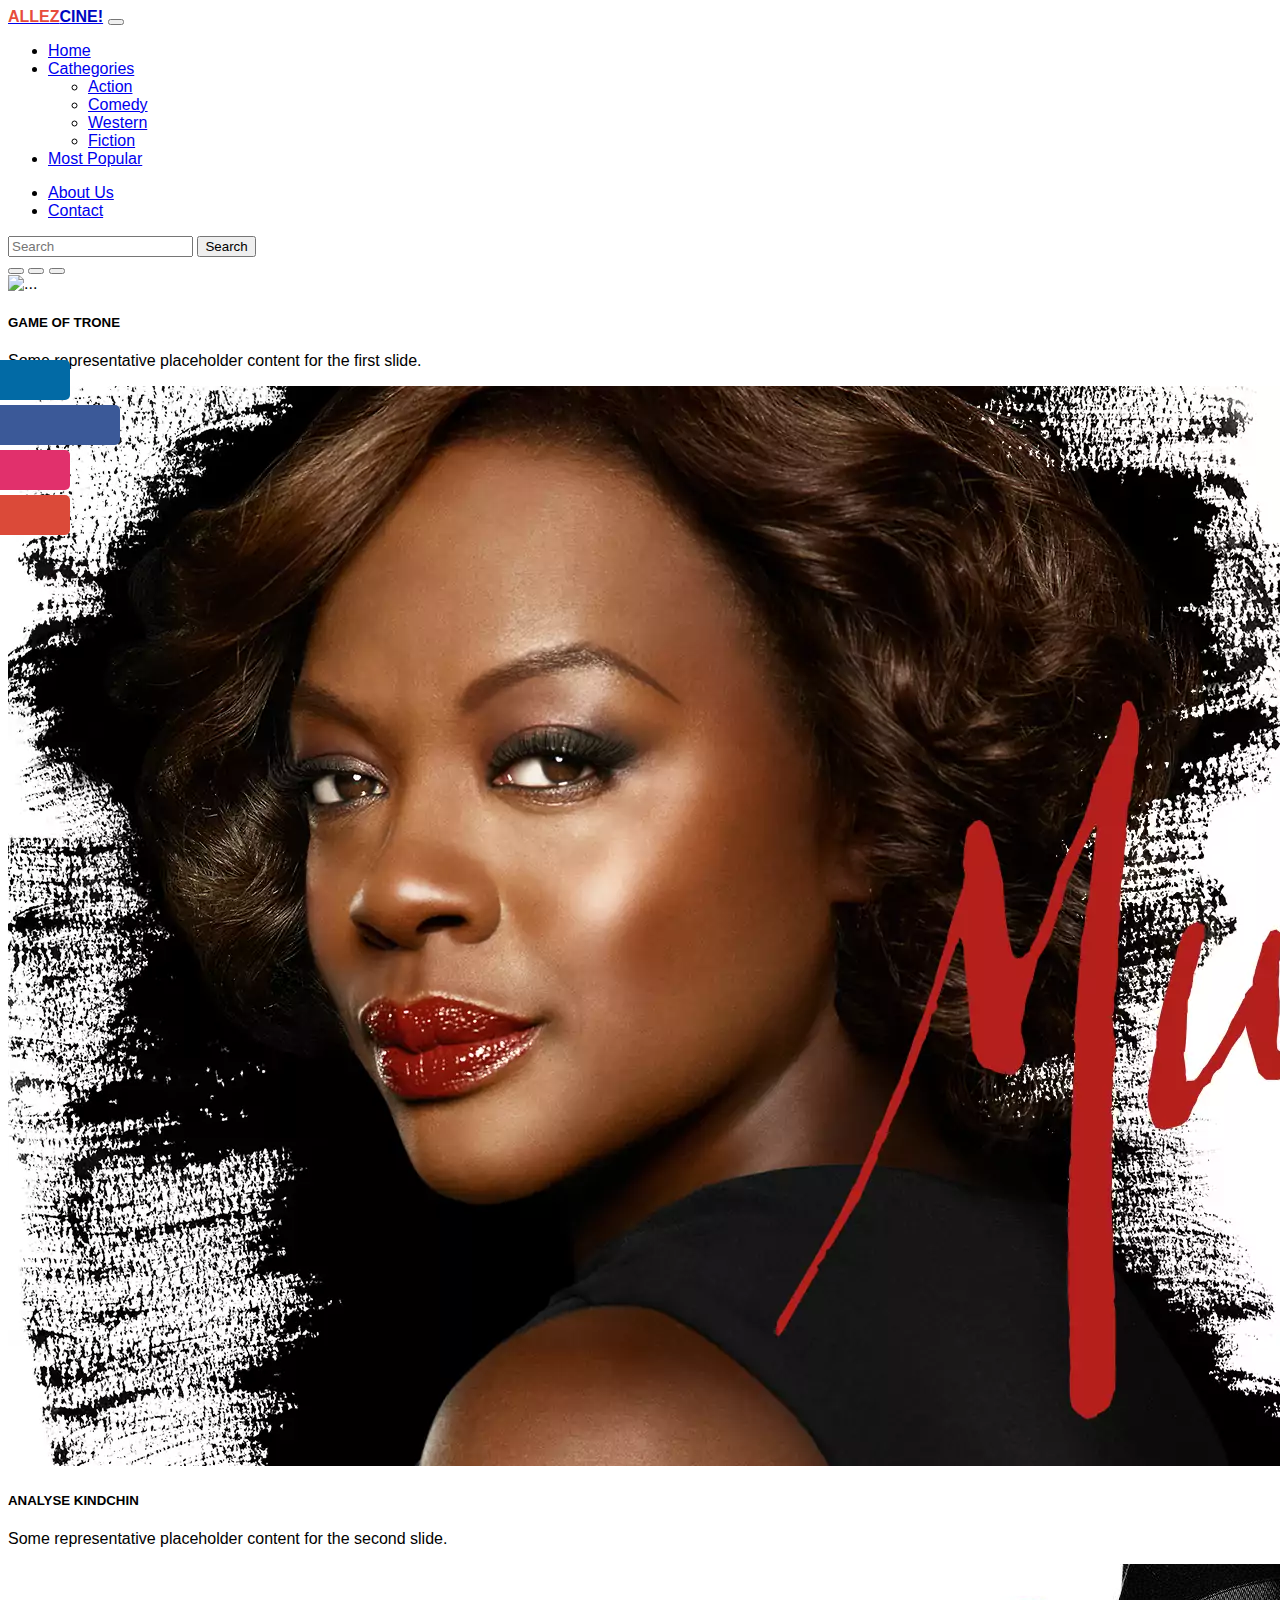
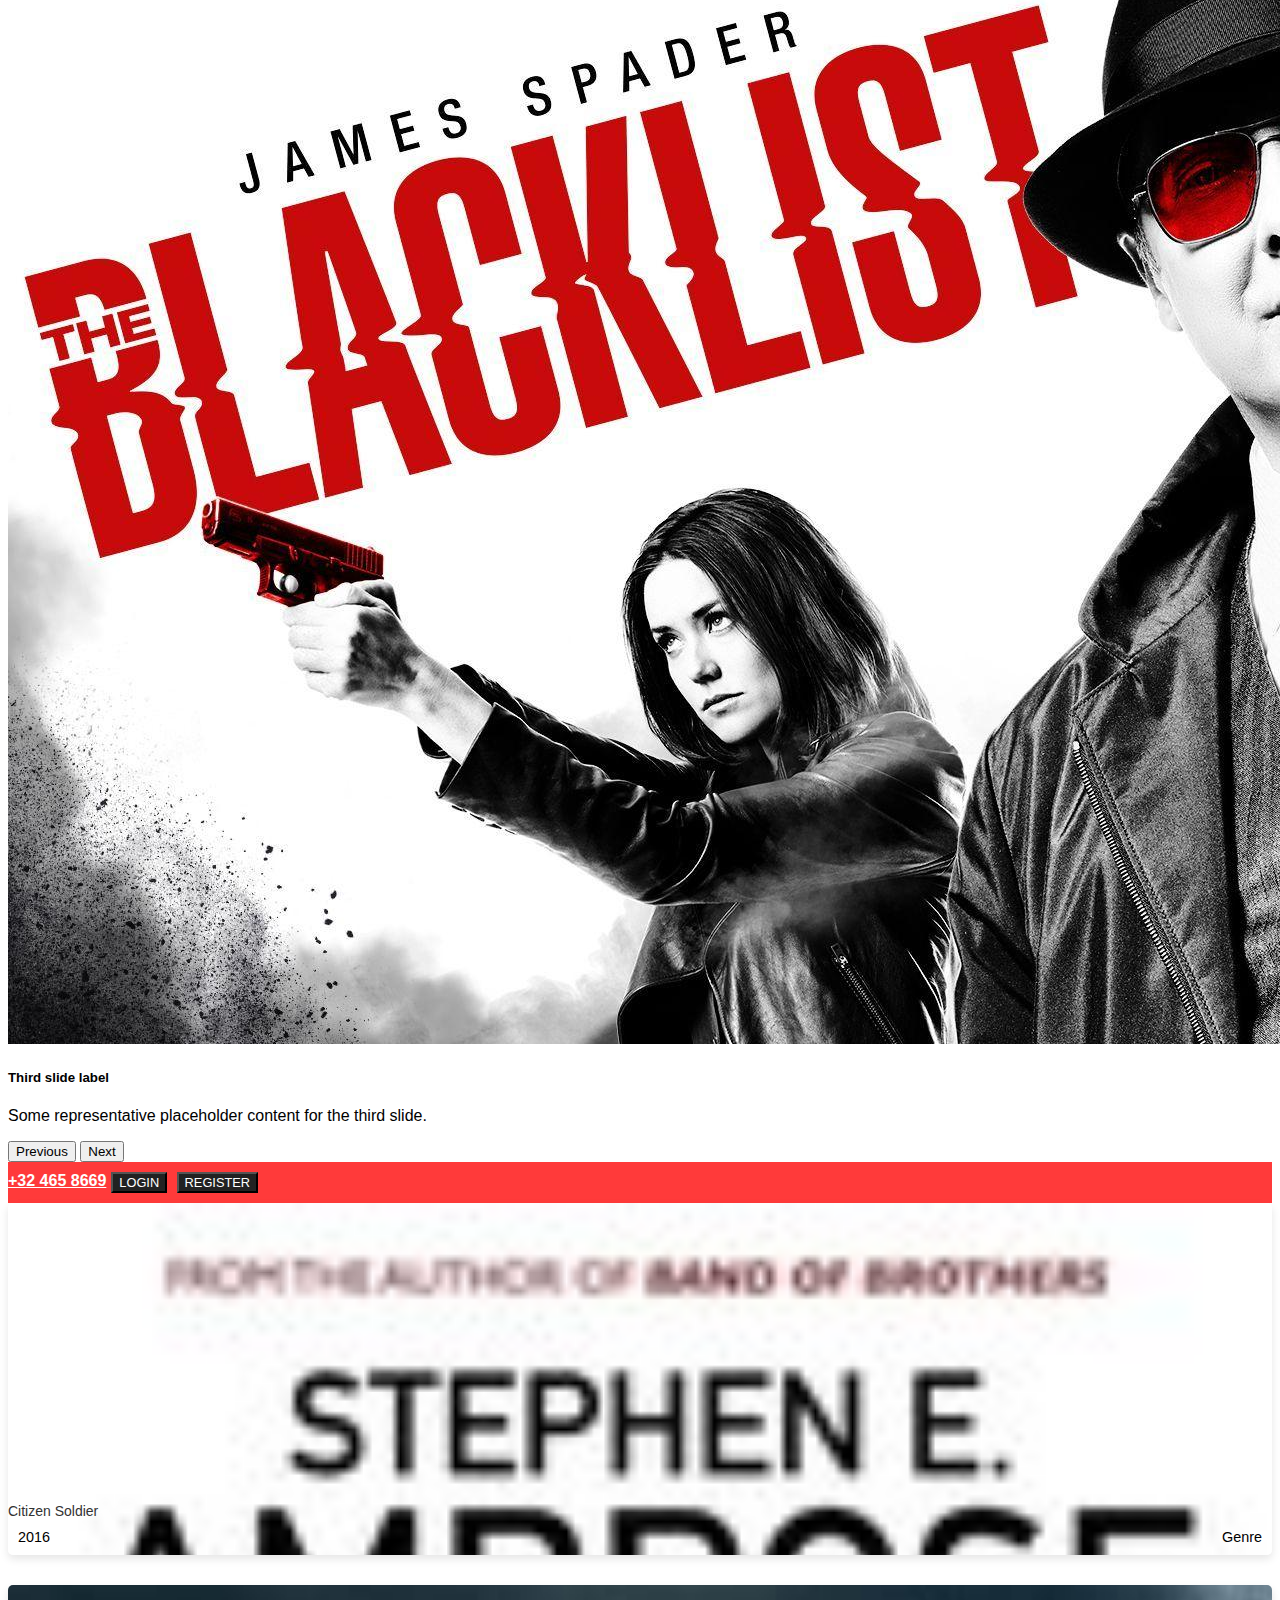
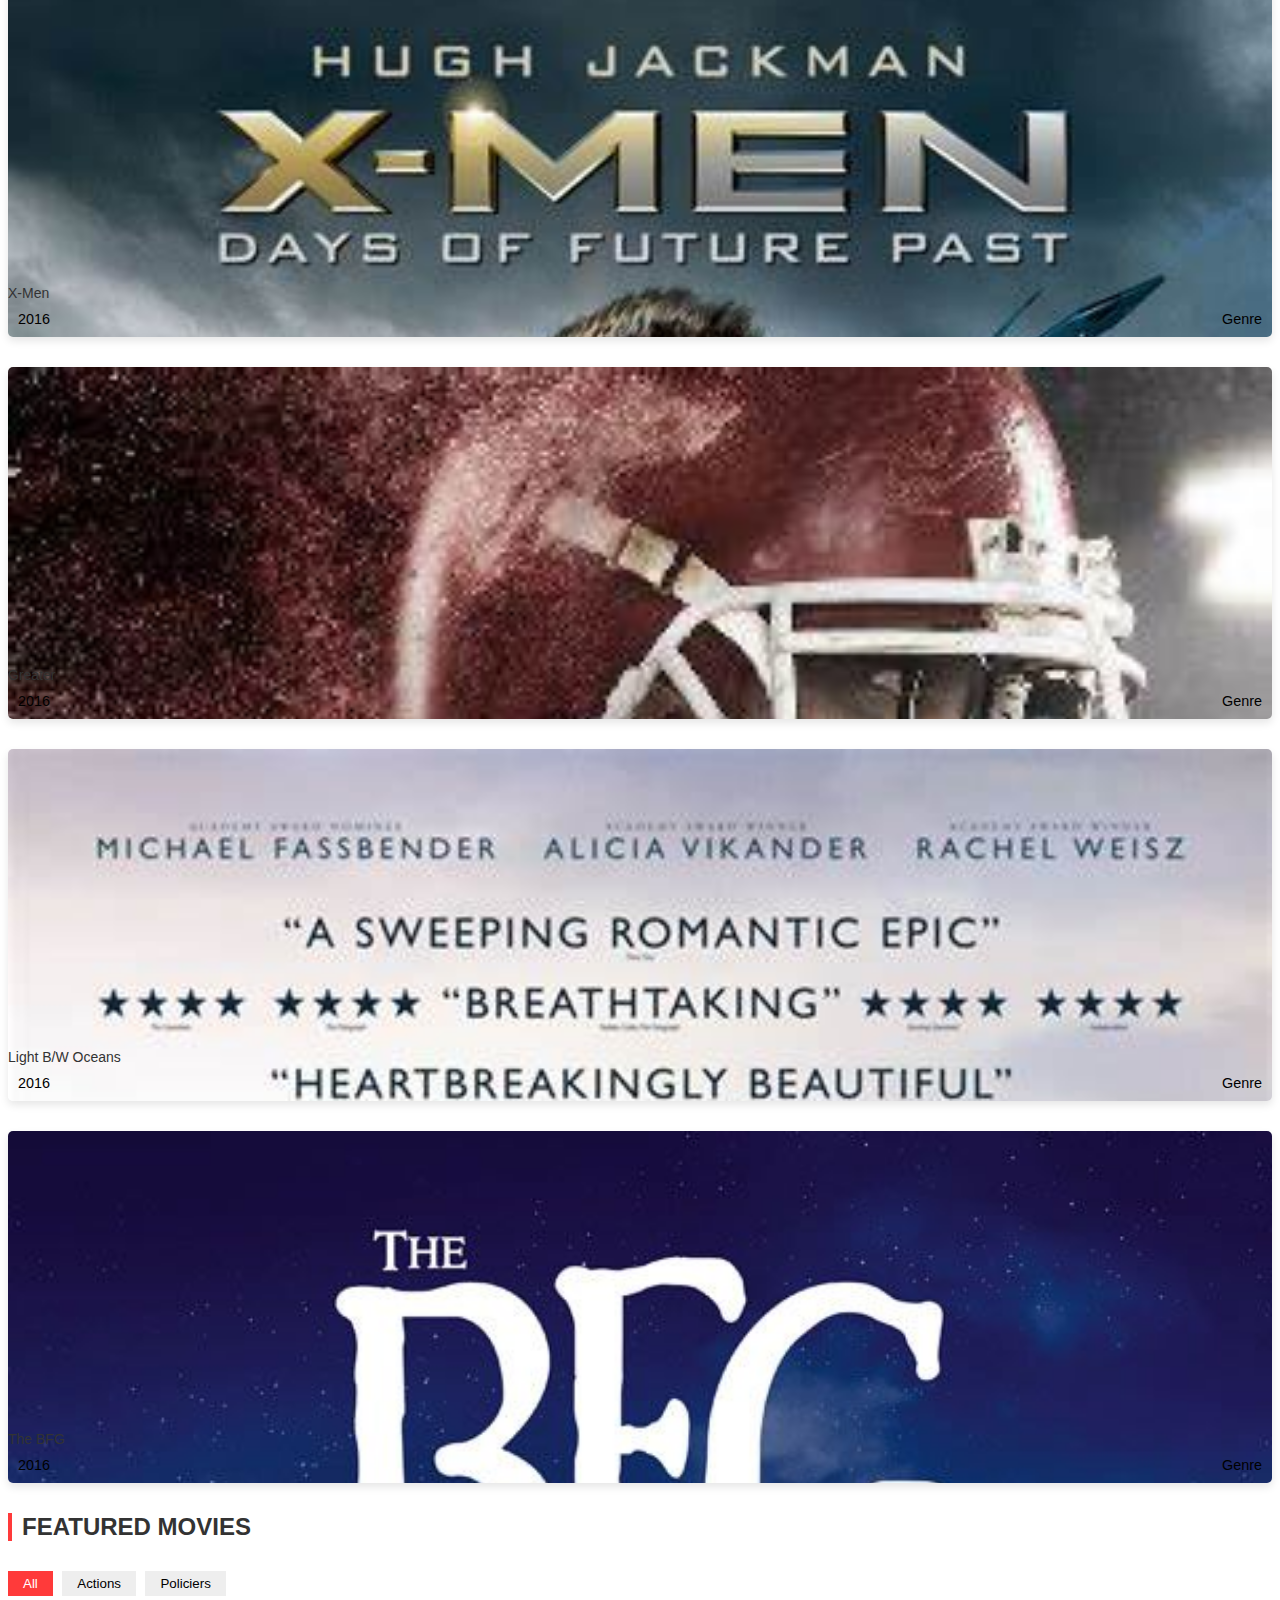
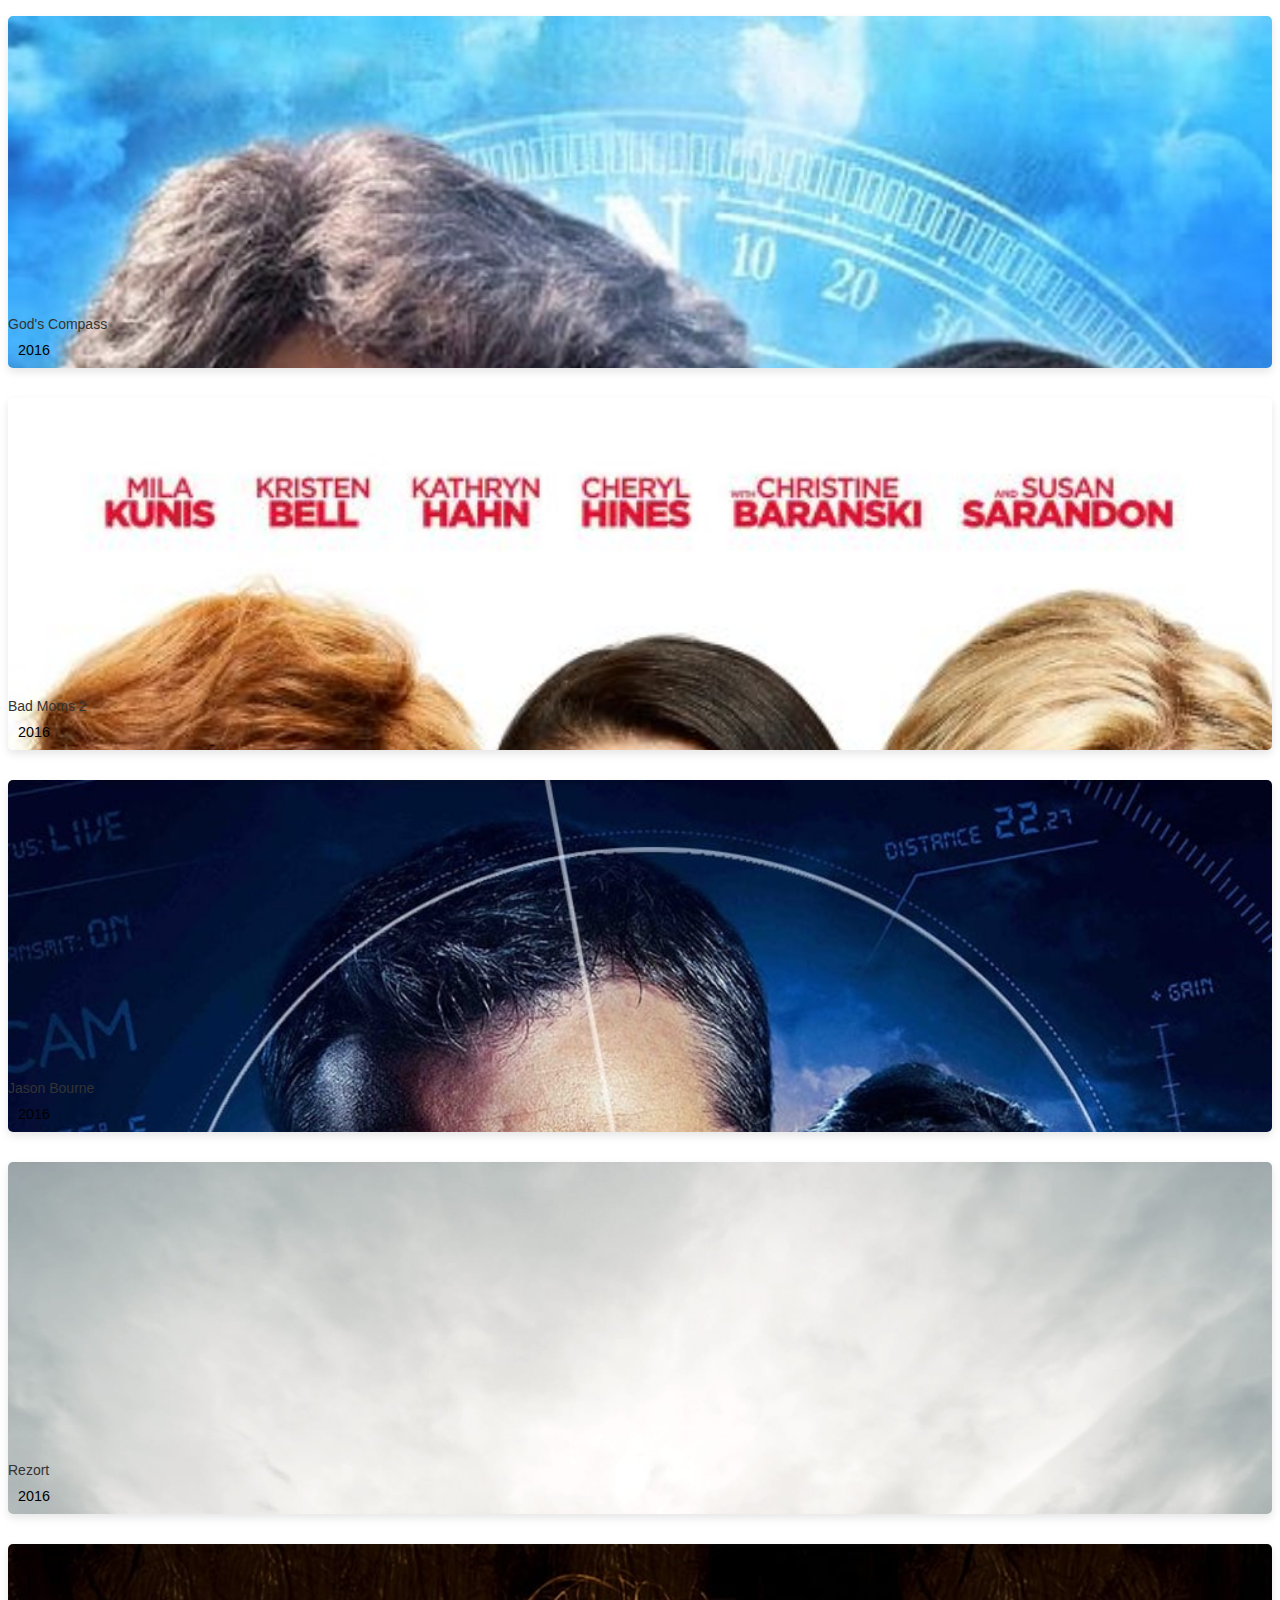
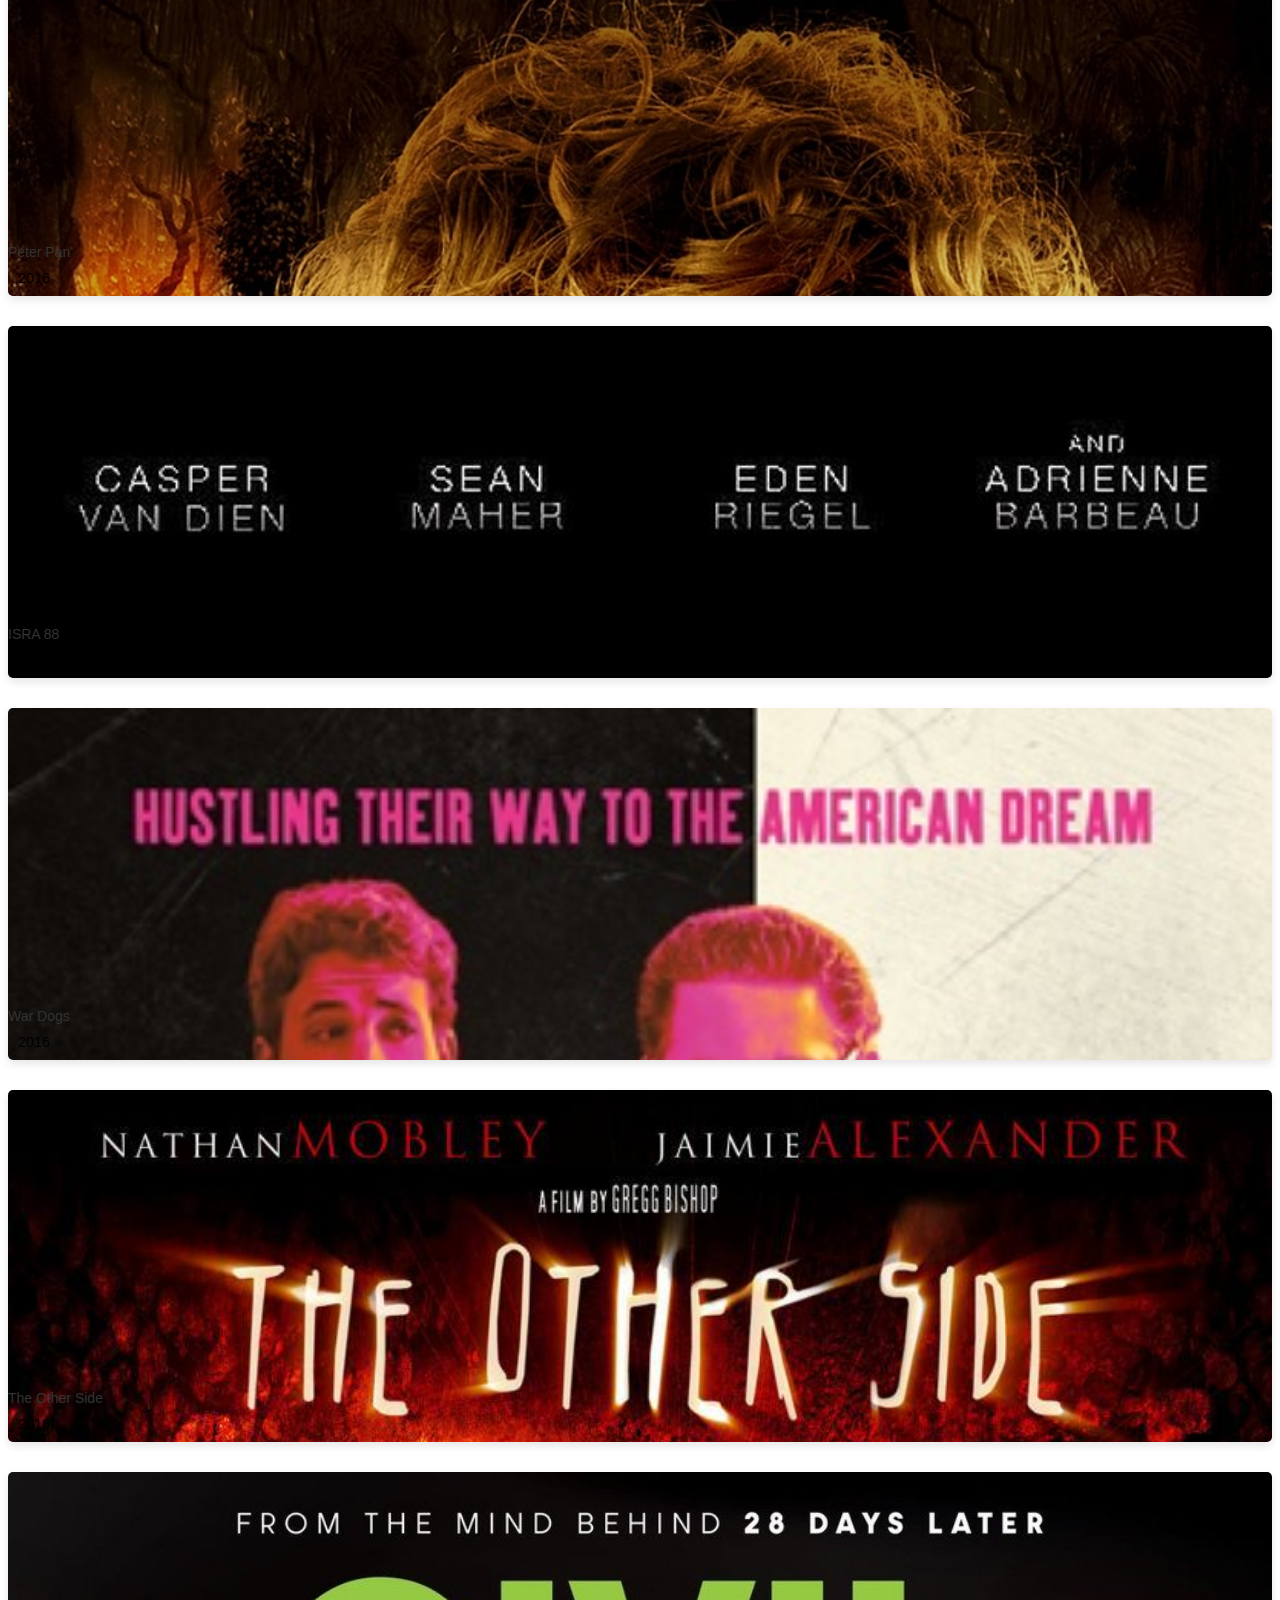
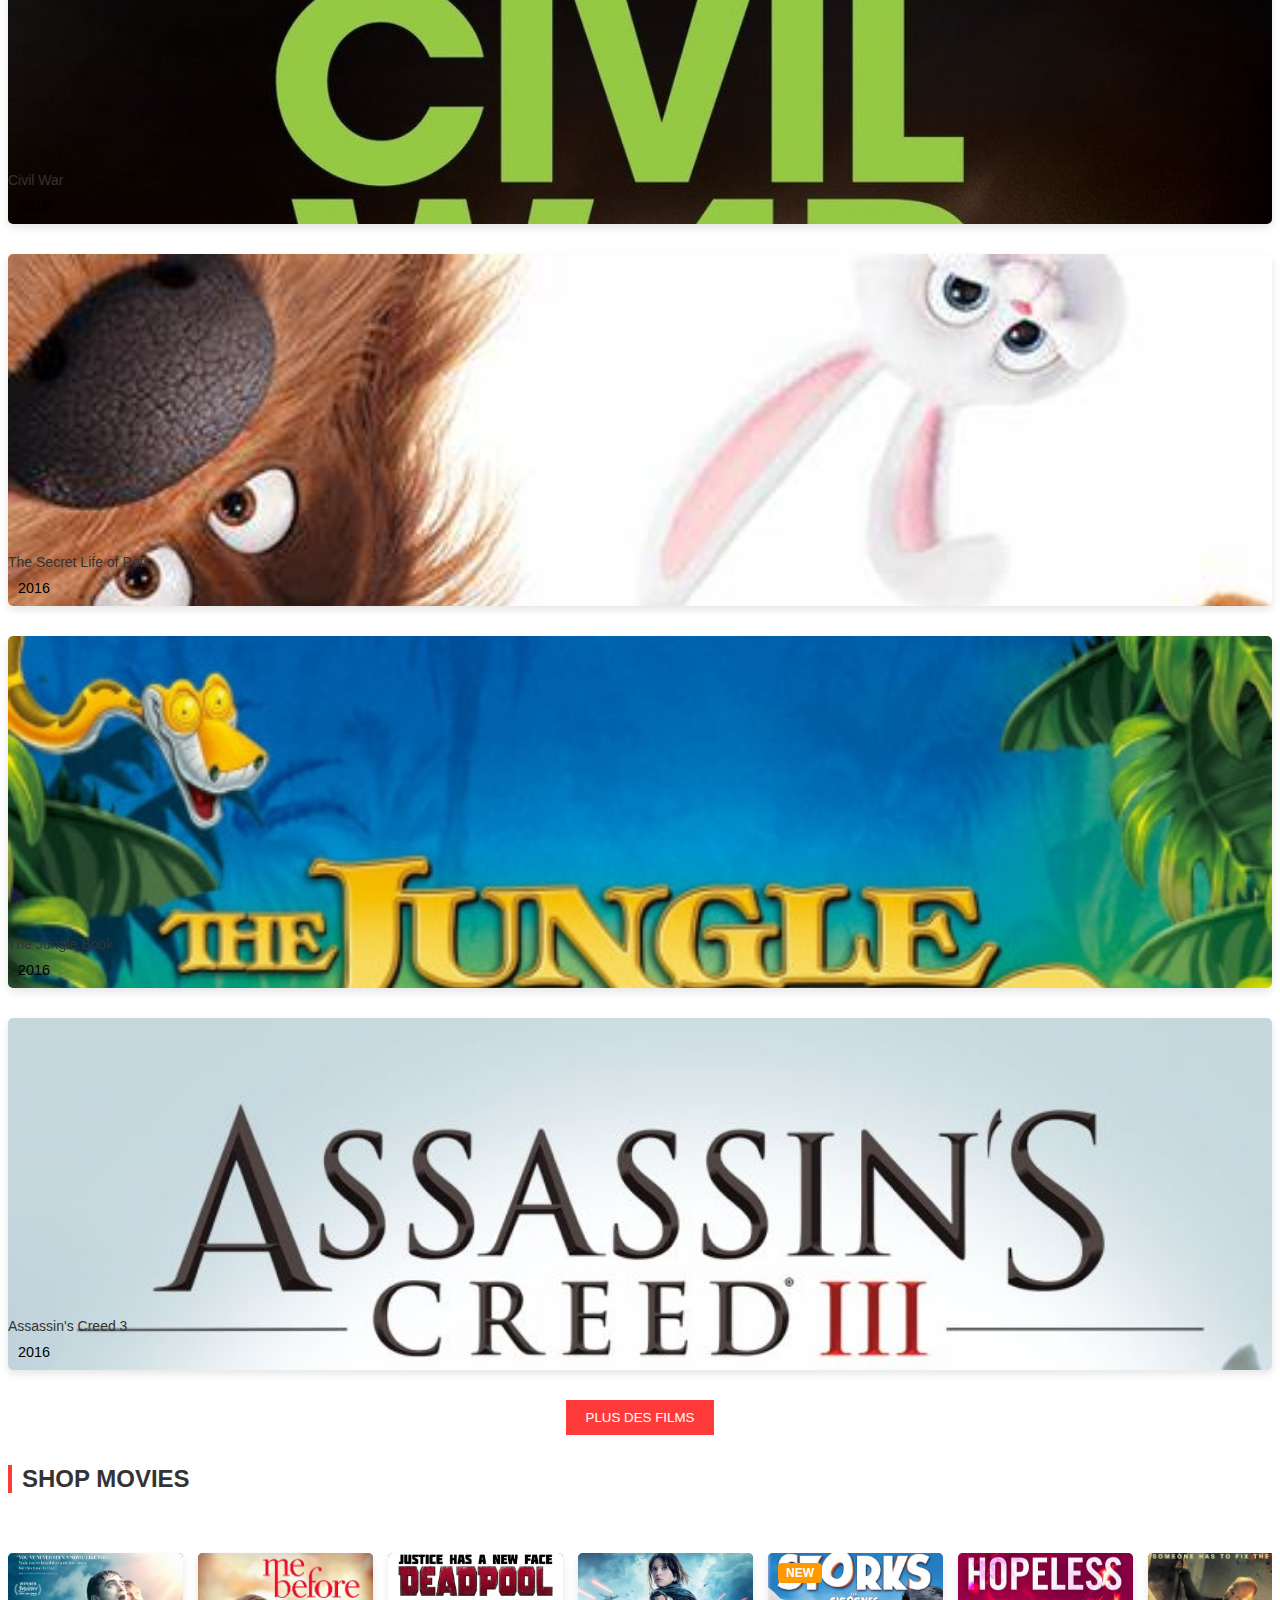
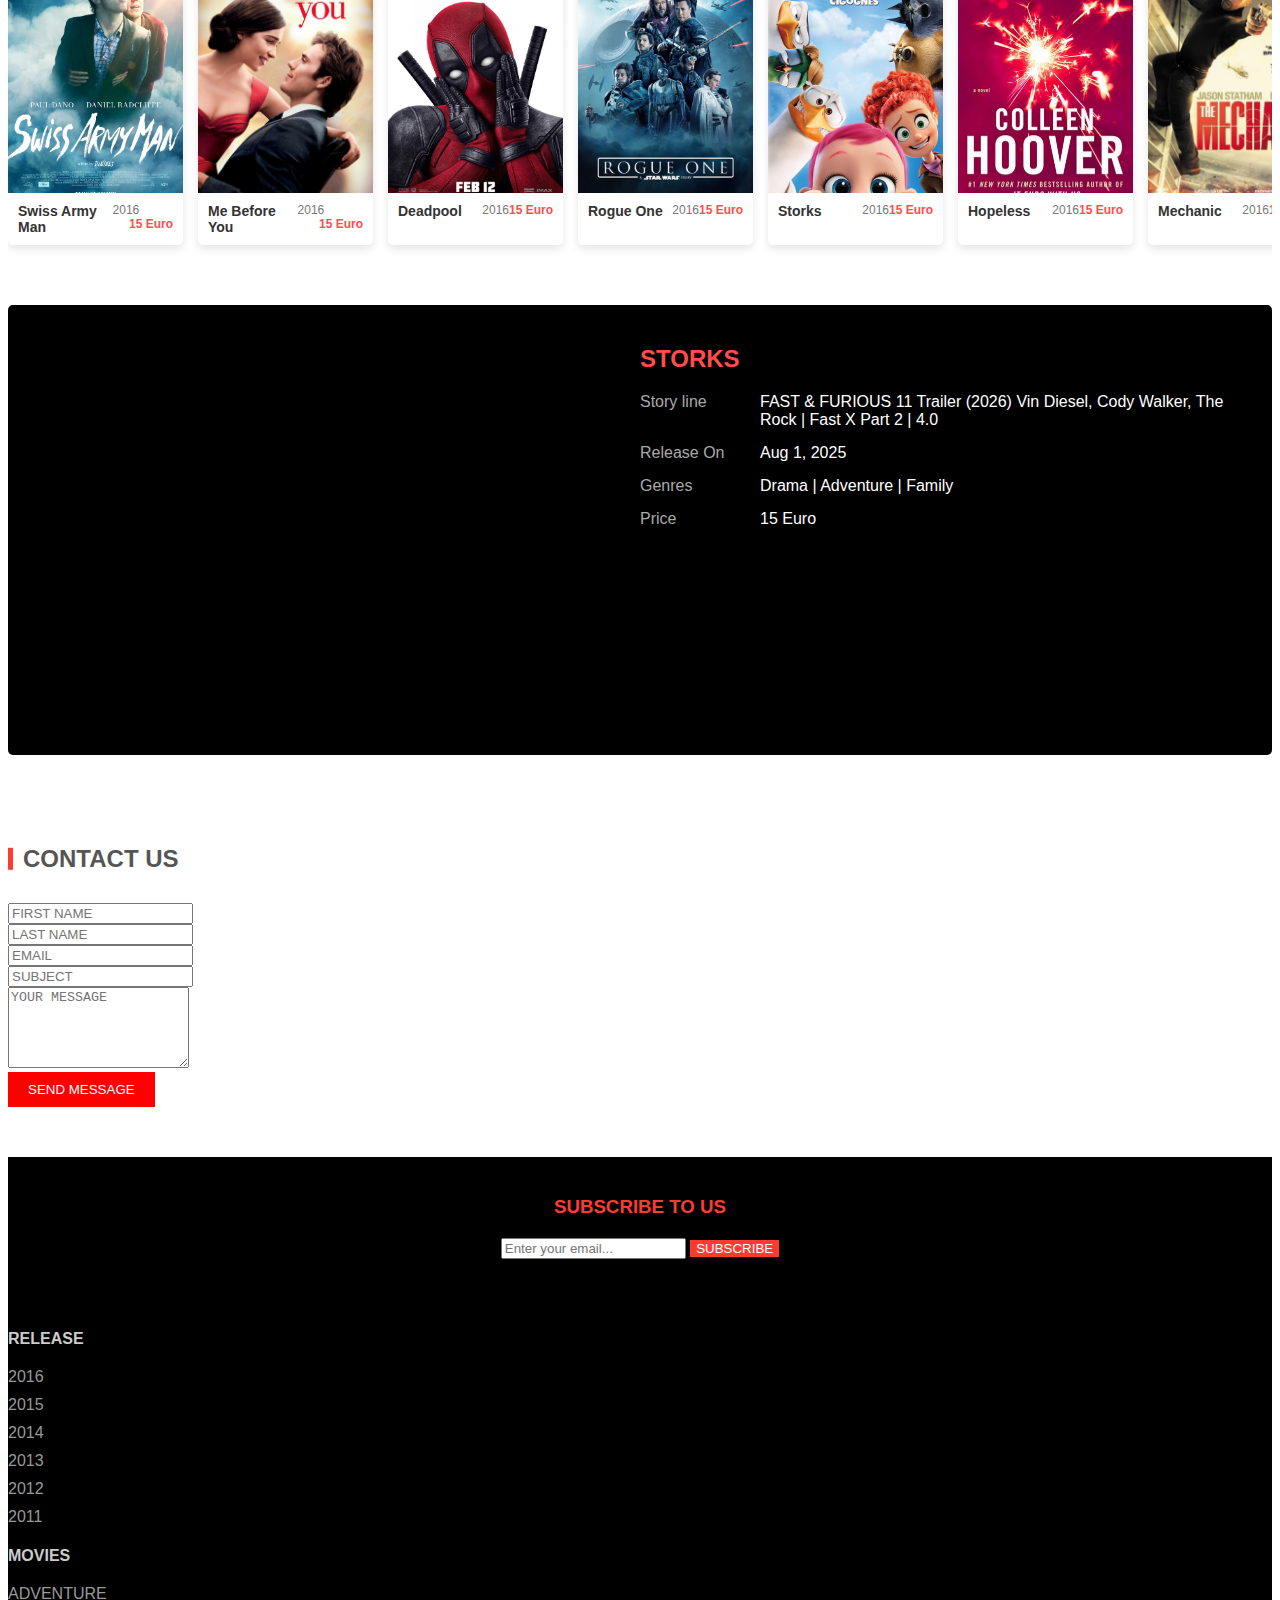
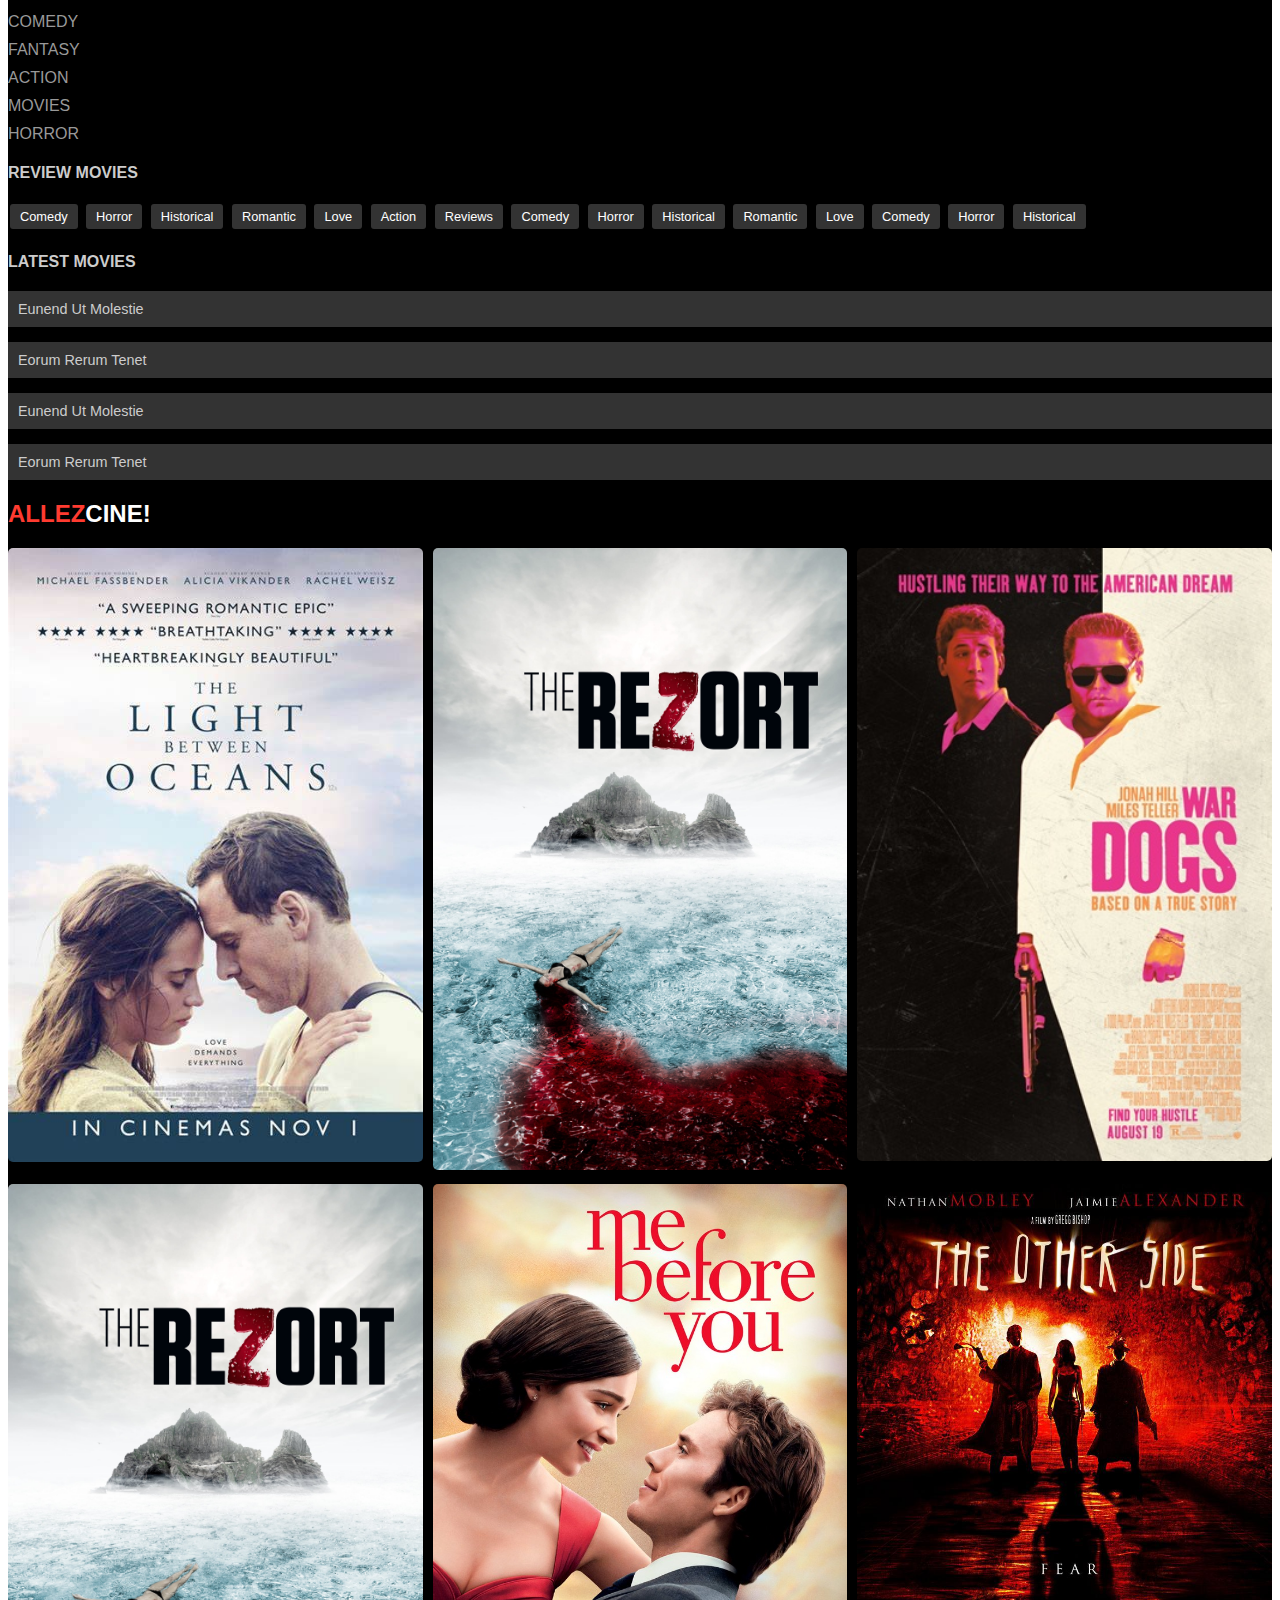
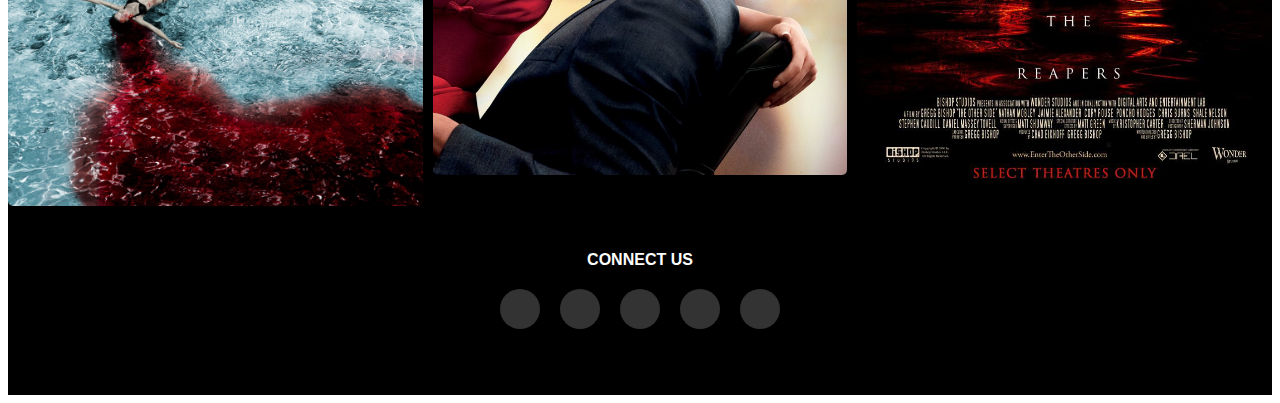
==== redline.html @ 346594a6 "91" ====
<!DOCTYPE html>
<html lang="en">
<head>
    <meta charset="UTF-8">
    <meta name="viewport" content="width=device-width, initial-scale=1.0">
    <title>Document</title>
    <link rel="stylesheet" href="cssredline.css">
    <link href="https://cdn.jsdelivr.net/npm/bootstrap@5.0.2/dist/css/bootstrap.min.css" rel="stylesheet" integrity="sha384-EVSTQN3/azprG1Anm3QDgpJLIm9Nao0Yz1ztcQTwFspd3yD65VohhpuuCOmLASjC" crossorigin="anonymous">
    <script src="https://kit.fontawesome.com/a076d05399.js" crossorigin="anonymous"></script>
    <link rel="stylesheet" href="https://cdnjs.cloudflare.com/ajax/libs/font-awesome/6.5.1/css/all.min.css" integrity="sha512-DTOQO9RWCH3ppGqcWaEA1BIZOC6xxalwEsw9c2QQeAIftl+Vegovlnee1c9QX4TctnWMn13TZye+giMm8e2LwA==" crossorigin="anonymous" referrerpolicy="no-referrer" />
</head>
<body>
</head>

    <nav class="navbar navbar-expand-lg navbar-light bg-light">
        <div class="container-fluid">
          <a class="navbar-brand" href="#"><strong><span class="red-text">ALLEZ</span><span class="white-text">CINE!</span></a></strong>
          <button class="navbar-toggler" type="button" data-bs-toggle="collapse" data-bs-target="#navbarSupportedContent" aria-controls="navbarSupportedContent" aria-expanded="false" aria-label="Toggle navigation">
            <span class="navbar-toggler-icon"></span>
          </button>
          <div class="collapse navbar-collapse" id="navbarSupportedContent">
            <ul class="navbar-nav me-auto mb-2 mb-lg-0">
              <li class="nav-item">
                <a class="nav-link active" aria-current="page" href="#">Home</a>
              <li class="nav-item dropdown">
                <a class="nav-link dropdown-toggle" href="#" id="navbarDropdown" role="button" data-bs-toggle="dropdown" aria-expanded="false">
                  Cathegories
                </a>
                <ul class="dropdown-menu" aria-labelledby="navbarDropdown">
                  <li><a class="dropdown-item" href="#">Action</a></li>
                  <li><a class="dropdown-item" href="#">Comedy</a></li>
                  <li><a class="dropdown-item" href="#">Western</a></li>
                  <li><a class="dropdown-item" href="#">Fiction</a></li>
                </ul>
              </li>
              <li class="nav-item">
                <a class="nav-link disabled" href="#" tabindex="-1" aria-disabled="true">Most Popular</a>
              </li>
            </ul>
            <ul class="navbar-nav mx-auto">
              <li class="nav-item">
                <a class="nav-link" href="#">About Us</a>
              </li>
              <li class="nav-item">
                <a class="nav-link" href="#">Contact </a>
              </li>
            </ul>
            <form class="d-flex">
              <input class="form-control me-2" type="search" placeholder="Search" aria-label="Search">
              <button class="btn btn-outline-success" type="submit">Search</button>
            </form>
          </div>
        </div>
      </nav>
        
      <div id="carouselExampleDark" class="carousel carousel-whitte slide" data-bs-ride="carousel">
        <div class="carousel-indicators">
          <button type="button" data-bs-target="#carouselExampleDark" data-bs-slide-to="0" class="active" aria-current="true" aria-label="Slide 1"></button>
          <button type="button" data-bs-target="#carouselExampleDark" data-bs-slide-to="1" aria-label="Slide 2"></button>
          <button type="button" data-bs-target="#carouselExampleDark" data-bs-slide-to="2" aria-label="Slide 3"></button>
        </div>
        <div class="carousel-inner">
          <div class="carousel-item active" data-bs-interval="10000">
            <img src="images\GameofThrones.JPG" class="d-block w-100" alt="...">
            <div class="carousel-caption d-none d-md-block">
              <h5>GAME OF TRONE</h5>
              <p>Some representative placeholder content for the first slide.</p>
            </div>
          </div>
          <div class="carousel-item" data-bs-interval="2000">
            <img src="images/How-To-Get-Away-With-Murder-Cover.webp" class="d-block w-100" alt="...">
            <div class="carousel-caption d-none d-md-block">
              <h5>ANALYSE KINDCHIN</h5>
              <p>Some representative placeholder content for the second slide.</p>
            </div>
          </div>
          <div class="carousel-item">
            <img src="images/1556461.jpg" class="d-block w-100" alt="...">
            <div class="carousel-caption d-none d-md-block">
              <h5>Third slide label</h5>
              <p>Some representative placeholder content for the third slide.</p>
            </div>
          </div>
        </div>
        <button class="carousel-control-prev" type="button" data-bs-target="#carouselExampleDark" data-bs-slide="prev">
          <span class="carousel-control-prev-icon" aria-hidden="true"></span>
          <span class="visually-hidden">Previous</span>
        </button>
        <button class="carousel-control-next" type="button" data-bs-target="#carouselExampleDark" data-bs-slide="next">
          <span class="carousel-control-next-icon" aria-hidden="true"></span>
          <span class="visually-hidden">Next</span>
        </button>
      </div>
              <!-- bare rouge -->
      <div class="top-header">
        <div class="container">
            <div class="row align-items-left">
                <div class="col-6" style="display: flex; align-items: left;">
                    <a href="tel:+0000994554088" class="phone-number text-decoration-none">
                        <i class="fas fa-phone"></i> +32 465 8669
                    </a>
                    <div class="col-6 text-end auth-buttons">
                      <button class="btn btn-dark btn-sm">LOGIN</button>
                      <button class="btn btn-dark btn-sm">REGISTER</button>
                  </div>
                </div>
            </div>
        </div>
    </div>

    <div class="container my-4">
      <div class="row">
            <div class="col-md-2 col-sm-4 col-6">
              <div class="movie-card">
                <div class="movie-thumbnail">
                  <img src="images/137x210.jpg" alt="" class="img-fluid" style="width: 100%; height: auto;">
                </div>
                <div class="movie-title text-center">Citizen Soldier</div>
                <div class="movie-info">
                  <span>2016</span>
                  <span>Genre</span>
                </div>
              </div>
            </div>
          <div class="col-md-2 col-sm-4 col-6">
              <div class="movie-card">
                  <div class="movie-thumbnail">
                    <img src="images/168x196.jpg" alt="" class="img-fluid" style="width: 100%; height: auto;">
                  </div>
                  <div class="movie-title text-center">X-Men</div>
                  <div class="movie-info">
                      <span>2016</span>
                      <span>Genre</span>
                  </div>
              </div>
          </div>
          <div class="col-md-2 col-sm-4 col-6">
              <div class="movie-card">
                  <div class="movie-thumbnail">
                    <img src="images/a.jpg" alt="" class="img-fluid" style="width: 100%; height: fit-content;">
                  </div>
                  <div class="movie-title text-center">Greater</div>
                  <div class="movie-info">
                      <span>2016</span>
                      <span>Genre</span>
                  </div>
              </div>
          </div>
          <div class="col-md-2 col-sm-4 col-6">
              <div class="movie-card">
                  <div class="movie-thumbnail"><img src="images/111x155.jpg" alt="" class="img-fluid" style="width: 100%; height: auto;"></div>
                  <div class="movie-title text-center">Light B/W Oceans</div>
                  <div class="movie-info">
                      <span>2016</span>
                      <span>Genre</span>
                  </div>
              </div>
          </div>
          <div class="col-md-2 col-sm-4 col-6">
              <div class="movie-card">
                  <div class="movie-thumbnail"><img src="images/télécharger.jpg" alt="" class="img-fluid" style="width: 100%; height: auto;"></div>
                  <div class="movie-title text-center">The BFG</div>
                  <div class="movie-info">
                      <span>2016</span>
                      <span>Genre</span>
                  </div>
              </div>
          </div>
      </div>
      <h2 class="featured-title">FEATURED MOVIES</h2>
      <div class="filter-buttons">
          <button class="filter-btn active">All</button>
          <button class="filter-btn">Actions</button>
          <button class="filter-btn">Policiers</button>
      </div>
      <div class="row" id="featured-movies">
          <div class="col-md-2 col-sm-4 col-6">
              <div class="movie-card">
                  <div class="movie-thumbnail">
                    <img src="images/b.jpg" alt="" class="img-fluid" style="width: 100%; height: auto;">
                  </div>
                  <div class="movie-title text-center">God's Compass</div>
                  <div class="movie-info">
                      <span>2016</span>
                  </div>
              </div>
          </div>

          <div class="col-md-2 col-sm-4 col-6">
              <div class="movie-card">
                  <div class="movie-thumbnail">
                    <img src="images/c.jpg" alt="" class="img-fluid" style="width: 100%; height: auto;">
                  </div>
                  <div class="movie-title text-center">Bad Moms 2</div>
                  <div class="movie-info">
                      <span>2016</span>
                  </div>
              </div>
          </div>
          <div class="col-md-2 col-sm-4 col-6">
              <div class="movie-card">
                  <div class="movie-thumbnail">
                    <img src="images/d.jpg" alt="" class="img-fluid" style="width: 100%; height: auto;">
                  </div>
                  <div class="movie-title text-center">Jason Bourne</div>
                  <div class="movie-info">
                      <span>2016</span>
                  </div>
              </div>
          </div>
          <div class="col-md-2 col-sm-4 col-6">
              <div class="movie-card">
                  <div class="movie-thumbnail">
                    <img src="images/e.jpg" alt="" class="img-fluid" style="width: 100%; height: auto;">
                  </div>
                  <div class="movie-title text-center">Rezort</div>
                  <div class="movie-info">
                      <span>2016</span>
                  </div>
              </div>
          </div>
          <div class="col-md-2 col-sm-4 col-6">
              <div class="movie-card">
                  <div class="movie-thumbnail">
                    <img src="images/f.jpg" alt="" class="img-fluid" style="width: 100%; height: auto;">
                  </div>
                  <div class="movie-title text-center">Peter Pan</div>
                  <div class="movie-info">
                      <span>2016</span>
                  </div>
              </div>
          </div>
          <div class="col-md-2 col-sm-4 col-6">
              <div class="movie-card">
                  <div class="movie-thumbnail">
                    <img src="images/g.jpg" alt="" class="img-fluid" style="width: 100%; height: auto;">
                  </div>
                  <div class="movie-title text-center">ISRA 88</div>
                  <div class="movie-info">
                      <span>2016</span>
                  </div>
              </div>
          </div>
      </div>

      <div class="row">
          <div class="col-md-2 col-sm-4 col-6">
              <div class="movie-card">
                  <div class="movie-thumbnail">
                    <img src="images/h.jpg" alt="" class="img-fluid" style="width: 100%; height: auto;">
                  </div>
                  <div class="movie-title text-center">War Dogs</div>
                  <div class="movie-info">
                      <span>2016</span>
                  </div>
              </div>
          </div>
          <div class="col-md-2 col-sm-4 col-6">
              <div class="movie-card">
                  <div class="movie-thumbnail">
                    <img src="images/i.jpg" alt="" class="img-fluid" style="width: 100%; height: auto;">
                  </div>
                  <div class="movie-title text-center">The Other Side</div>
                  <div class="movie-info">
                      <span>2016</span>
                  </div>
              </div>
          </div>
          <div class="col-md-2 col-sm-4 col-6">
              <div class="movie-card">
                  <div class="movie-thumbnail">
                    <img src="images/j.jpg" alt="" class="img-fluid" style="width: 100%; height: auto;">
                  </div>
                  <div class="movie-title text-center">Civil War</div>
                  <div class="movie-info">
                      <span>2016</span>
                  </div>
              </div>
          </div>
          <div class="col-md-2 col-sm-4 col-6">
              <div class="movie-card">
                  <div class="movie-thumbnail">
                    <img src="images/k0.jpg" alt="" class="img-fluid" style="width: 100%; height: auto;">
                  </div>
                  <div class="movie-title text-center">The Secret Life of Pets</div>
                  <div class="movie-info">
                      <span>2016</span>
                  </div>
              </div>
          </div>
          <div class="col-md-2 col-sm-4 col-6">
              <div class="movie-card">
                  <div class="movie-thumbnail">
                    <img src="images/l.jpg" alt="" class="img-fluid" style="width: 100%; height: auto;">
                  </div>
                  <div class="movie-title text-center">The Jungle Book</div>
                  <div class="movie-info">
                      <span>2016</span>
                  </div>
              </div>
          </div>
          <div class="col-md-2 col-sm-4 col-6">
              <div class="movie-card">
                  <div class="movie-thumbnail">
                    <img src="images/m.jpg" alt="" class="img-fluid" style="width: 100%; height: auto;">
                  </div>
                  <div class="movie-title text-center">Assassin's Creed 3</div>
                  <div class="movie-info">
                      <span>2016</span>
                  </div>
              </div>
          </div>
      </div>
      <button class="load-more">PLUS DES FILMS</button>
  </div>

  <!-- Sidebar -->
  <div class="social-sidebar d-none d-md-block">
    <a href="#" class="social-btn twitter"><i class="fab fa-twitter"></i></a>
    <a href="#" class="social-btn facebook"><i class="fab fa-facebook-f"></i></a>
    <a href="#" class="social-btn instagram"><i class="fab fa-instagram"></i></a>
    <a href="#" class="social-btn google"><i class="fab fa-google-plus-g"></i></a>
  </div>

  <script>
      document.addEventListener('DOMContentLoaded', function() {
          const filterButtons = document.querySelectorAll('.filter-btn');
          filterButtons.forEach(button => {
              button.addEventListener('click', function() {
               
                  filterButtons.forEach(btn => btn.classList.remove('active'));
                  this.classList.add('active');
                  const category = this.textContent.toLowerCase();
                  console.log(`Filtering by: ${category}`);
              });
          });
          
          function filterMovies(category) {
              const movies = document.querySelectorAll('.movie-card');
              movies.forEach(movie => {
              });
          }
          const loadMoreBtn = document.querySelector('.load-more');
          loadMoreBtn.addEventListener('click', function() {
              console.log('Loading more movies...');
          
          });
      });
  </script>
</body>
      
       
     <!-- Shop Movies Section -->
      <section id="shop-movies" class="container">
                <h2 class="featured-title">SHOP MOVIES</h2>
      </section>
    <div class="container mt-4">
        <div class="movie-container">
            <div class="nav-buttons">
                <button class="nav-btn nav-btn-prev" onclick="scrollMovies('prev')">
                    <i class="fas fa-chevron-left"></i>
                </button>
                <button class="nav-btn nav-btn-next" onclick="scrollMovies('next')">
                    <i class="fas fa-chevron-right"></i>
                </button>
            </div>
            
            <div class="movie-carousel" id="movieCarousel">
                <!-- Movie Card 1 -->
                <div class="movie-card" onclick="showMovieDetail('Swiss Army Man', '2016', '15 Euro', 'Drama | Adventure', 'A man stranded in the wilderness befriends a dead body and together they go on a surreal journey to get home.')">
                    <div class="movie-poster">
                        <img src="images/o.jpeg" alt="Swiss Army Man">
                    </div>
                    <div class="movie-info">
                        <h3 class="movie-title">Swiss Army Man</h3>
                        <div class="clearfix">
                            <span class="movie-year">2016</span>
                            <span class="movie-price">15 Euro</span>
                        </div>
                    </div>
                </div>
                
                <!-- Movie Card 2 -->
                <div class="movie-card" onclick="showMovieDetail('Me Before You', '2016', '15 Euro', 'Drama | Romance', 'A girl in a small town forms an unlikely bond with a recently-paralyzed man she's taking care of.')">
                    <div class="movie-poster">
                        <img src="images/p.jpeg" alt="Me Before You">
                    </div>
                    <div class="movie-info">
                        <h3 class="movie-title">Me Before You</h3>
                        <div class="clearfix">
                            <span class="movie-year">2016</span>
                            <span class="movie-price">15 Euro</span>
                        </div>
                    </div>
                </div>
            
                <div class="movie-card" onclick="showMovieDetail('Deadpool', '2016', '15 Euro', 'Action | Comedy', 'A wisecracking mercenary gets experimented on and becomes immortal but ugly, and sets out to track down the man who ruined his looks.')">
                    <div class="movie-poster">
                        <img src="images/q.jpg" alt="Deadpool">
                    </div>
                    <div class="movie-info">
                        <h3 class="movie-title">Deadpool</h3>
                        <div class="clearfix">
                            <span class="movie-year">2016</span>
                            <span class="movie-price">15 Euro</span>
                        </div>
                    </div>
                </div>
                
                <div class="movie-card" onclick="showMovieDetail('Rogue One', '2016', '15 Euro', 'Action | Sci-Fi', 'The Rebel Alliance makes a risky move to steal the plans for the Death Star, setting up the epic saga to follow.')">
                    <div class="movie-poster">
                        <img src="images/r.jpg" alt="Rogue One">
                    </div>
                    <div class="movie-info">
                        <h3 class="movie-title">Rogue One</h3>
                        <div class="clearfix">
                            <span class="movie-year">2016</span>
                            <span class="movie-price">15 Euro</span>
                        </div>
                    </div>
                </div>
           
                <div class="movie-card" onclick="showMovieDetail('Storks', '2016', '15 Euro', 'Drama | Adventure | Family', 'Andy Samberg Movie the company\'s top delivery stork, lands in hot water when the Baby Factory produces an adorable...')">
                    <div class="movie-poster">
                        <img src="images/s.jpg" alt="Storks">
                        <div class="new-badge">NEW</div>
                    </div>
                    <div class="movie-info">
                        <h3 class="movie-title">Storks</h3>
                        <div class="clearfix">
                            <span class="movie-year">2016</span>
                            <span class="movie-price">15 Euro</span>
                        </div>
                    </div>
                </div>

                <div class="movie-card" onclick="showMovieDetail('Hopeless', '2016', '15 Euro', 'Drama', 'A story about hope and redemption in desperate times.')">
                    <div class="movie-poster">
                        <img src="images/t.jpg" alt="Hopeless">
                    </div>
                    <div class="movie-info">
                        <h3 class="movie-title">Hopeless</h3>
                        <div class="clearfix">
                            <span class="movie-year">2016</span>
                            <span class="movie-price">15 Euro</span>
                        </div>
                    </div>
                </div>
                <div class="movie-card" onclick="showMovieDetail('Mechanic', '2016', '15 Euro', 'Action | Thriller', 'A skilled mechanic who specializes in eliminating targets is forced to come out of retirement.')">
                    <div class="movie-poster">
                        <img src="images/u.jpg" alt="Mechanic">
                    </div>
                    <div class="movie-info">
                        <h3 class="movie-title">Mechanic</h3>
                        <div class="clearfix">
                            <span class="movie-year">2016</span>
                            <span class="movie-price">15 Euro</span>
                        </div>
                    </div>
                </div>

                <div class="movie-card" onclick="showMovieDetail('Timeless', '2016', '15 Euro', 'Sci-Fi | Adventure', 'A journey through time that tests the limits of human existence.')">
                    <div class="movie-poster">
                        <img src="images/w.jpg" alt="Timeless">
                    </div>
                    <div class="movie-info">
                        <h3 class="movie-title">Timeless</h3>
                        <div class="clearfix">
                            <span class="movie-year">2016</span>
                            <span class="movie-price">15 Euro</span>
                        </div>
                    </div>
                </div>
            </div>
            
            <div class="movie-detail" id="movieDetail">
                <div class="movie-detail-poster">
                    <iframe width="560" height="315" src="https://www.youtube.com/embed/yVOq1V-RiiM?si=NObw8KGsqxtPAkbK" title="YouTube video player" frameborder="0" allow="accelerometer; autoplay; clipboard-write; encrypted-media; gyroscope; picture-in-picture; web-share" referrerpolicy="strict-origin-when-cross-origin" allowfullscreen></iframe>
                   
                </div>
                <div class="movie-detail-info">
                    <h2 class="movie-detail-title" id="detailTitle">STORKS</h2>
                    
                    <div class="info-row">
                        <div class="info-label">Story line</div>
                        <div class="info-value" id="detailStoryline">
                            FAST & FURIOUS 11 Trailer (2026) Vin Diesel, Cody Walker, The Rock | Fast X Part 2 | 4.0
                        </div>
                    </div>
                    
                    <div class="info-row">
                        <div class="info-label">Release On</div>
                        <div class="info-value" id="detailRelease">Aug 1, 2025</div>
                    </div>
                    
                    <div class="info-row">
                        <div class="info-label">Genres</div>
                        <div class="info-value" id="detailGenres">Drama | Adventure | Family</div>
                    </div>
                    
                    <div class="info-row">
                        <div class="info-label">Price</div>
                        <div class="info-value" id="detailPrice">15 Euro</div>
                    </div>
                </div>
            </div>
        </div>
    </div>

    <script>
        const carousel = document.getElementById('movieCarousel');
        const cardWidth = 190; 
        
        function scrollMovies(direction) {
            if (direction === 'next') {
                carousel.scrollLeft += cardWidth * 4;
            } else {
                carousel.scrollLeft -= cardWidth * 4;
            }
        }
        
        let currentMovie = {
            title: 'STORKS',
            year: '2016',
            price: '15 Euro',
            genres: 'Drama | Adventure | Family',
            storyline: 'Starring: Andy Samberg, Jennifer Aniston, Ty Burrell Storks Official Trailer 3 (2016) - Andy Samberg Movie the company\'s top delivery stork, lands in hot water when the Baby Factory produces an adorable.....',
            release: 'Aug 1, 2016'
        };
        
        function showMovieDetail(title, year, price, genres, storyline) {
            currentMovie = {
                title: title.toUpperCase(),
                year: year,
                price: price,
                genres: genres,
                storyline: storyline,
                release: 'Aug 1, 2016' 
            };
            
            document.getElementById('detailTitle').textContent = currentMovie.title;
            document.getElementById('detailStoryline').textContent = currentMovie.storyline;
            document.getElementById('detailRelease').textContent = currentMovie.release;
            document.getElementById('detailGenres').textContent = currentMovie.genres;
            document.getElementById('detailPrice').textContent = currentMovie.price;
            
            document.getElementById('detailPoster').alt = currentMovie.title;
        }
    </script>
<section class="contact-section">
    <div class="container">
        <div class="contact-heading">
            <h2>CONTACT US</h2>
        </div>
        <div class="row">
            <div class="col-lg-8 offset-lg-2">
                <form id="contactForm">
                    <div class="row mb-3">
                        <div class="col-md-6 mb-3 mb-md-0">
                            <input type="text" class="form-control" placeholder="FIRST NAME" required>
                        </div>
                        <div class="col-md-6">
                            <input type="text" class="form-control" placeholder="LAST NAME" required>
                        </div>
                    </div>
                    <div class="row mb-3">
                        <div class="col-md-6 mb-3 mb-md-0">
                            <input type="email" class="form-control" placeholder="EMAIL" required>
                        </div>
                        <div class="col-md-6">
                            <input type="text" class="form-control" placeholder="SUBJECT" required>
                        </div>
                    </div>
                    <div class="mb-3">
                        <textarea class="form-control" rows="5" placeholder="YOUR MESSAGE" required></textarea>
                    </div>
                    <div>
                        <button type="submit" class="btn btn-send" style="background-color: red;">SEND MESSAGE</button>
                    </div>
                </form>
            </div>
        </div>
    </div>
</section>

<section class="subscribe-section">
    <div class="container">
        <div class="row">
            <div class="col-lg-6 offset-lg-3">
                <h3>SUBSCRIBE TO US</h3>
                <form id="subscribeForm" class="input-group mb-3">
                    <input type="email" class="form-control" placeholder="Enter your email..." required>
                    <button class="btn btn-subscribe" type="submit">SUBSCRIBE</button>
                </form>
            </div>
        </div>
    </div>
</section>

<footer class="footer-section">
    <div class="container">
        <div class="row">

            <div class="col-md-3 col-sm-6 mb-4 mb-md-0">
                <div class="footer-category">
                    <h4>RELEASE</h4>
                    <ul class="footer-links">
                        <li><a href="#">2016</a></li>
                        <li><a href="#">2015</a></li>
                        <li><a href="#">2014</a></li>
                        <li><a href="#">2013</a></li>
                        <li><a href="#">2012</a></li>
                        <li><a href="#">2011</a></li>
                    </ul>
                </div>
            </div>

            <div class="col-md-3 col-sm-6 mb-4 mb-md-0">
                <div class="footer-category">
                    <h4>MOVIES</h4>
                    <ul class="footer-links">
                        <li><a href="#">ADVENTURE</a></li>
                        <li><a href="#">COMEDY</a></li>
                        <li><a href="#">FANTASY</a></li>
                        <li><a href="#">ACTION</a></li>
                        <li><a href="#">MOVIES</a></li>
                        <li><a href="#">HORROR</a></li>
                    </ul>
                </div>
            </div>

            <div class="col-md-3 col-sm-6 mb-4 mb-md-0">
                <div class="footer-category">
                    <h4>REVIEW MOVIES</h4>
                    <div class="review-tags">
                        <span>Comedy</span>
                        <span>Horror</span>
                        <span>Historical</span>
                        <span>Romantic</span>
                        <span>Love</span>
                        <span>Action</span>
                        <span>Reviews</span>
                        <span>Comedy</span>
                        <span>Horror</span>
                        <span>Historical</span>
                        <span>Romantic</span>
                        <span>Love</span>
                        <span>Comedy</span>
                        <span>Horror</span>
                        <span>Historical</span>
                    </div>
                </div>
            </div>

            <div class="col-md-3 col-sm-6">
                <div class="footer-category">
                    <h4>LATEST MOVIES</h4>
                    <div class="latest-movie">
                        <div class="latest-movie-title">Eunend Ut Molestie</div>
                    </div>
                    <div class="latest-movie">
                        <div class="latest-movie-title">Eorum Rerum Tenet</div>
                    </div>
                    <div class="latest-movie">
                        <div class="latest-movie-title">Eunend Ut Molestie</div>
                    </div>
                    <div class="latest-movie">
                        <div class="latest-movie-title">Eorum Rerum Tenet</div>
                    </div>
                </div>
            </div>
            <div class="col-md-3 col-sm-6 mb-4 mb-md-0">
                <div class="text-center mb-4">
                    <h2><span style="color: #ff3b30;">ALLEZ</span>CINE!</h2>
                </div>
                <div class="movie-grid">
                    <div class="movie-item">
                        <img src="images/111x155.jpg" alt="Movie 1">
                    </div>
                    <div class="movie-item">
                        <img src="images/e.jpg" alt="Movie 2">
                    </div>
                    <div class="movie-item">
                        <img src="images/h.jpg" alt="Movie 3">
                    </div>
                    <div class="movie-item">
                        <img src="images/e.jpg" alt="Movie 4">
                    </div>
                    <div class="movie-item">
                        <img src="images/p.jpeg" alt="Movie 5">
                    </div>
                    <div class="movie-item">
                        <img src="images/i.jpg" alt="Movie 6">
                    </div>
                </div>
            </div>
        
        </div>

            

        <!-- Social Connect Section -->
        <div class="social-connect mt-5">
            <h4>CONNECT US</h4>
            <ul class="social-icons">
                <li><a href="#"><i class="fab fa-facebook-f"></i></a></li>
                <li><a href="#"><i class="fab fa-twitter"></i></a></li>
                <li><a href="#"><i class="fab fa-linkedin-in"></i></a></li>
                <li><a href="#"><i class="fab fa-youtube"></i></a></li>
                <li><a href="#"><i class="fab fa-google-plus-g"></i></a></li>
            </ul>
        </div>
    </div>
</footer>

<!-- Scroll to Top Button -->
<a href="#" class="scroll-top" id="scrollTop">
    <i class="fas fa-arrow-up"></i>
</a>

<!-- Bootstrap & jQuery JS -->
<script src="https://cdnjs.cloudflare.com/ajax/libs/jquery/3.6.0/jquery.min.js"></script>
<script src="https://cdn.jsdelivr.net/npm/bootstrap@5.3.0-alpha1/dist/js/bootstrap.bundle.min.js"></script>

<script>
    // Form submission handling
    $(document).ready(function() {
        // Contact form submission
        $('#contactForm').submit(function(e) {
            e.preventDefault();
            alert('Message sent successfully!');
            this.reset();
        });
        
        // Subscribe form submission
        $('#subscribeForm').submit(function(e) {
            e.preventDefault();
            alert('Subscribed successfully!');
            this.reset();
        });
        
        // Scroll to top functionality
        $(window).scroll(function() {
            if ($(this).scrollTop() > 300) {
                $('#scrollTop').fadeIn();
            } else {
                $('#scrollTop').fadeOut();
            }
        });
        
        $('#scrollTop').click(function(e) {
            e.preventDefault();
            $('html, body').animate({scrollTop: 0}, 800);
            return false;
        });
    });
</script>


  
    <script src="https://cdn.jsdelivr.net/npm/bootstrap@5.0.2/dist/js/bootstrap.bundle.min.js" integrity="sha384-MrcW6ZMFYlzcLA8Nl+NtUVF0sA7MsXsP1UyJoMp4YLEuNSfAP+JcXn/tWtIaxVXM" crossorigin="anonymous"></script>
  </body>
</html>
---- cssredline.css ----
.allezcine-text {
    font-size: 100px;
    font-weight: bold;
    letter-spacing: 1px;
}

.red-text {
    color: #e74c3c;
}

.white-text {
    color: #0006c0;
}
:root {
    --primary-color: #ff3a3a;
    --dark-gray: #4a4f55;
}

body {
    font-family: 'Arial', sans-serif;
}

.top-header {
    background-color: var(--primary-color);
    color: white;
    padding: 10px 0;
}

.phone-number {
    color: white;
    font-weight: bold;
}

.auth-buttons .btn {
    background-color: #222;
    color: white;
    margin-left: 5px;
    font-size: 0.8rem;
    text-transform: uppercase;
}

.featured-title {
    border-left: 4px solid var(--primary-color);
    padding-left: 10px;
    margin: 30px 0;
    text-transform: uppercase;
    font-weight: bold;
    color: #333;
}

.movie-card {
            margin-bottom: 30px;
            transition: transform 0.3s;
            display: flex;
            flex-direction: column;
        }
        
        .movie-card:hover {
            transform: translateY(-5px);
        }
.movie-thumbnail {
    background-color: var(--dark-white);
    height: 300px;
    width: 100%;
}

.movie-info {
    display: flex;
    justify-content: space-between;
    padding: 5px 0;
    font-size: 0.9rem;
}

.filter-buttons {
    margin-bottom: 20px;
}

.filter-btn {
    background-color: #eee;
    border: none;
    margin-right: 5px;
    padding: 5px 15px;
}

.filter-btn.active {
    background-color: var(--primary-color);
    color: white;
}

.social-sidebar {
    position: fixed;
    left: 0;
    top: 50%;
    transform: translateY(-50%);
    z-index: 100;
    display: flex;
    flex-direction: column;
}

.social-btn {
    display: block;
    width: 70px; /* Three times longer */
    height: 40px;
    line-height: 40px;
    text-align: center;
    color: white;
    margin-bottom: 5px;
    border-radius: 0 5px 5px 0;
}
.twitter { background-color: #026aa5; }
.facebook { background-color: #3b5998; width: 120px; }
.instagram { background-color: #e1306c; }
.google { background-color: #db4a39; }

.load-more {
    background-color: var(--primary-color);
    color: white;
    border: none;
    padding: 10px 20px;
    margin: 20px auto;
    display: block;
    text-transform: uppercase;
}



.movie-container {
    position: relative;
    padding: 20px 0;
}

.movie-carousel {
    display: flex;
    overflow-x: hidden;
    scroll-behavior: smooth;
    gap: 15px;
    padding: 10px 0;
    margin-bottom: 20px;
}

.movie-card {
    min-width: 175px;
    border-radius: 5px;
    overflow: hidden;
    box-shadow: 0 4px 8px rgba(0,0,0,0.1);
    background-color: white;
    transition: transform 0.3s ease;
    display: flex;
    flex-direction: column;
}

.movie-card:hover {
    transform: translateY(-5px);
}

.movie-poster {
    width: 100%;
    height: 240px;
    background-color: #555;
    position: relative;
}

.movie-poster img {
    width: 100%;
    height: 100%;
    object-fit: cover;
}

.new-badge {
    position: absolute;
    top: 10px;
    left: 10px;
    background-color: #FF9900;
    color: white;
    padding: 3px 8px;
    border-radius: 4px;
    font-size: 12px;
    font-weight: bold;
}

.movie-info {
    padding: 10px;
}

.movie-title {
    font-size: 14px;
    margin: 0;
    color: #333;
}

.movie-year {
    font-size: 12px;
    color: #777;
    float: left;
}

.movie-price {
    font-size: 12px;
    color: #ff4d4d;
    font-weight: bold;
    float: right;
}

.nav-buttons {
    position: absolute;
    top: 50%;
    width: 100%;
    display: flex;
    justify-content: space-between;
    transform: translateY(-50%);
    z-index: 10;
}

.nav-btn {
    background-color: rgba(0,0,0,0.5);
    color: white;
    border: none;
    width: 40px;
    height: 40px;
    border-radius: 50%;
    cursor: pointer;
    display: flex;
    align-items: center;
    justify-content: center;
}

.nav-btn:hover {
    background-color: rgba(0,0,0,0.8);
}

.nav-btn-prev {
    margin-left: 10px;
}

.nav-btn-next {
    margin-right: 10px;
}

.movie-detail {
    display: flex;
    background-color: #000;
    color: white;
    height: 450px;
    border-radius: 5px;
    overflow: hidden;
    margin-top: 20px;
}

.movie-detail-poster {
    flex: 1;
    position: relative;
}

.movie-detail-poster img {
    width: 100%;
    height: 100%;
    object-fit: cover;
}

.play-button {
    position: absolute;
    top: 50%;
    left: 50%;
    transform: translate(-50%, -50%);
    background-color: rgba(255,255,255,0.2);
    width: 60px;
    height: 60px;
    border-radius: 50%;
    display: flex;
    align-items: center;
    justify-content: center;
    cursor: pointer;
}

.play-button i {
    color: white;
    font-size: 24px;
}

.movie-detail-info {
    flex: 1;
    padding: 20px;
}

.movie-detail-title {
    font-size: 24px;
    color: #ff4d4d;
    margin-bottom: 20px;
    text-transform: uppercase;
}

.info-row {
    display: flex;
    margin-bottom: 15px;
}

.info-label {
    width: 120px;
    color: #aaa;
}

.info-value {
    flex: 1;
    color: white;
}
/* cotact et footer */
.contact-section {
    padding: 50px 0;
    background-color: #fff;
}

.contact-heading {
    position: relative;
    margin-bottom: 30px;
}

.contact-heading::before {
    content: '';
    position: absolute;
    left: 0;
    top: 50%;
    width: 5px;
    height: 80%;
    background-color: #ff3b30;
    transform: translateY(-50%);
}

.contact-heading h2 {
    padding-left: 15px;
    color: #555;
    font-weight: bold;
}

.btn-send {
    background-color: #ff3b30;
    color: white;
    border: none;
    padding: 10px 20px;
}

.subscribe-section {
    background-color: #000;
    color: white;
    padding: 20px 0;
    text-align: center;
}

.subscribe-section h3 {
    color: #ff3b30;
    margin-bottom: 20px;
}

.btn-subscribe {
    background-color: #ff3b30;
    color: white;
    border: none;
}

.footer-section {
    background-color: #000;
    color: white;
    padding: 30px 0;
}

.footer-category h4 {
    margin-bottom: 20px;
    color: #ccc;
}

.footer-links {
    list-style: none;
    padding-left: 0;
}

.footer-links li {
    margin-bottom: 10px;
}

.footer-links a {
    color: #999;
    text-decoration: none;
}

.footer-links a:hover {
    color: #ff3b30;
}

.review-tags {
    margin: 10px 0;
}

.review-tags span {
    display: inline-block;
    background-color: #333;
    color: white;
    padding: 5px 10px;
    margin: 2px;
    border-radius: 3px;
    font-size: 0.8rem;
}

.latest-movie {
    margin-bottom: 15px;
    background-color: #333;
    padding: 10px;
}

.latest-movie-title {
    font-size: 0.9rem;
    color: #ccc;
}

.social-connect {
    text-align: center;
    padding: 20px 0;
}

.social-connect h4 {
    margin-bottom: 20px;
}

.social-icons {
    list-style: none;
    padding-left: 0;
    display: flex;
    justify-content: center;
}

.social-icons li {
    margin: 0 10px;
}

.social-icons a {
    display: flex;
    justify-content: center;
    align-items: center;
    width: 40px;
    height: 40px;
    background-color: #333;
    color: white;
    border-radius: 50%;
    text-decoration: none;
}

.social-icons a:hover {
    background-color: #ff3b30;
}

.scroll-top {
    position: fixed;
    bottom: 30px;
    left: 30px;
    width: 40px; 
    height: 40px; 
 
    color: rgb(247, 10, 10);
    border-radius: 50%;
    display: flex;
    justify-content: center;
    align-items: center;
    text-decoration: none;
    opacity: 8;
}

.scroll-top:hover {
    opacity: 3;
}

.movie-grid {
    display: grid;
    grid-template-columns: repeat(3, 1fr);
    gap: 10px;
    margin-top: 15px;
}

.movie-item img {
    width: 100%;
    height: auto;
    border-radius: 5px;
}
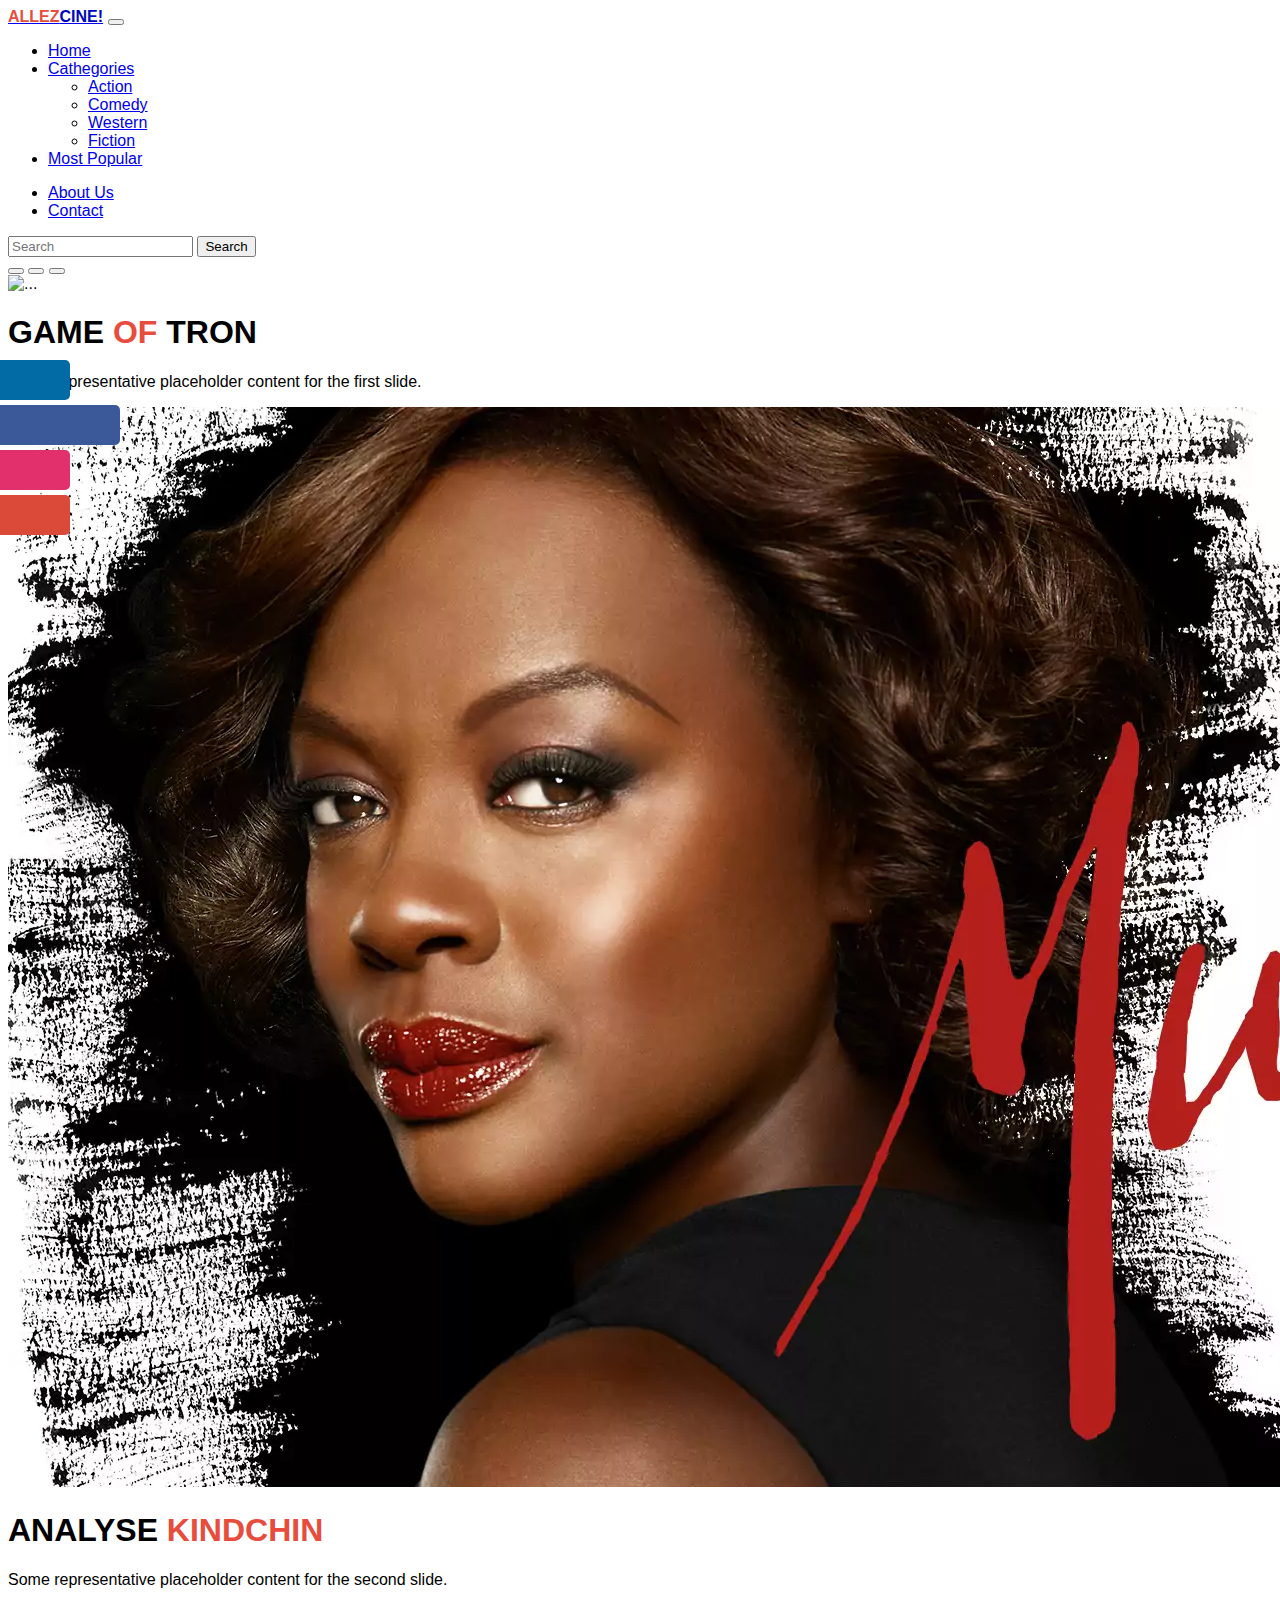
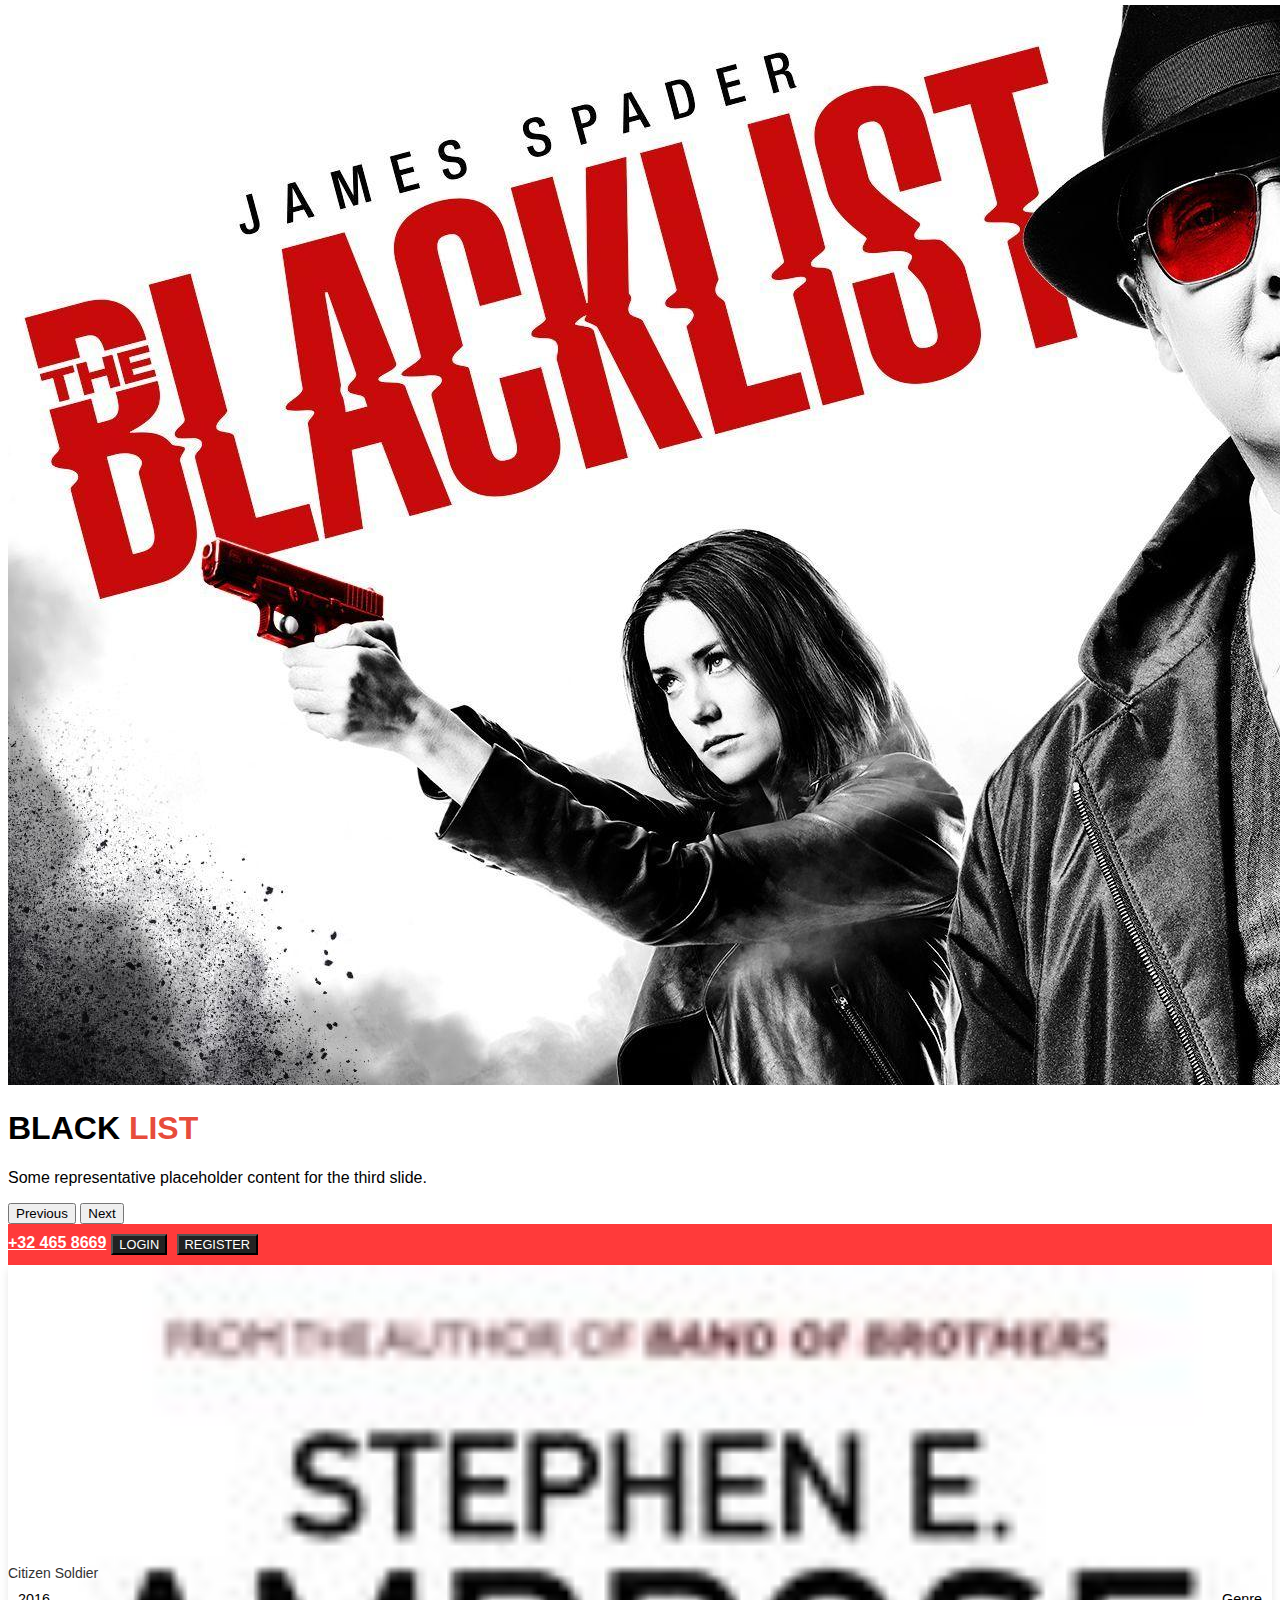
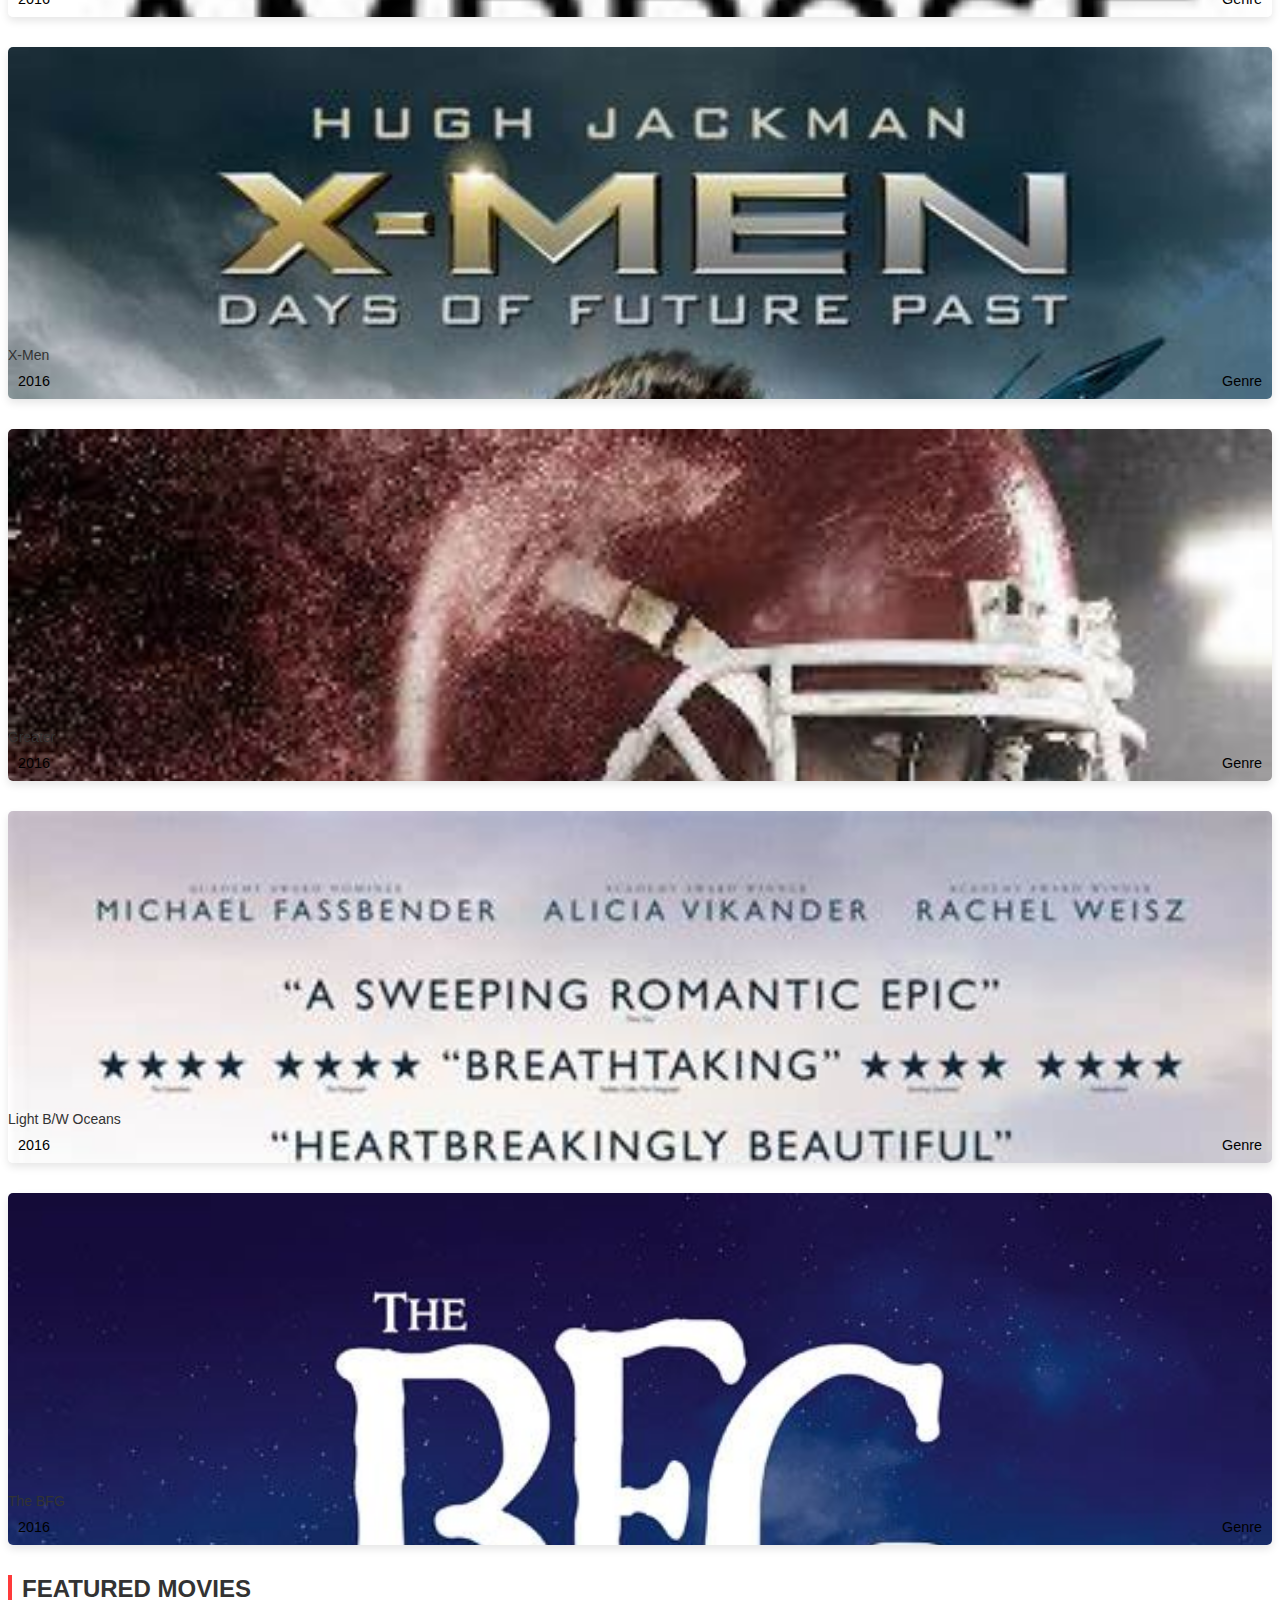
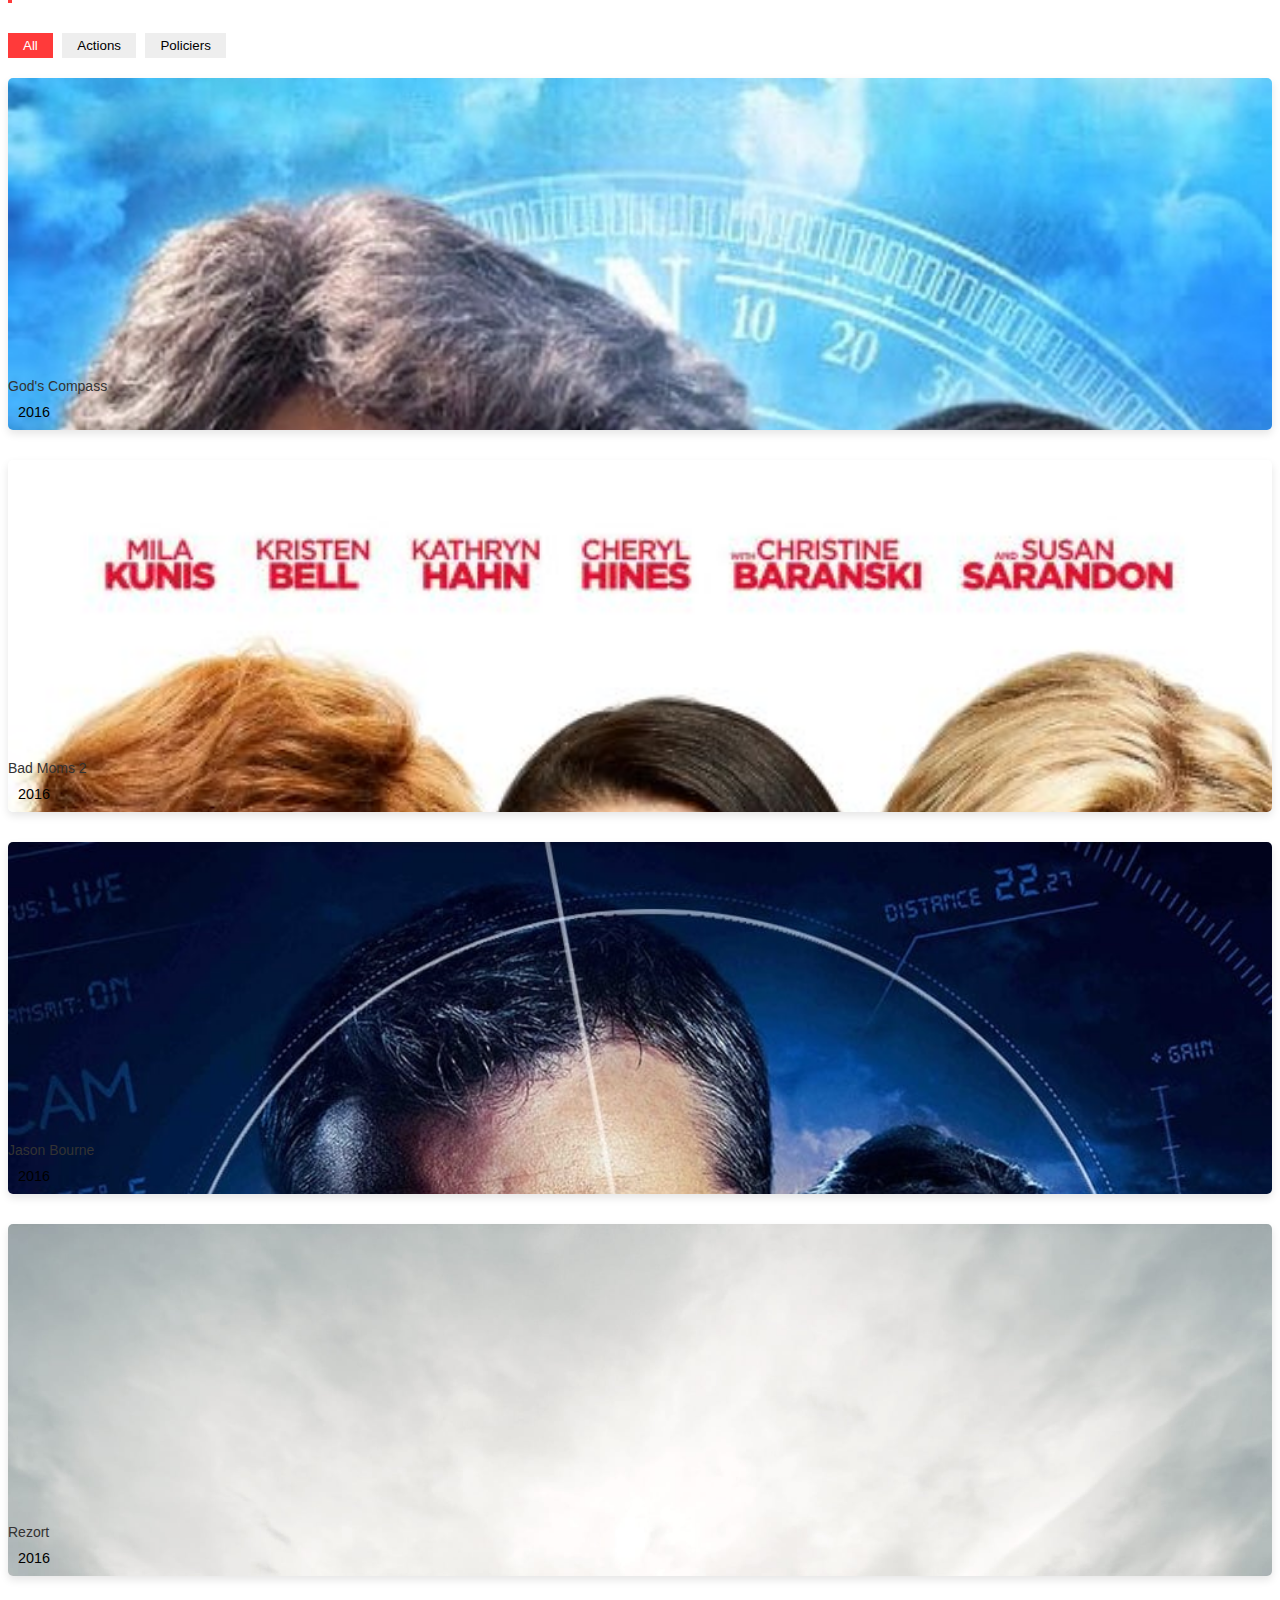
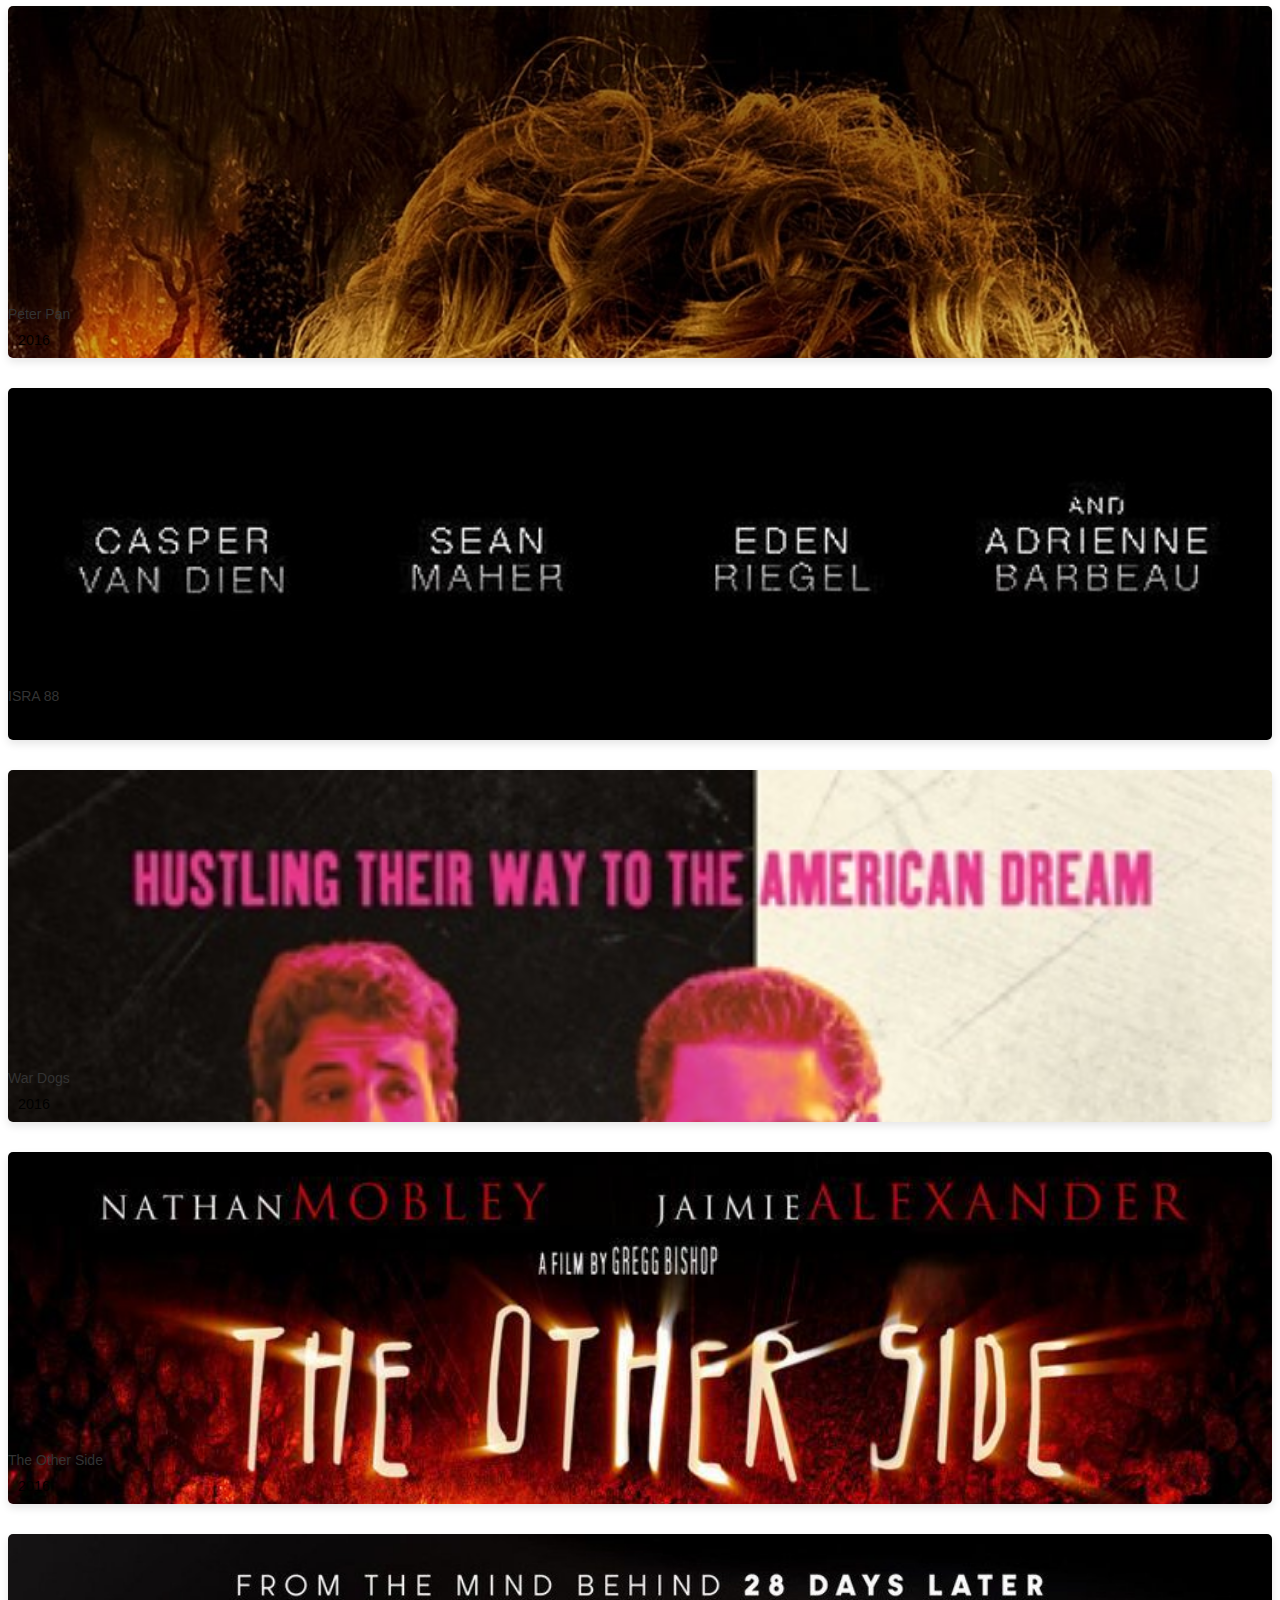
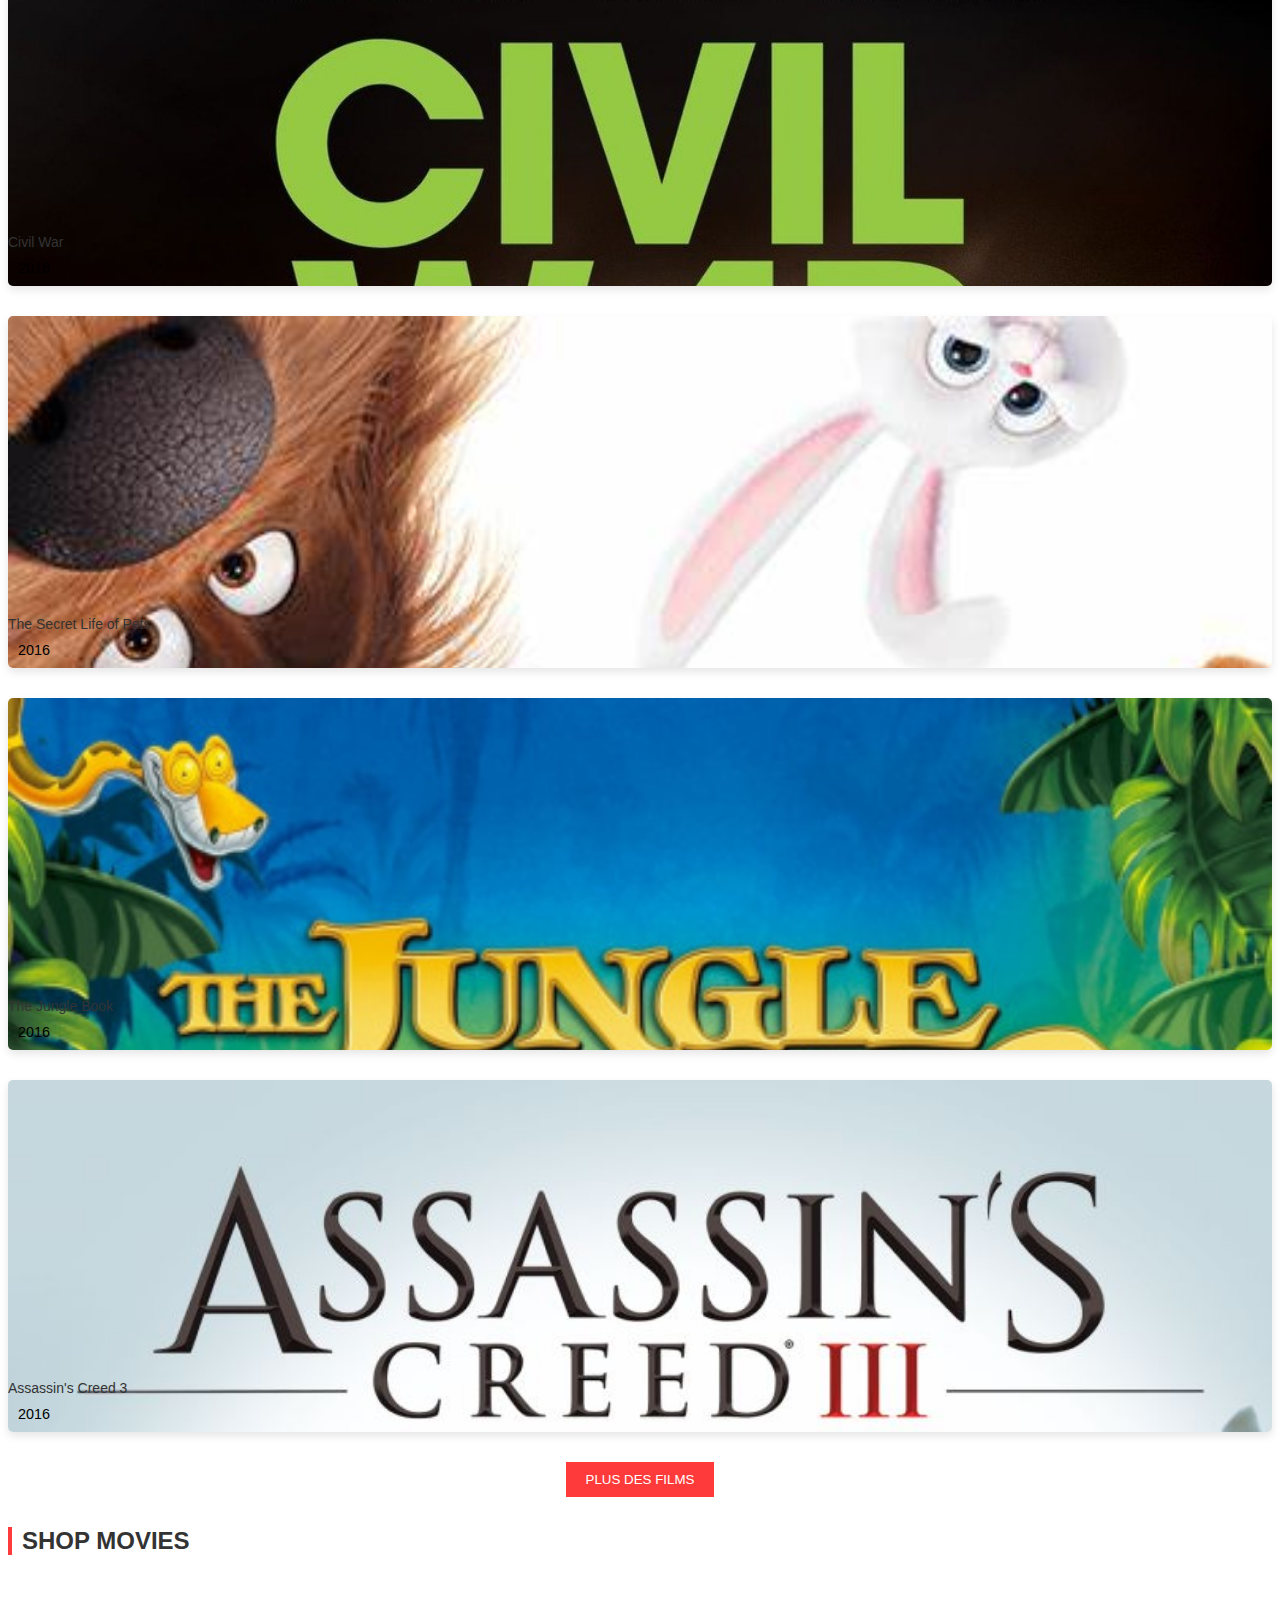
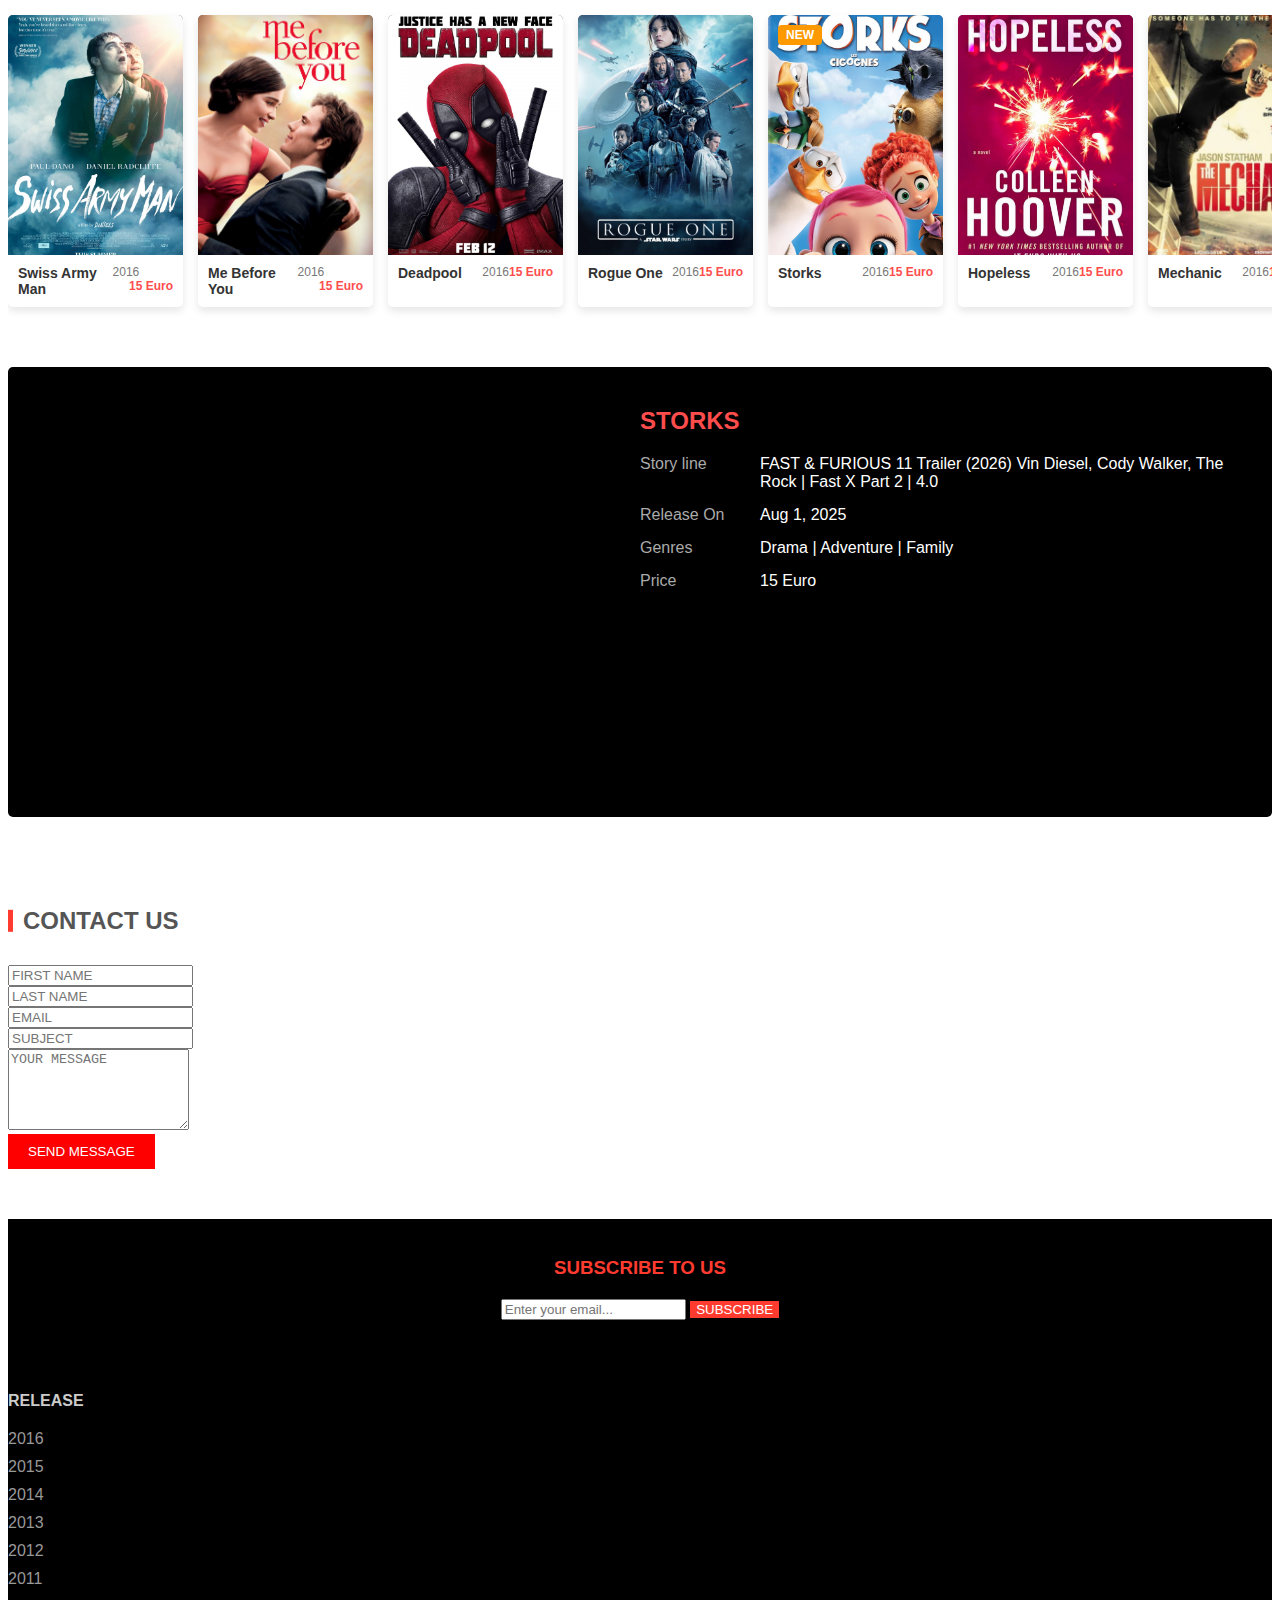
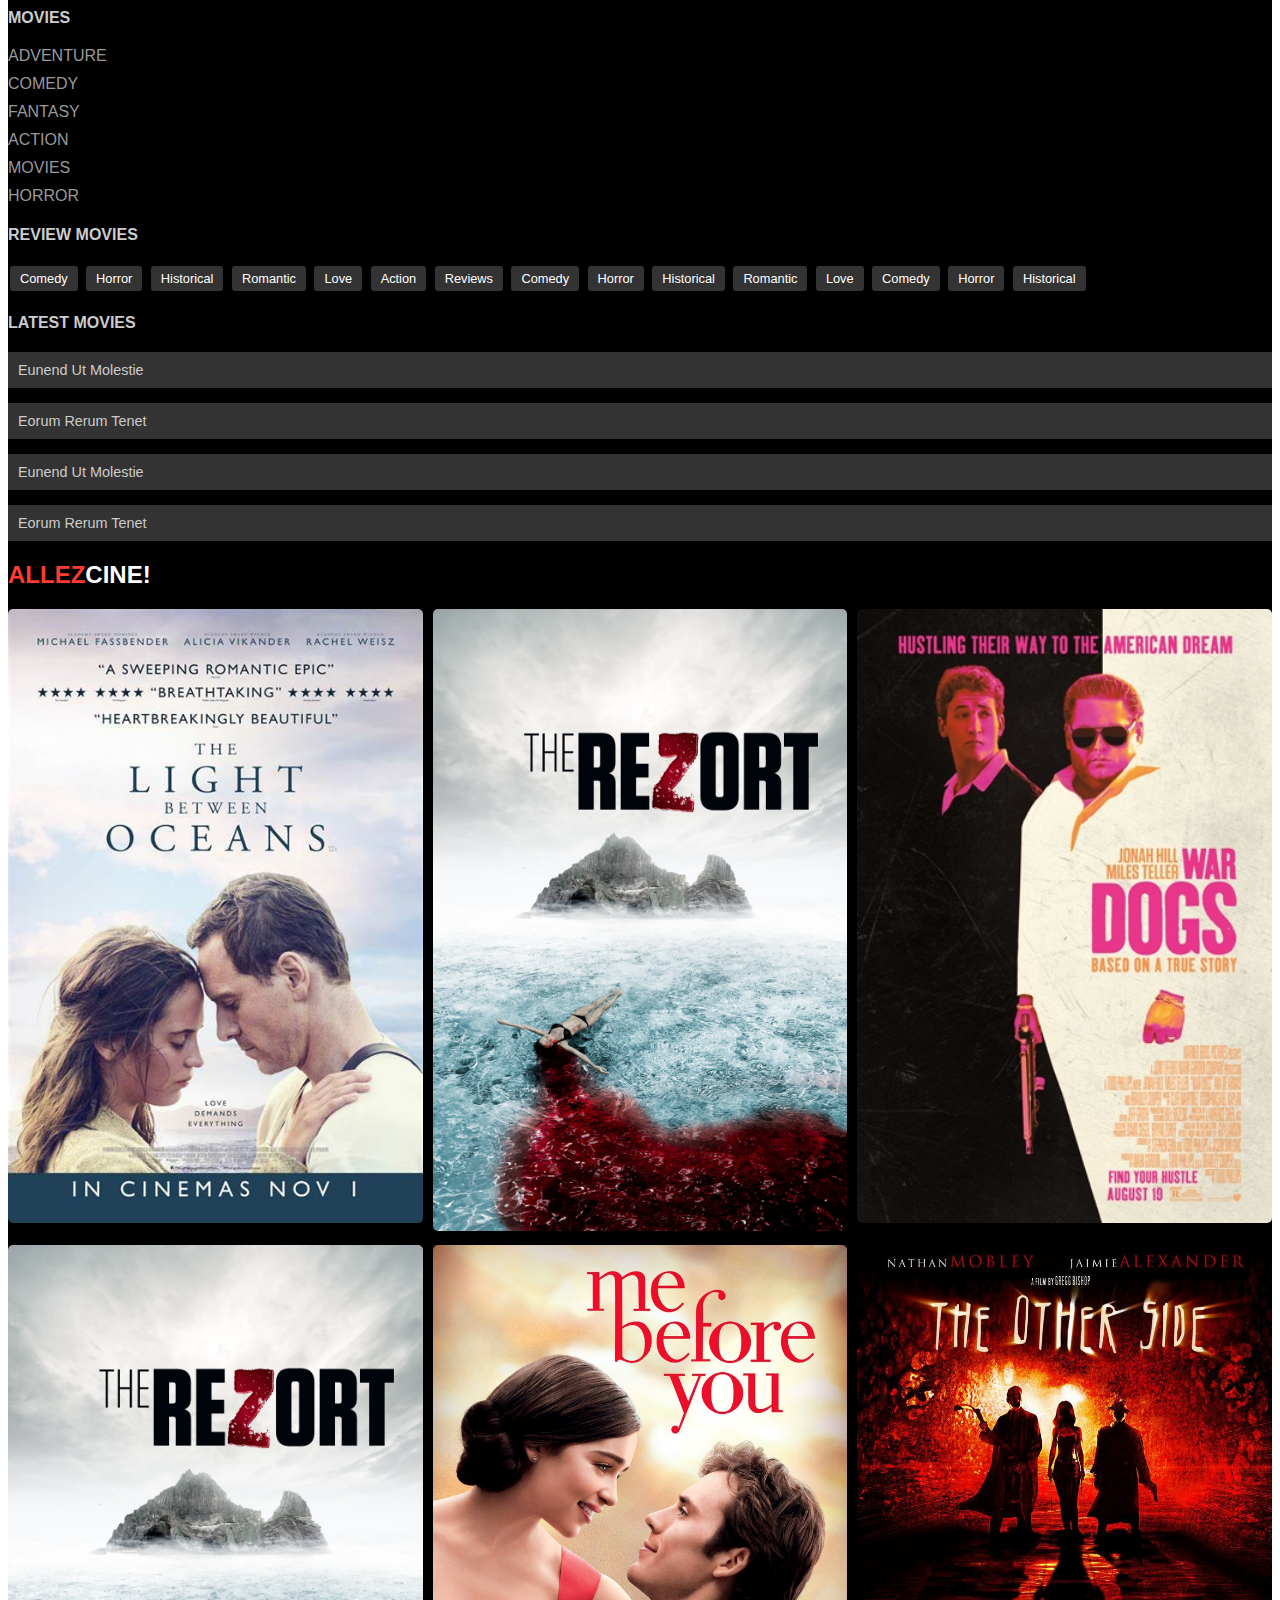
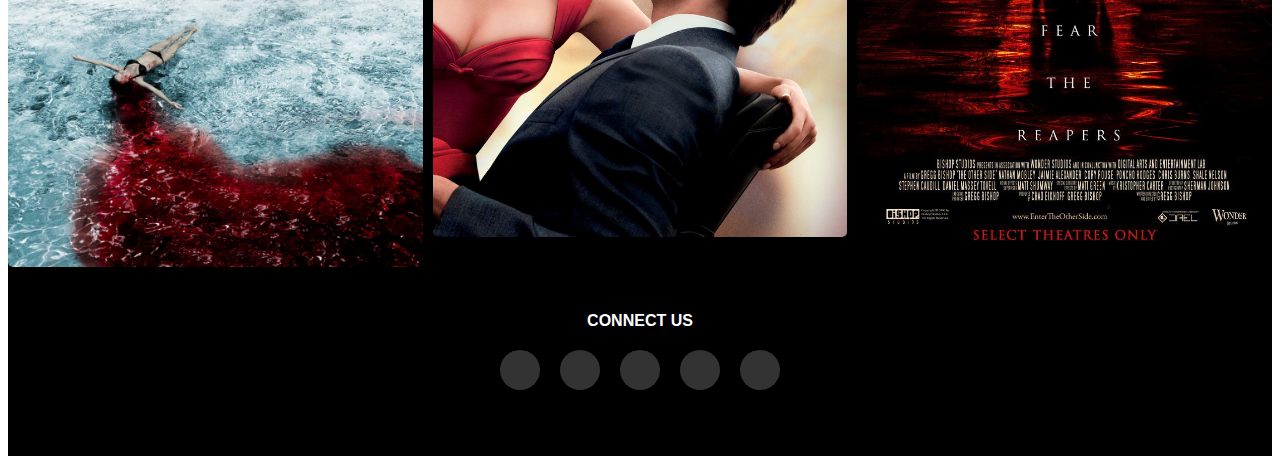
==== commit 2d39b0e8: "design" ====
--- a/redline.html
+++ b/redline.html
@@ -63,21 +63,21 @@
           <div class="carousel-item active" data-bs-interval="10000">
             <img src="images\GameofThrones.JPG" class="d-block w-100" alt="...">
             <div class="carousel-caption d-none d-md-block">
-              <h5>GAME OF TRONE</h5>
+              <h1><strong>GAME <span class="red-text">OF</span><span> TRON</span></strong></h1>
               <p>Some representative placeholder content for the first slide.</p>
             </div>
           </div>
           <div class="carousel-item" data-bs-interval="2000">
             <img src="images/How-To-Get-Away-With-Murder-Cover.webp" class="d-block w-100" alt="...">
             <div class="carousel-caption d-none d-md-block">
-              <h5>ANALYSE KINDCHIN</h5>
+              <h1><strong> ANALYSE<span class="red-text"> KINDCHIN</span>  </h1></strong>
               <p>Some representative placeholder content for the second slide.</p>
             </div>
           </div>
           <div class="carousel-item">
             <img src="images/1556461.jpg" class="d-block w-100" alt="...">
             <div class="carousel-caption d-none d-md-block">
-              <h5>Third slide label</h5>
+              <h1><strong>BLACK</strong> <span class="red-text">LIST</span></h1>
               <p>Some representative placeholder content for the third slide.</p>
             </div>
           </div>
@@ -314,7 +314,7 @@
       <button class="load-more">PLUS DES FILMS</button>
   </div>
 
-  <!-- Sidebar -->
+
   <div class="social-sidebar d-none d-md-block">
     <a href="#" class="social-btn twitter"><i class="fab fa-twitter"></i></a>
     <a href="#" class="social-btn facebook"><i class="fab fa-facebook-f"></i></a>
@@ -350,7 +350,6 @@
 </body>
       
        
-     <!-- Shop Movies Section -->
       <section id="shop-movies" class="container">
                 <h2 class="featured-title">SHOP MOVIES</h2>
       </section>
@@ -366,7 +365,7 @@
             </div>
             
             <div class="movie-carousel" id="movieCarousel">
-                <!-- Movie Card 1 -->
+              
                 <div class="movie-card" onclick="showMovieDetail('Swiss Army Man', '2016', '15 Euro', 'Drama | Adventure', 'A man stranded in the wilderness befriends a dead body and together they go on a surreal journey to get home.')">
                     <div class="movie-poster">
                         <img src="images/o.jpeg" alt="Swiss Army Man">
@@ -380,7 +379,7 @@
                     </div>
                 </div>
                 
-                <!-- Movie Card 2 -->
+             
                 <div class="movie-card" onclick="showMovieDetail('Me Before You', '2016', '15 Euro', 'Drama | Romance', 'A girl in a small town forms an unlikely bond with a recently-paralyzed man she's taking care of.')">
                     <div class="movie-poster">
                         <img src="images/p.jpeg" alt="Me Before You">
@@ -597,11 +596,12 @@
     </div>
 </section>
 
-<footer class="footer-section">
+<footer class="footer-section", style="display: flex;">
     <div class="container">
-        <div class="row">
-
-            <div class="col-md-3 col-sm-6 mb-4 mb-md-0">
+        <div class="row custom-row">
+            <div class="col-12 custom-col"></div>
+
+            <div class="col-3 custom-col mb-4 mb-md-0">
                 <div class="footer-category">
                     <h4>RELEASE</h4>
                     <ul class="footer-links">
@@ -615,7 +615,7 @@
                 </div>
             </div>
 
-            <div class="col-md-3 col-sm-6 mb-4 mb-md-0">
+            <div class="col-3 custom-col mb-4 mb-md-0">
                 <div class="footer-category">
                     <h4>MOVIES</h4>
                     <ul class="footer-links">
@@ -629,7 +629,7 @@
                 </div>
             </div>
 
-            <div class="col-md-3 col-sm-6 mb-4 mb-md-0">
+            <div class="col-3 custom-col mb-4 mb-md-0">
                 <div class="footer-category">
                     <h4>REVIEW MOVIES</h4>
                     <div class="review-tags">
@@ -652,7 +652,7 @@
                 </div>
             </div>
 
-            <div class="col-md-3 col-sm-6">
+            <div class="col-3 custom-col">
                 <div class="footer-category">
                     <h4>LATEST MOVIES</h4>
                     <div class="latest-movie">
@@ -669,7 +669,7 @@
                     </div>
                 </div>
             </div>
-            <div class="col-md-3 col-sm-6 mb-4 mb-md-0">
+            <div class="col-3 custom-col mb-4 mb-md-0">
                 <div class="text-center mb-4">
                     <h2><span style="color: #ff3b30;">ALLEZ</span>CINE!</h2>
                 </div>
@@ -697,9 +697,7 @@
         
         </div>
 
-            
-
-        <!-- Social Connect Section -->
+        
         <div class="social-connect mt-5">
             <h4>CONNECT US</h4>
             <ul class="social-icons">
@@ -713,33 +711,29 @@
     </div>
 </footer>
 
-<!-- Scroll to Top Button -->
 <a href="#" class="scroll-top" id="scrollTop">
     <i class="fas fa-arrow-up"></i>
 </a>
 
-<!-- Bootstrap & jQuery JS -->
+
 <script src="https://cdnjs.cloudflare.com/ajax/libs/jquery/3.6.0/jquery.min.js"></script>
 <script src="https://cdn.jsdelivr.net/npm/bootstrap@5.3.0-alpha1/dist/js/bootstrap.bundle.min.js"></script>
 
 <script>
-    // Form submission handling
     $(document).ready(function() {
-        // Contact form submission
+       
         $('#contactForm').submit(function(e) {
             e.preventDefault();
             alert('Message sent successfully!');
             this.reset();
         });
         
-        // Subscribe form submission
         $('#subscribeForm').submit(function(e) {
             e.preventDefault();
             alert('Subscribed successfully!');
             this.reset();
         });
         
-        // Scroll to top functionality
         $(window).scroll(function() {
             if ($(this).scrollTop() > 300) {
                 $('#scrollTop').fadeIn();
@@ -755,8 +749,6 @@
         });
     });
 </script>
-
-
   
     <script src="https://cdn.jsdelivr.net/npm/bootstrap@5.0.2/dist/js/bootstrap.bundle.min.js" integrity="sha384-MrcW6ZMFYlzcLA8Nl+NtUVF0sA7MsXsP1UyJoMp4YLEuNSfAP+JcXn/tWtIaxVXM" crossorigin="anonymous"></script>
   </body>
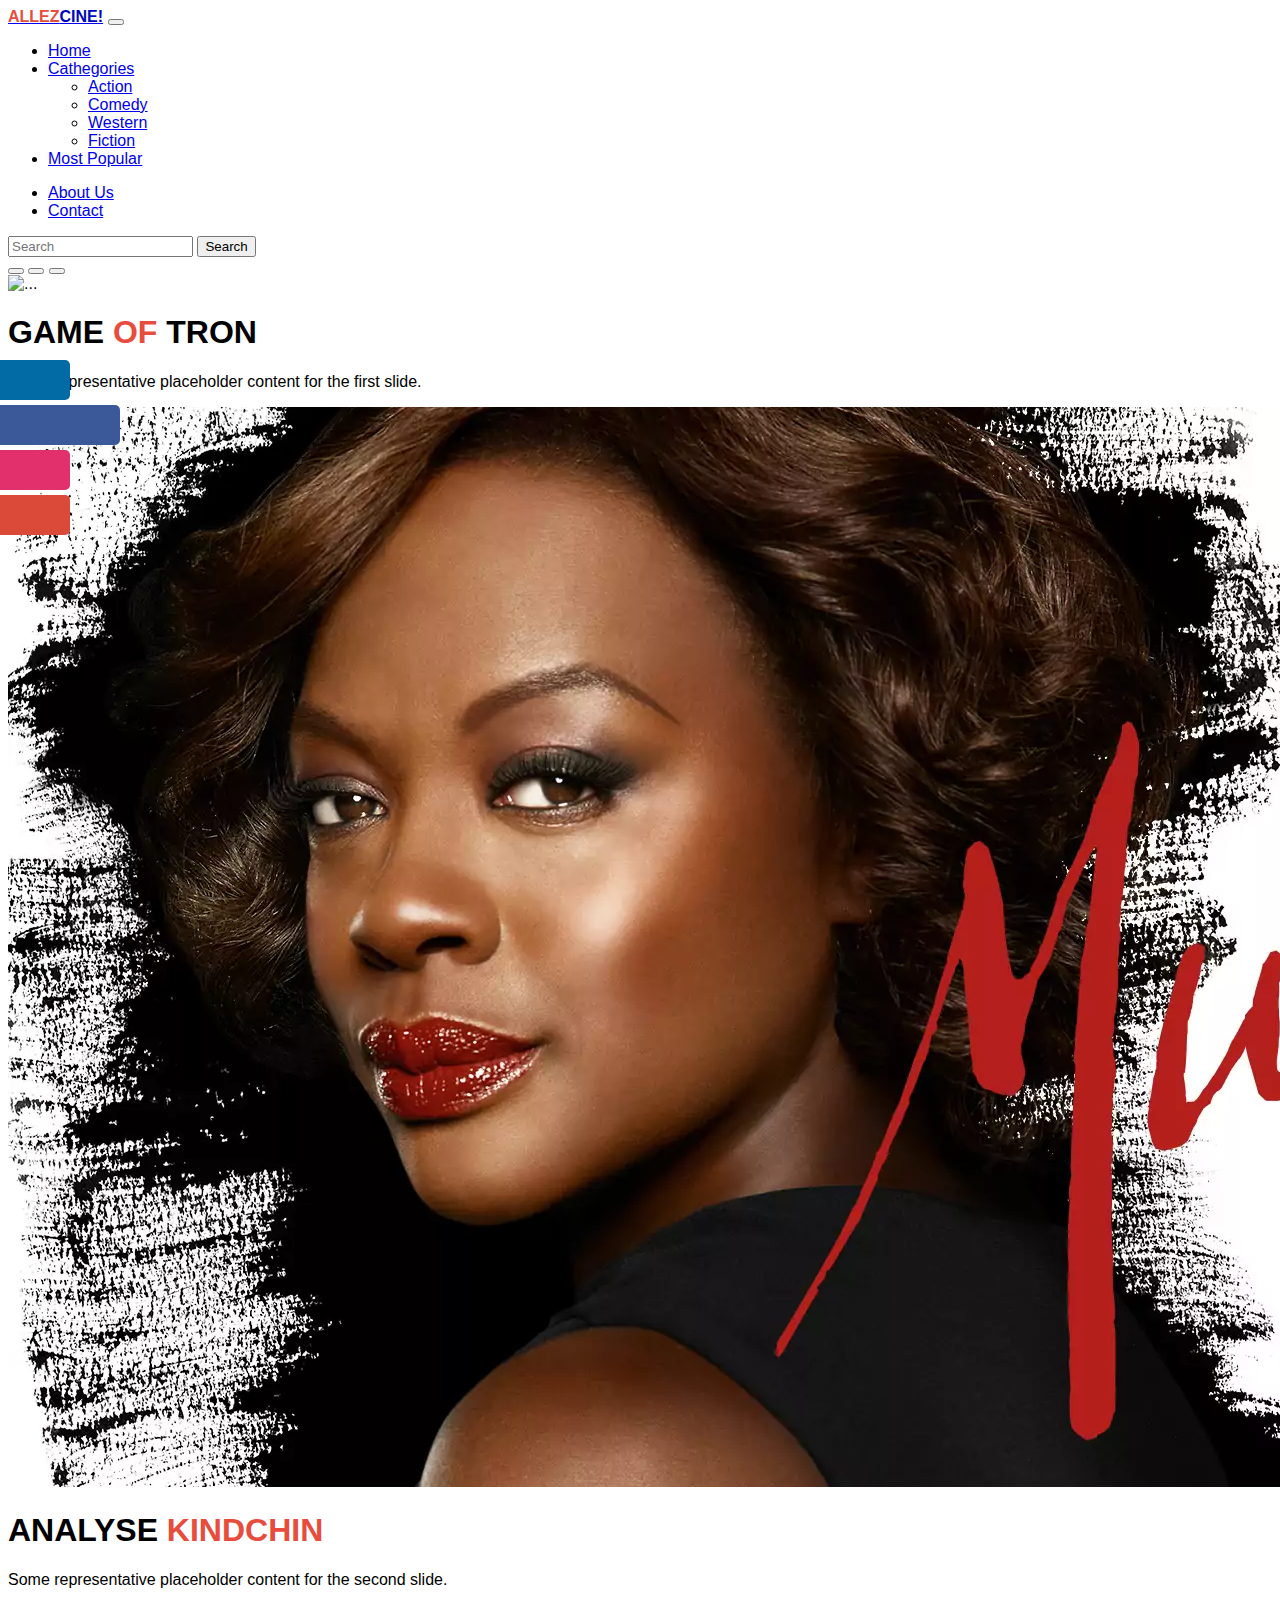
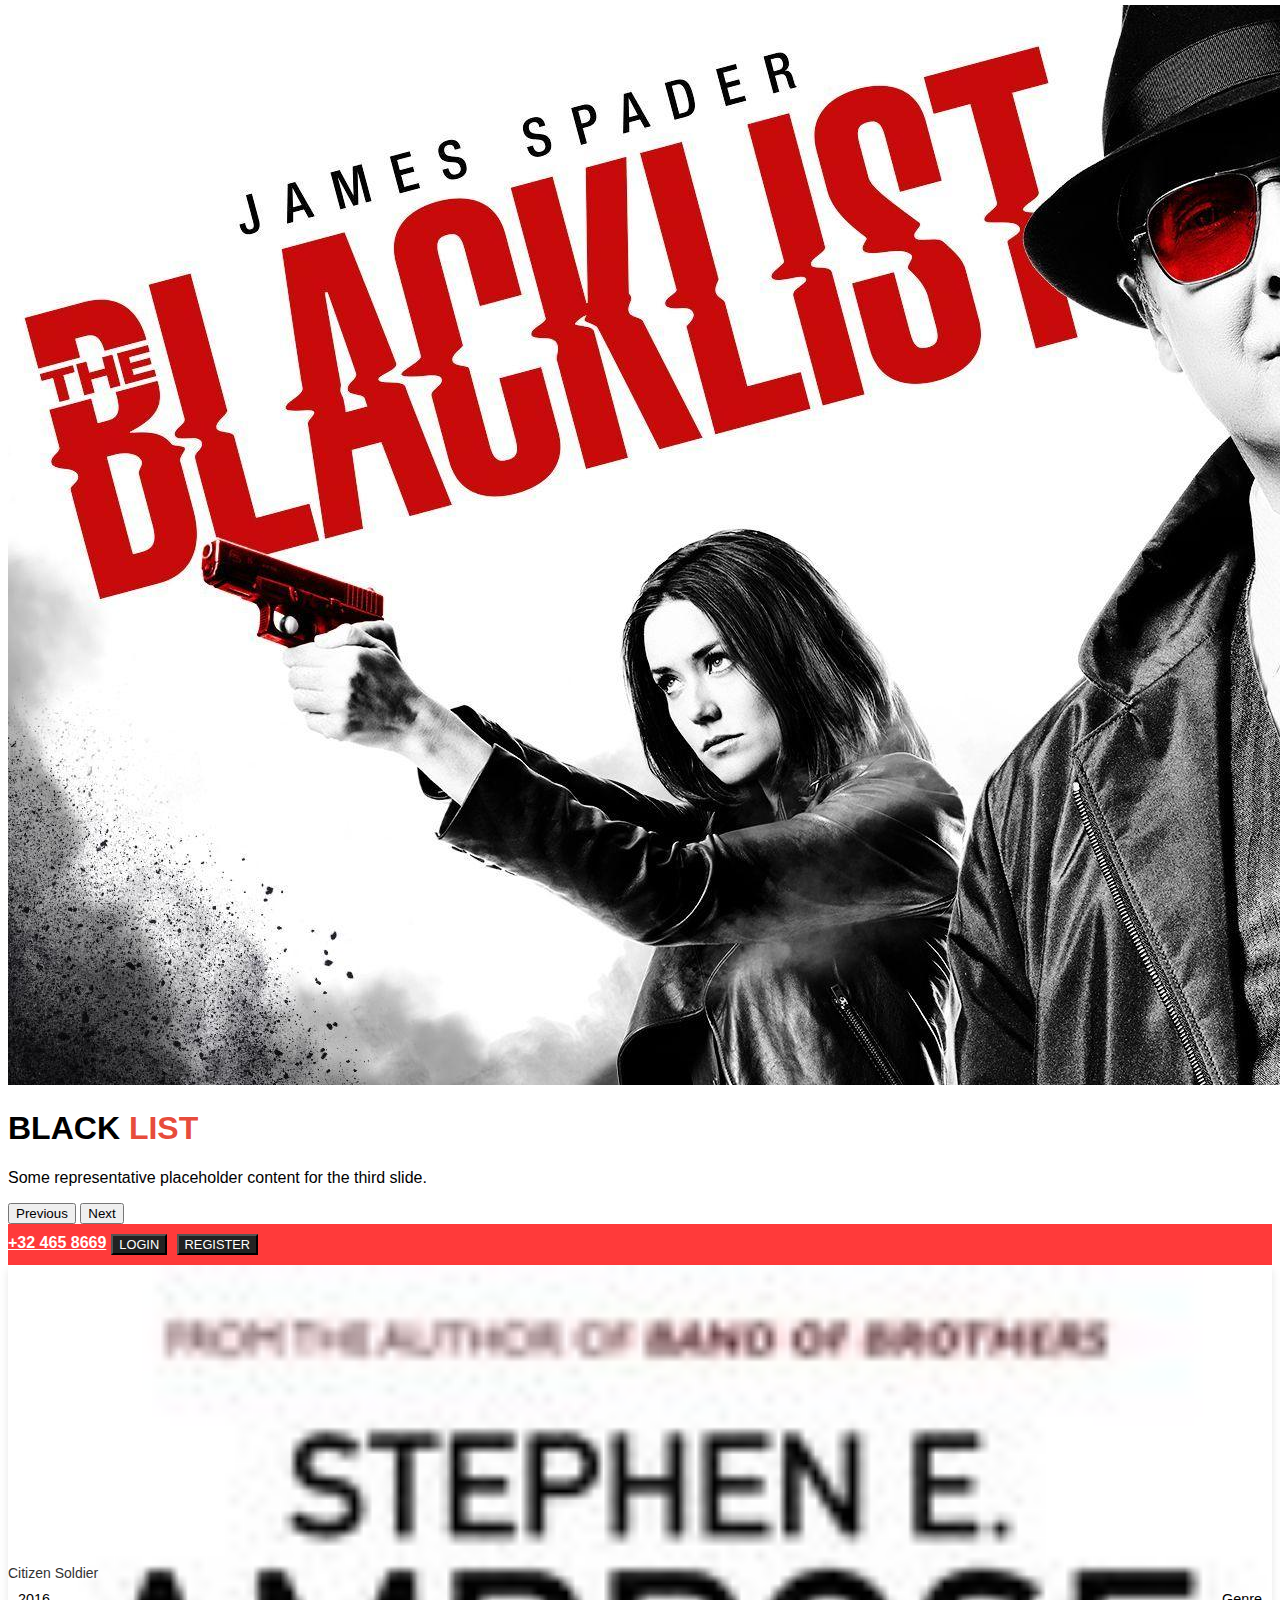
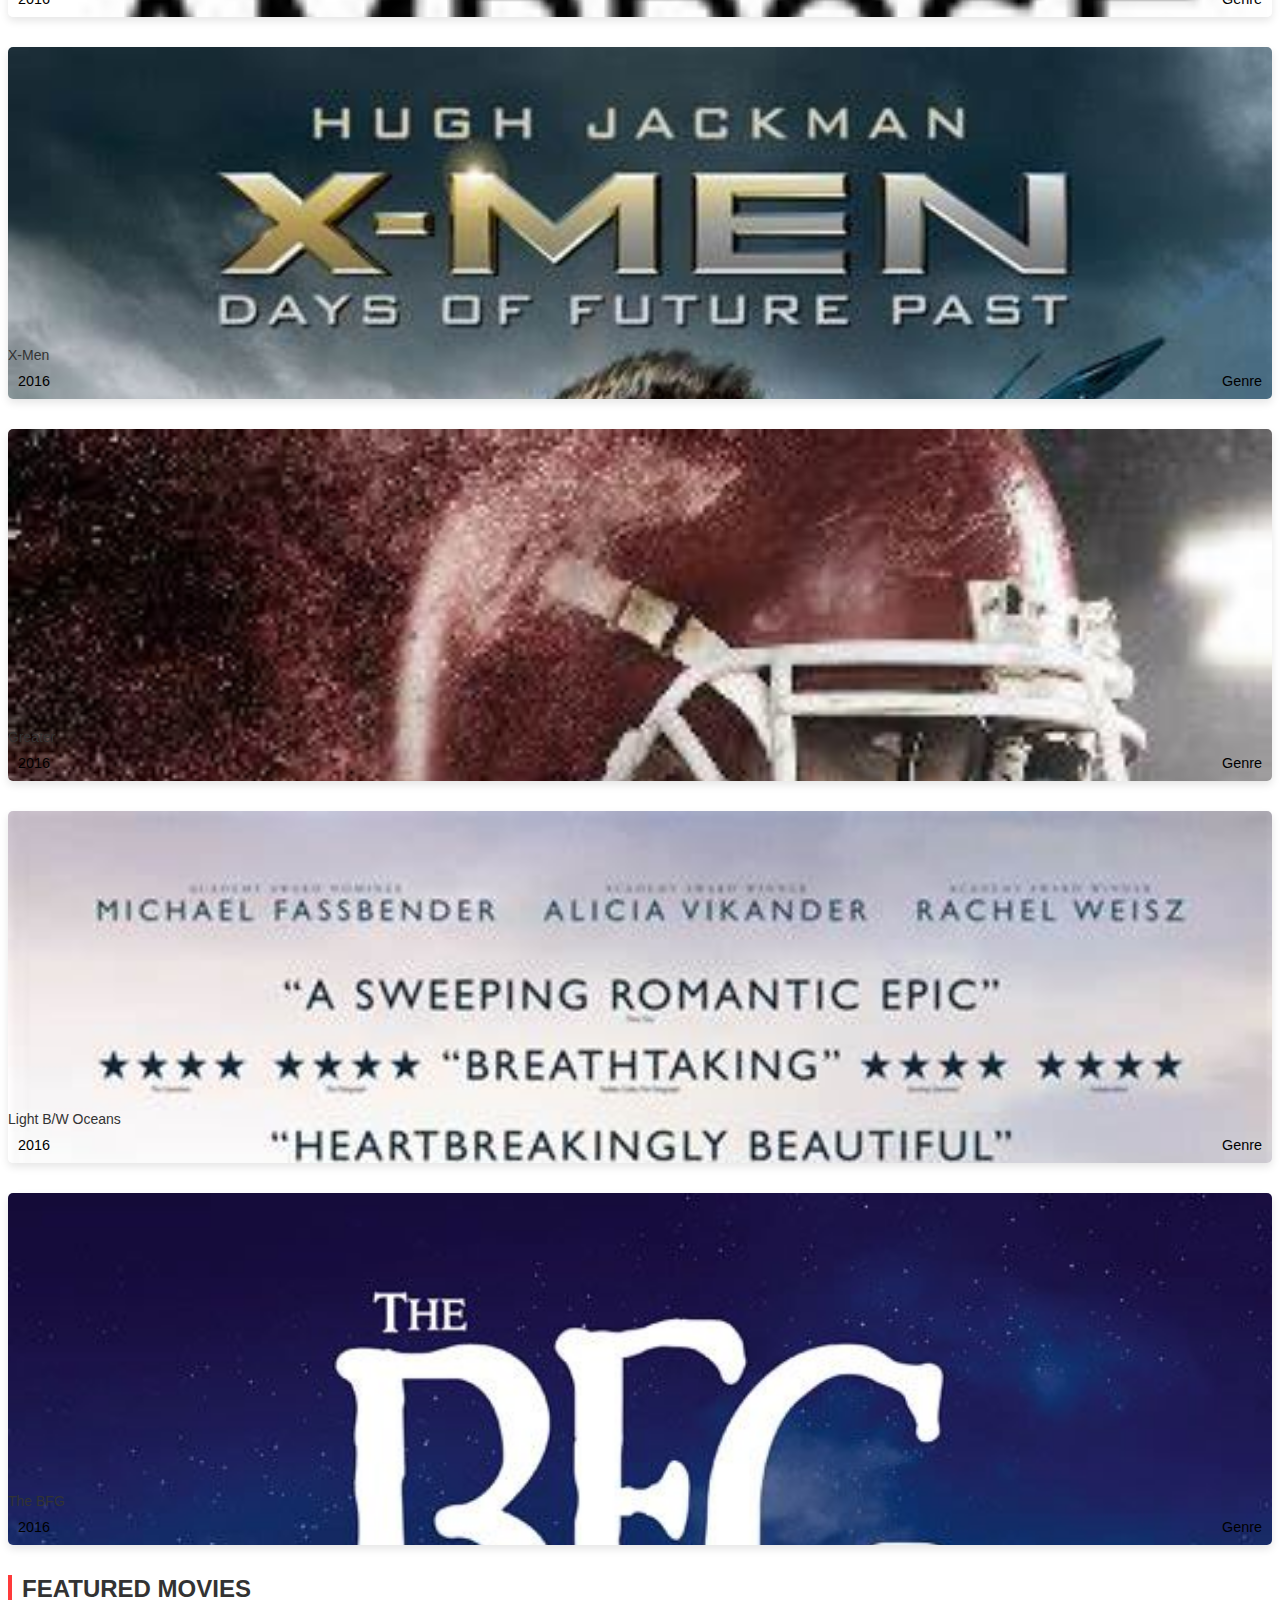
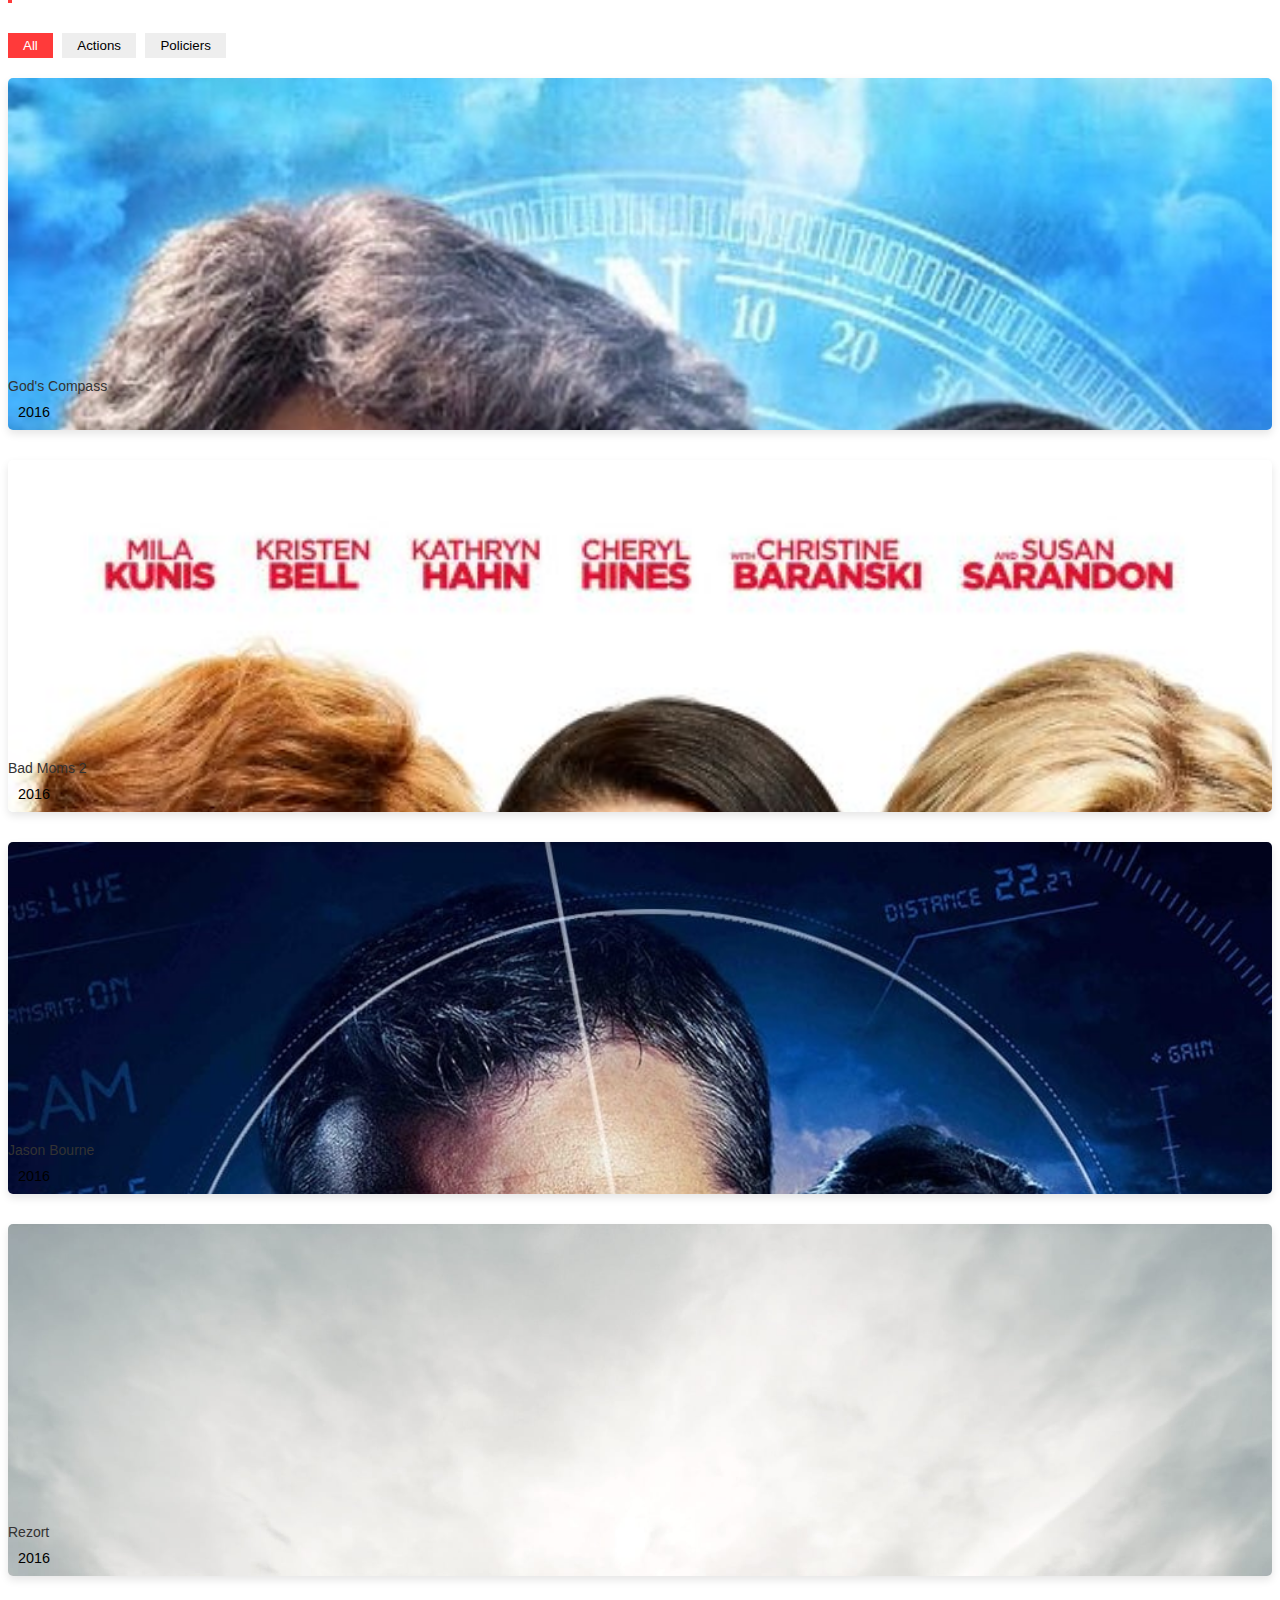
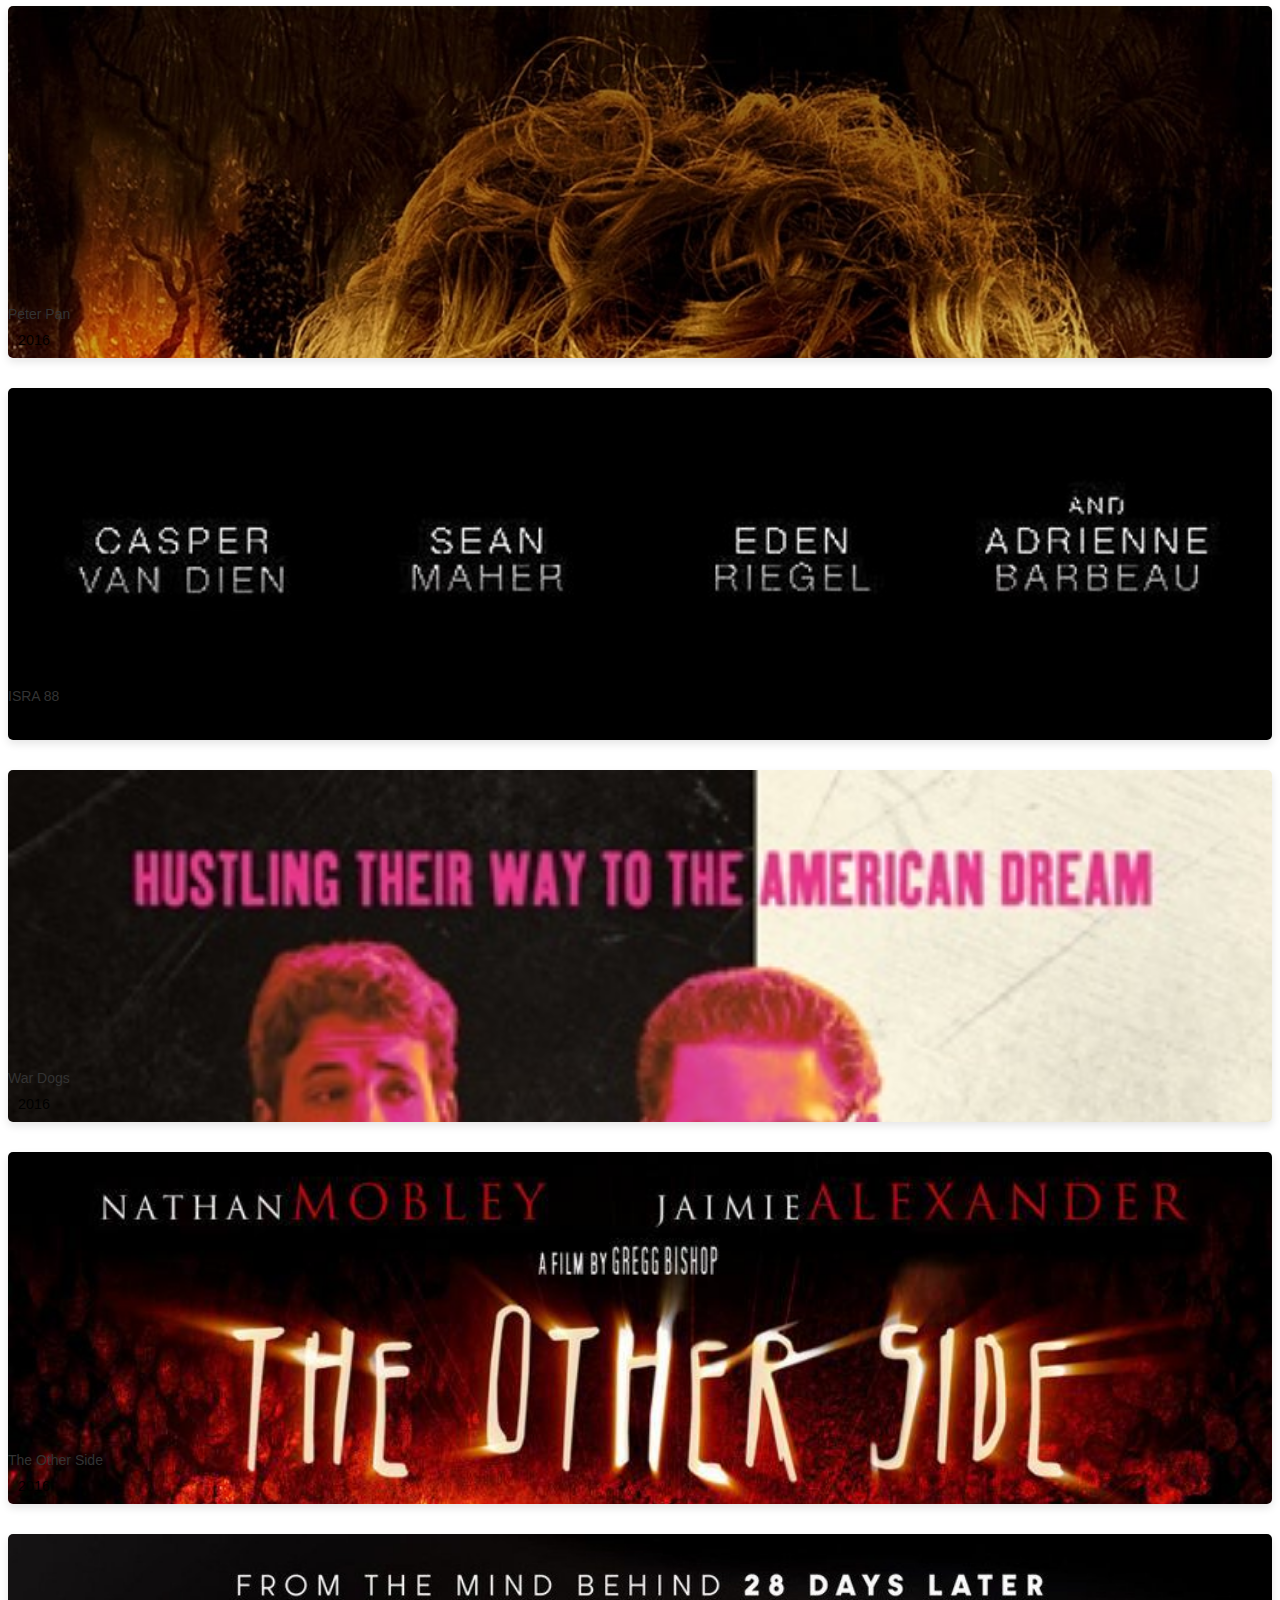
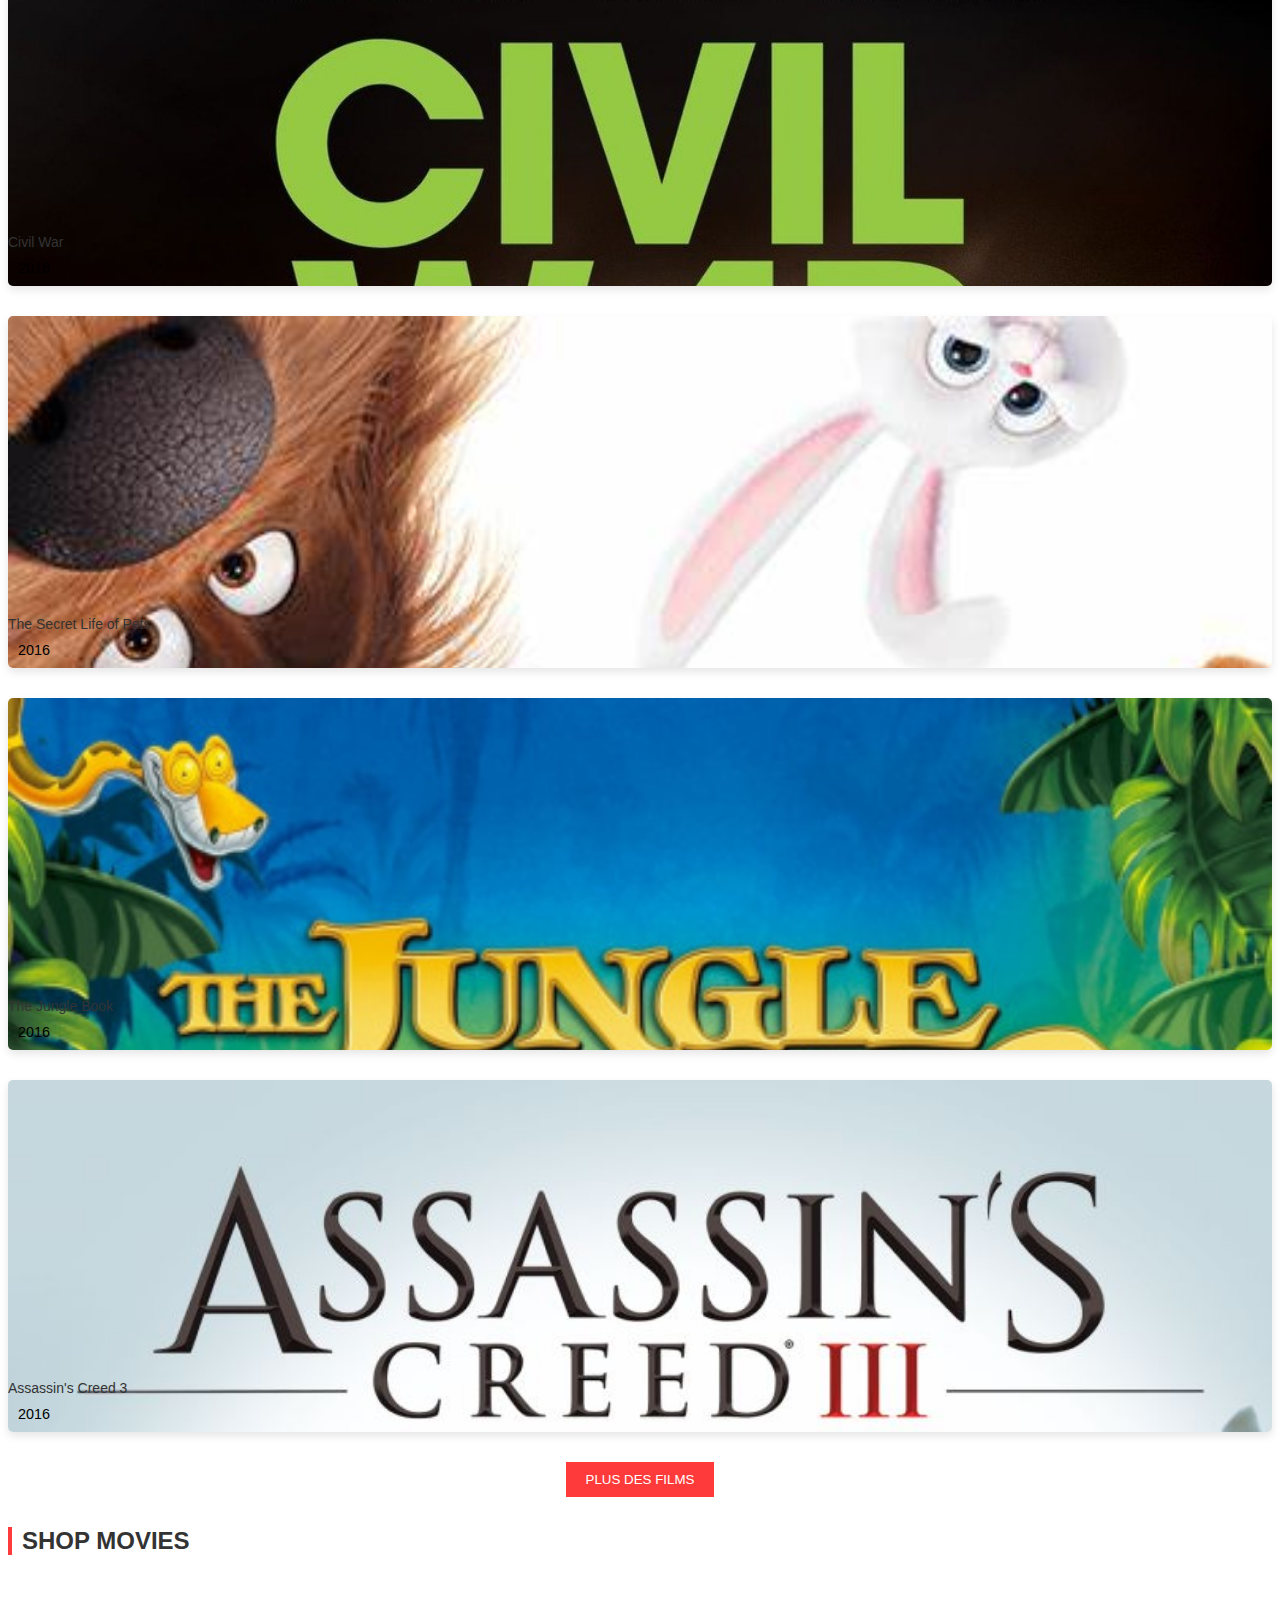
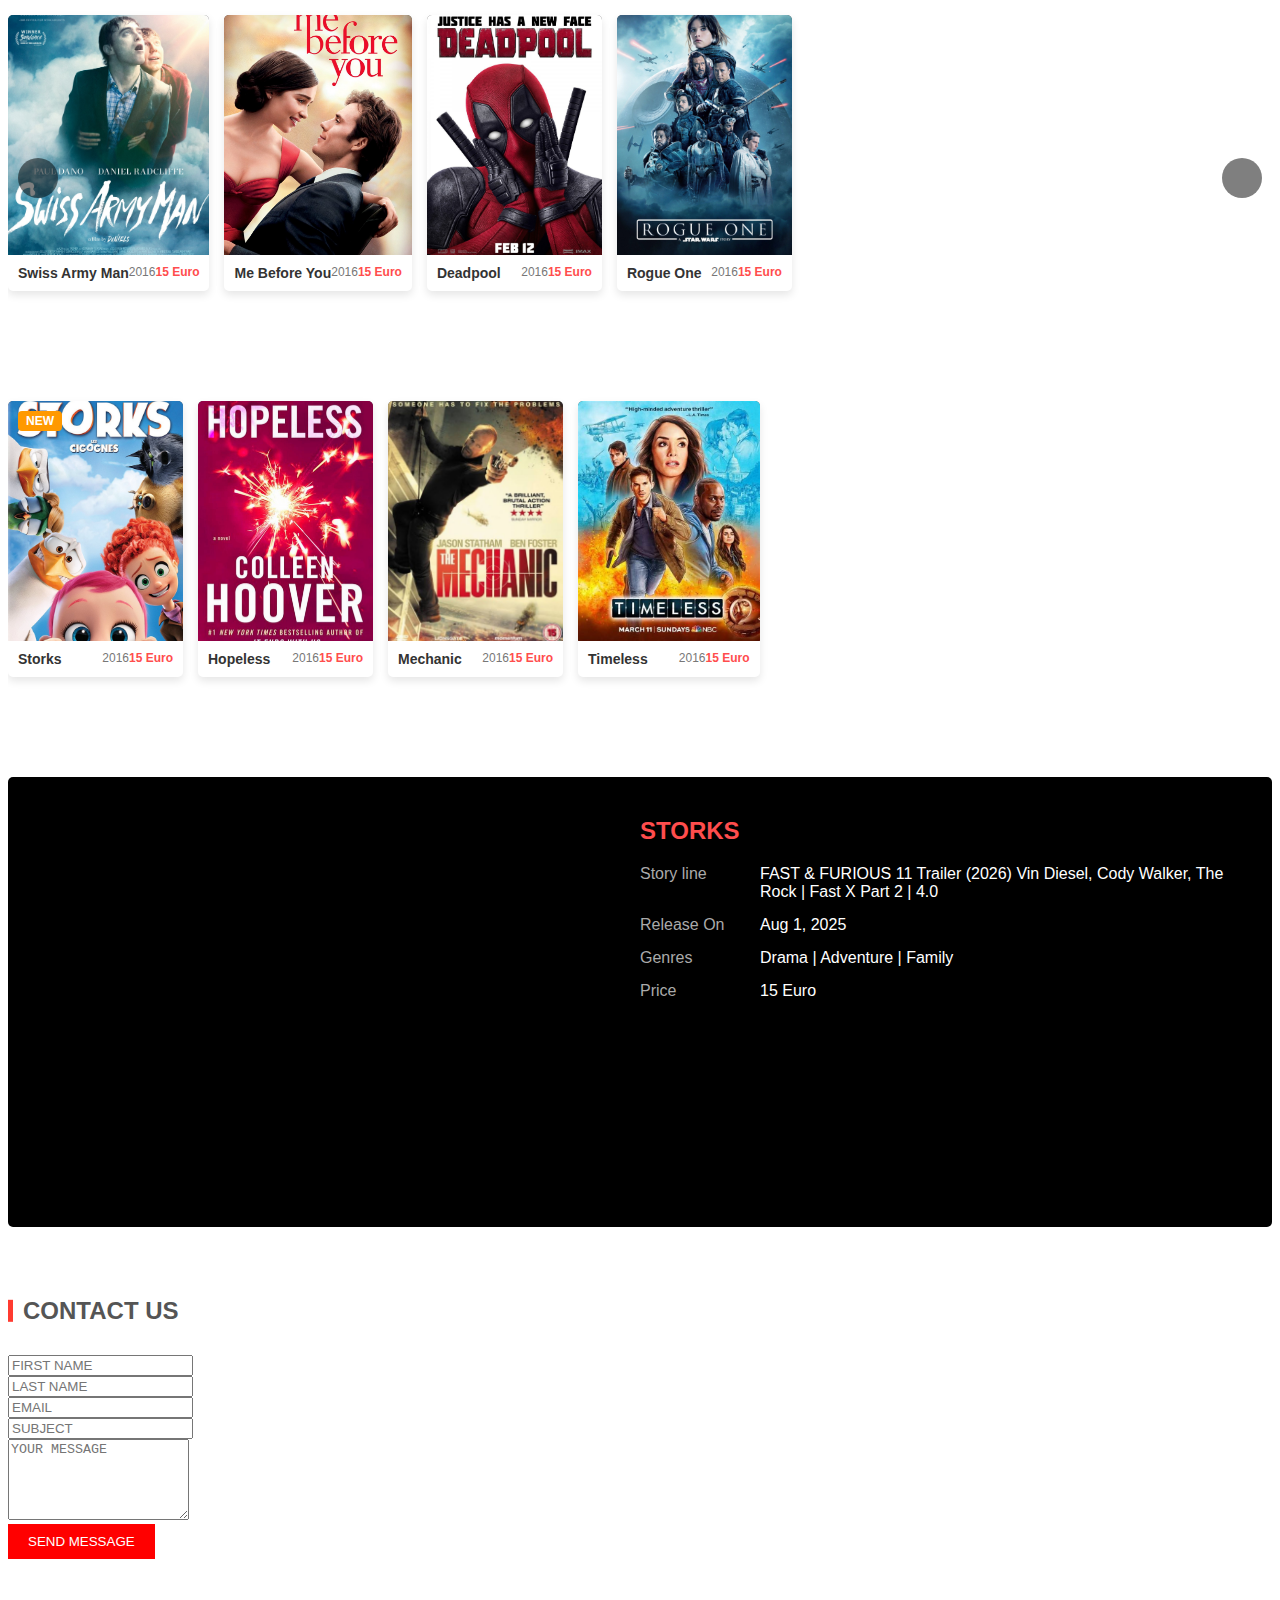
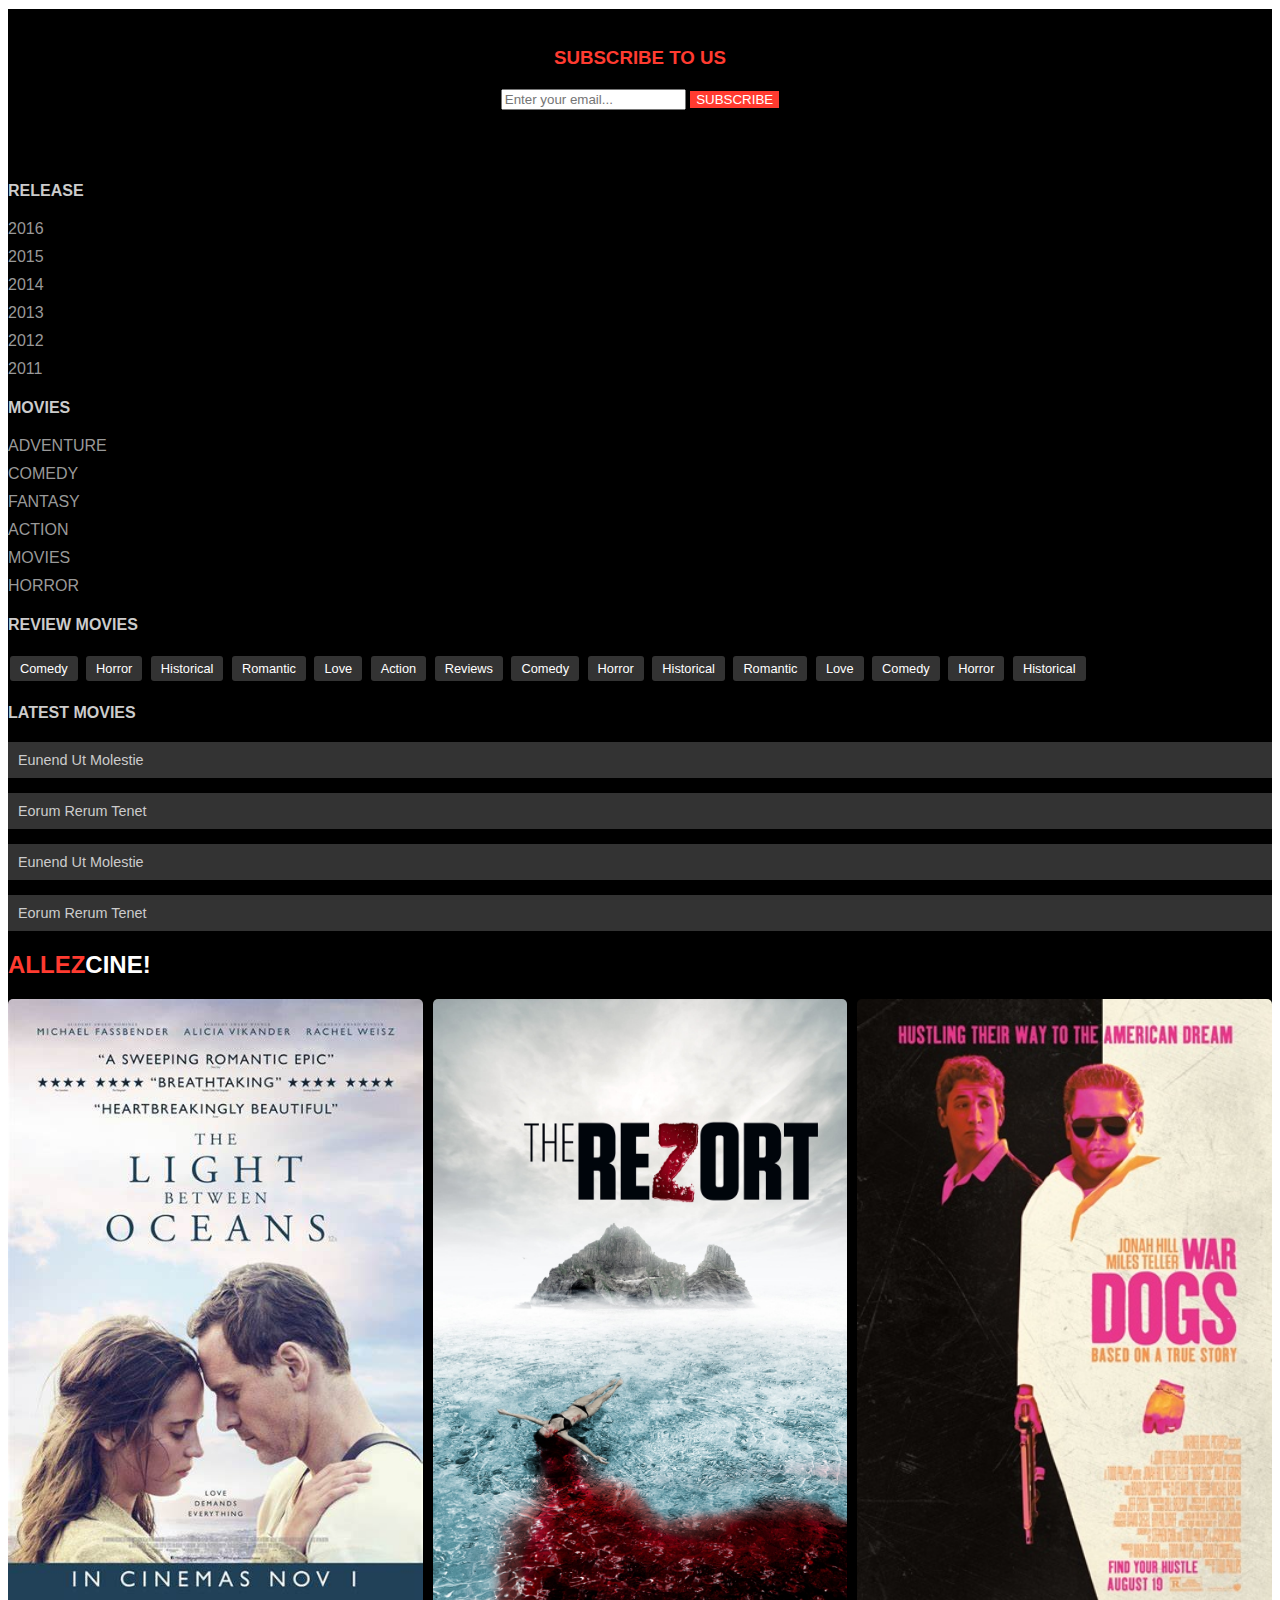
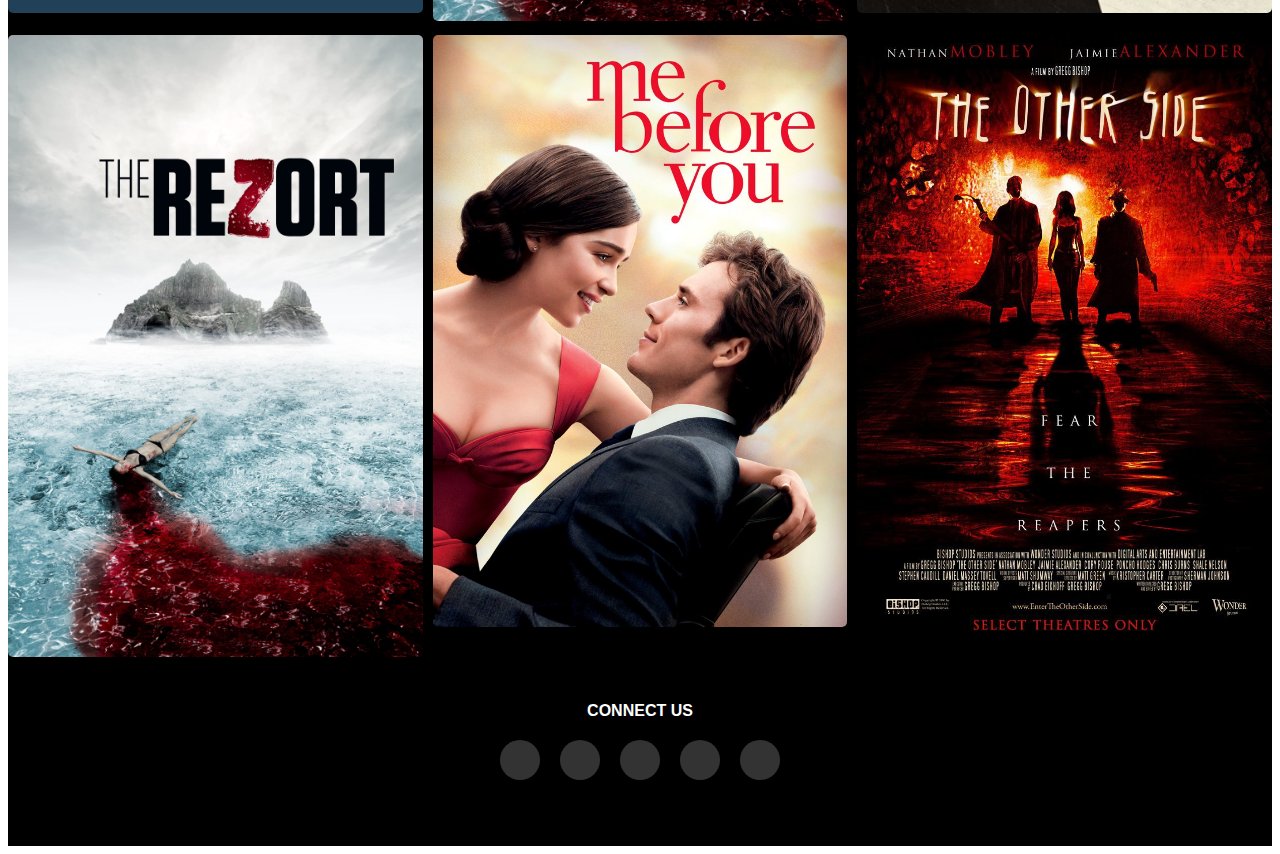
==== commit 7ce52fd6: "SECTION3 ARRANGE" ====
--- a/redline.html
+++ b/redline.html
@@ -349,8 +349,8 @@
   </script>
 </body>
       
-       
-      <section id="shop-movies" class="container">
+    
+<section id="shop-movies" class="container">
                 <h2 class="featured-title">SHOP MOVIES</h2>
       </section>
     <div class="container mt-4">
@@ -418,7 +418,11 @@
                         </div>
                     </div>
                 </div>
-           
+            </div>
+            </div>
+         <div class="container mt-4">
+            <div class="movie-container">
+             <div class="movie-carousel" id="movieCarousel">
                 <div class="movie-card" onclick="showMovieDetail('Storks', '2016', '15 Euro', 'Drama | Adventure | Family', 'Andy Samberg Movie the company\'s top delivery stork, lands in hot water when the Baby Factory produces an adorable...')">
                     <div class="movie-poster">
                         <img src="images/s.jpg" alt="Storks">
@@ -470,7 +474,10 @@
                         </div>
                     </div>
                 </div>
-            </div>
+               </div>
+             </div>
+           </div>
+        </div>
             
             <div class="movie-detail" id="movieDetail">
                 <div class="movie-detail-poster">
@@ -504,7 +511,7 @@
                 </div>
             </div>
         </div>
-    </div>
+
 
     <script>
         const carousel = document.getElementById('movieCarousel');
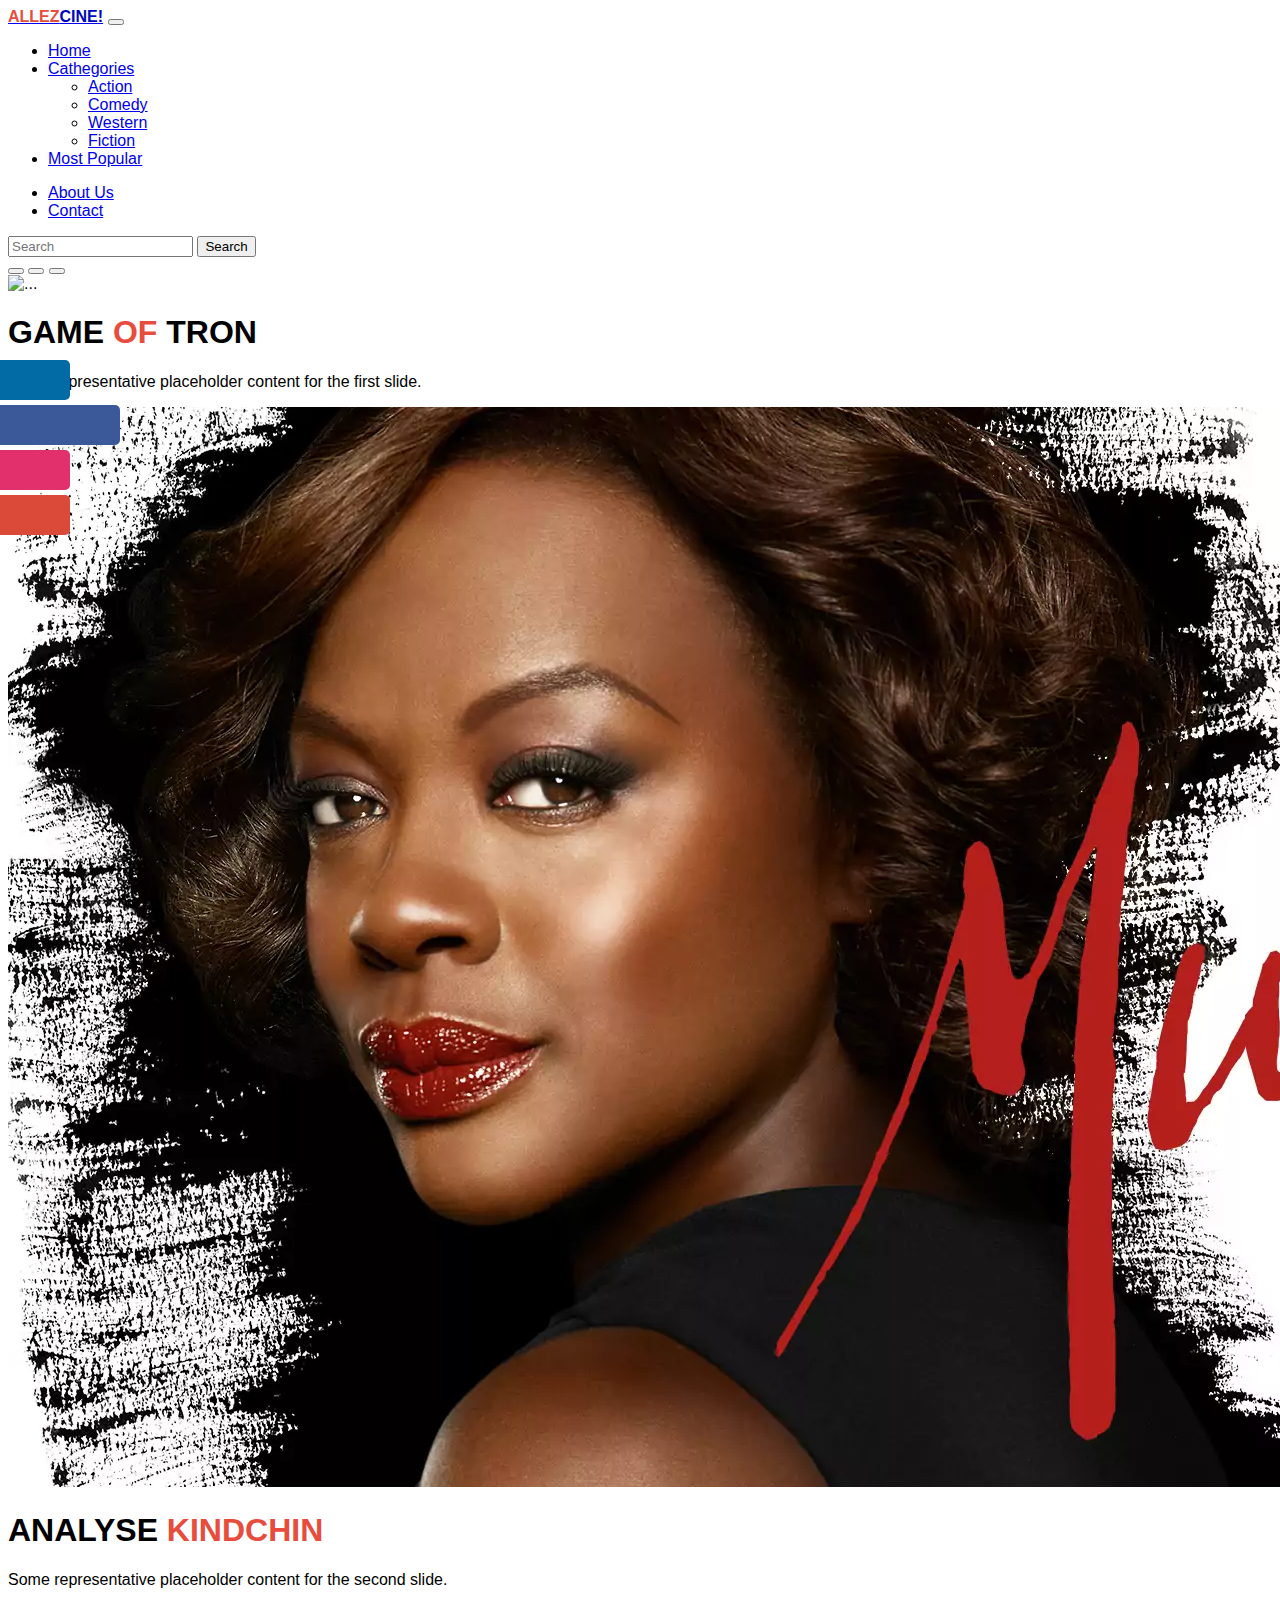
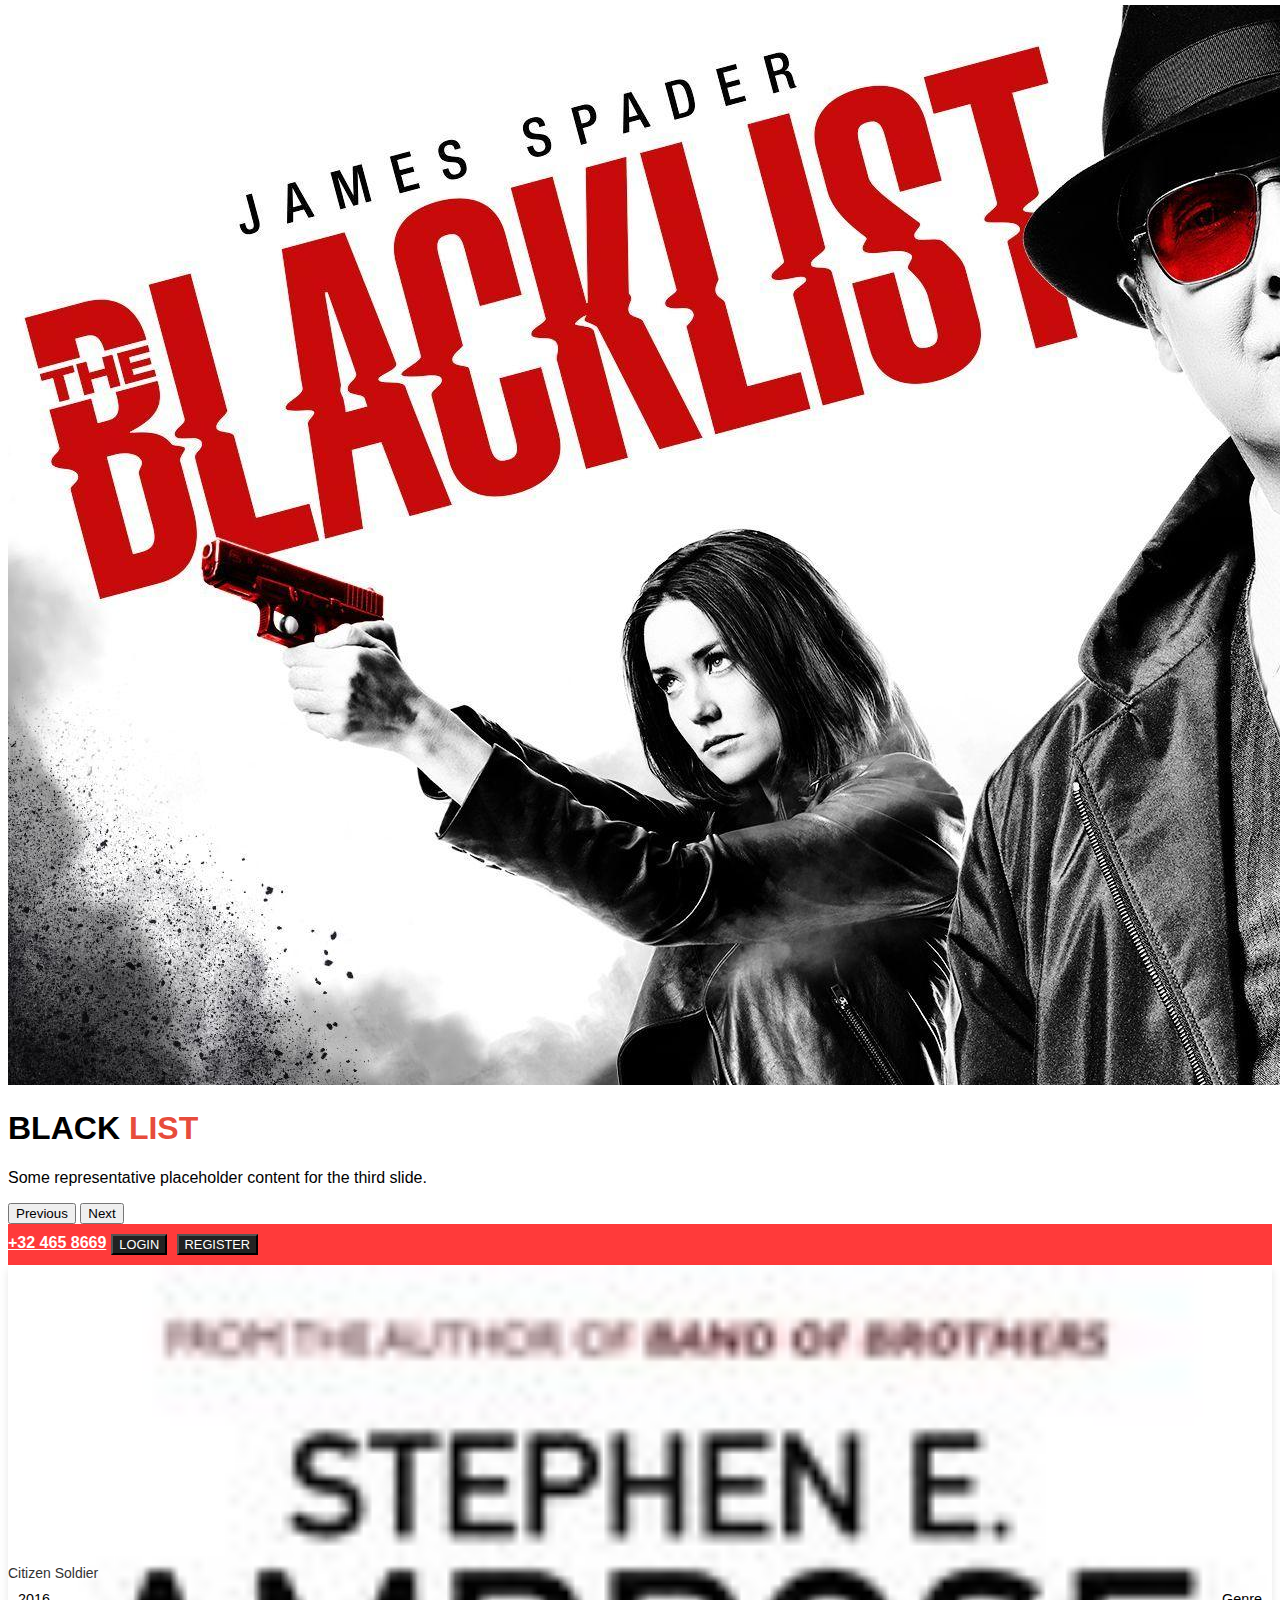
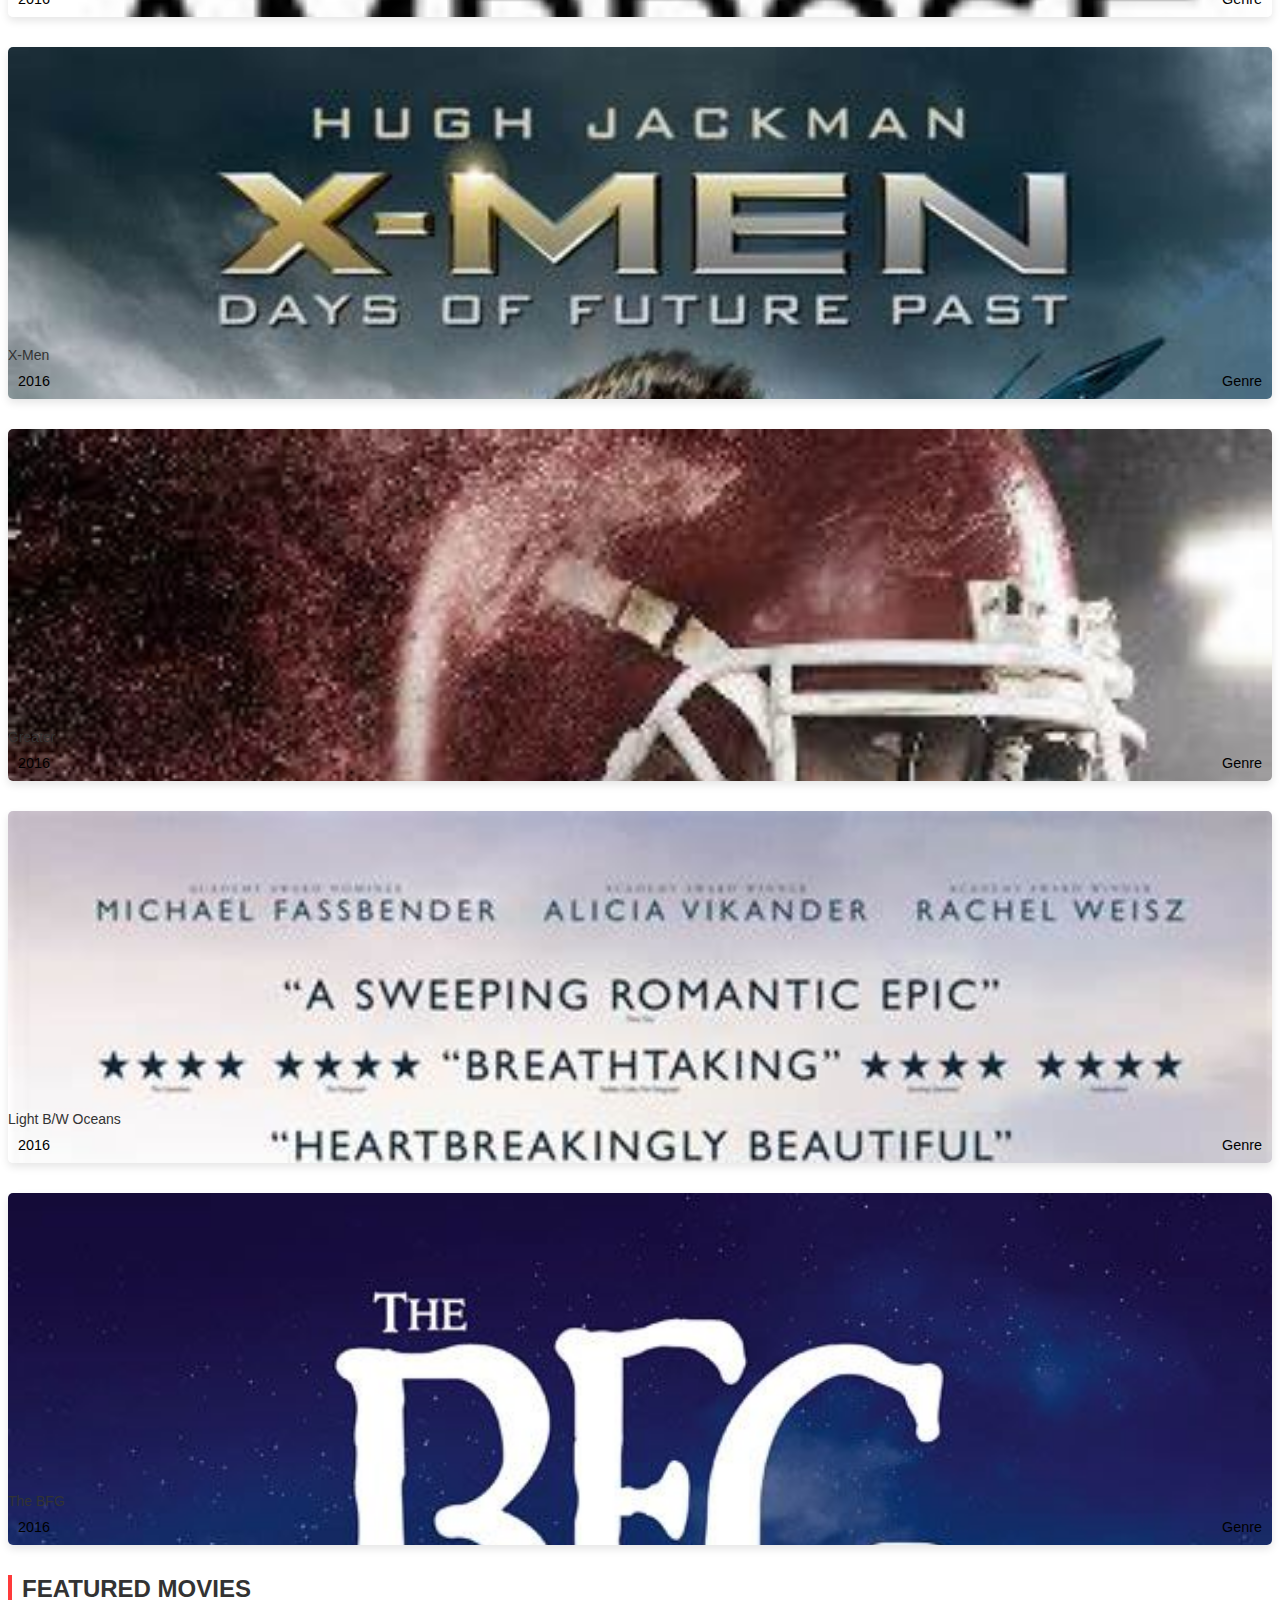
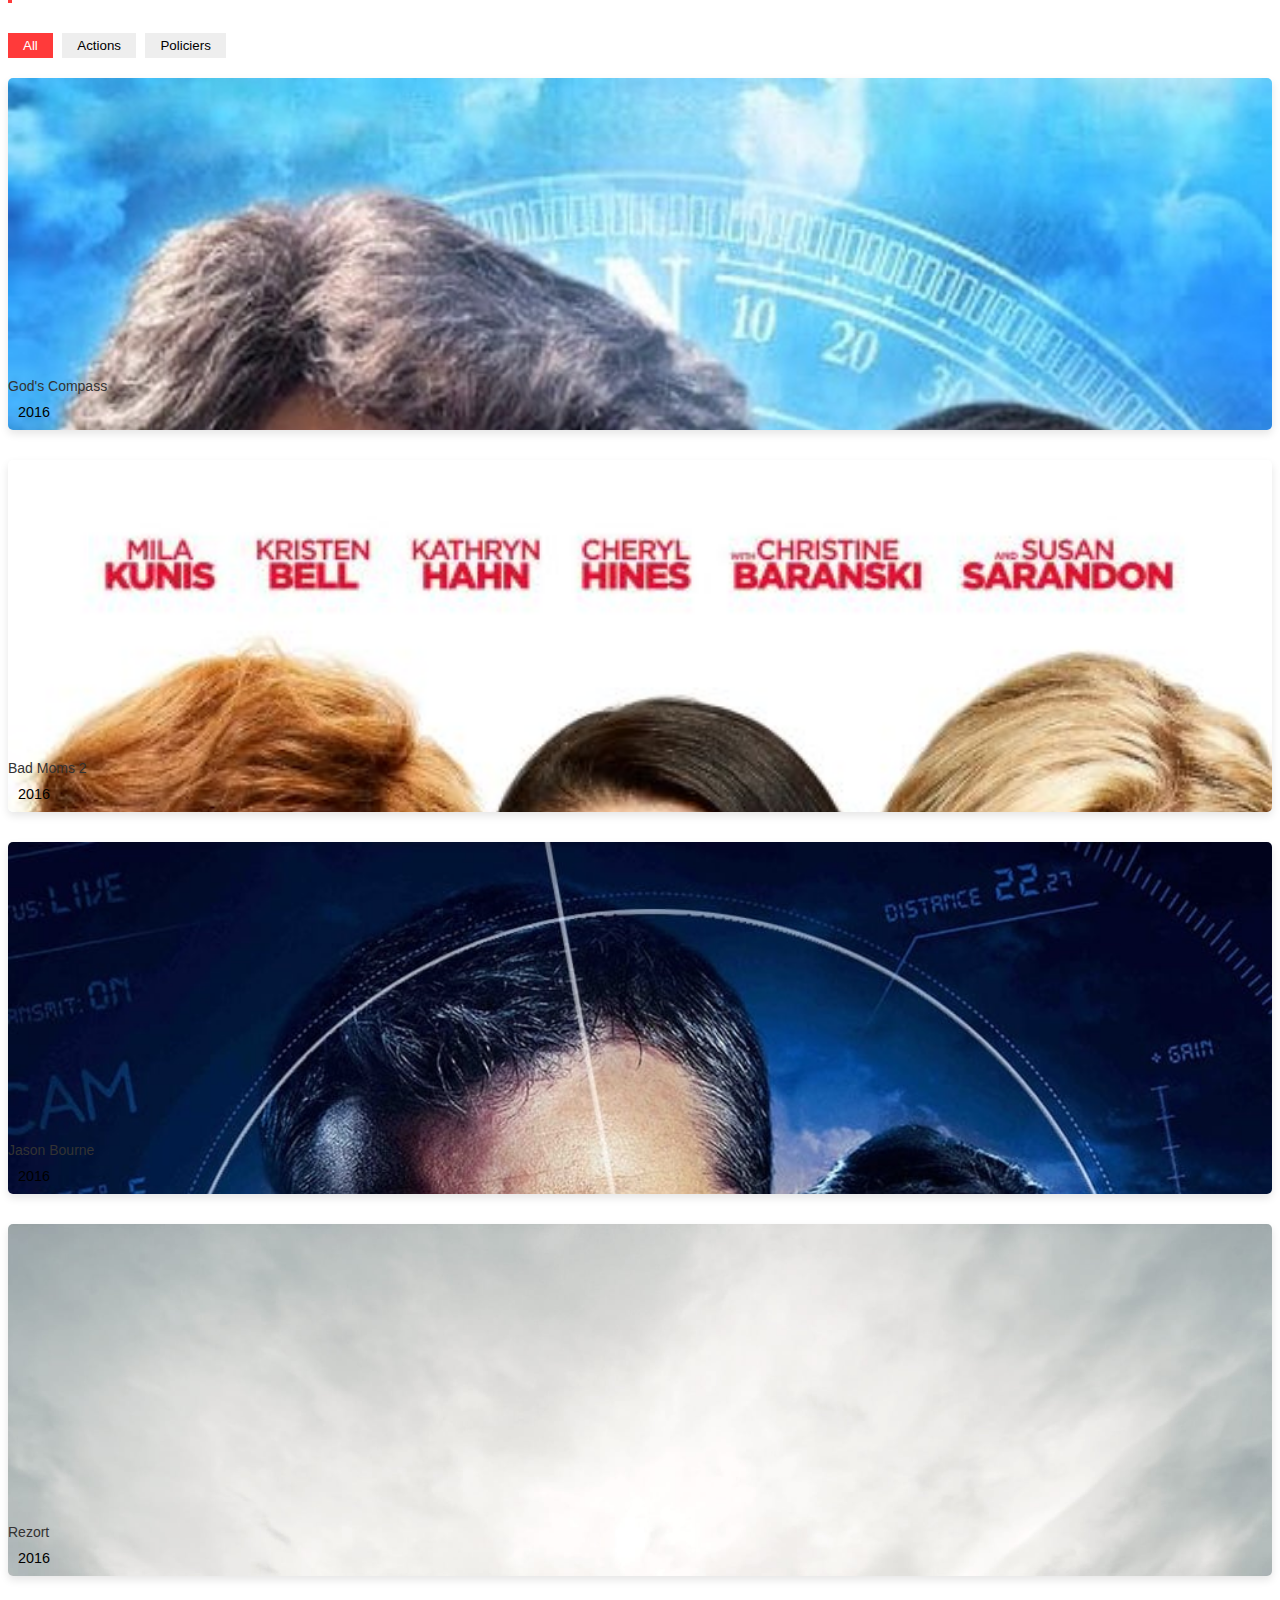
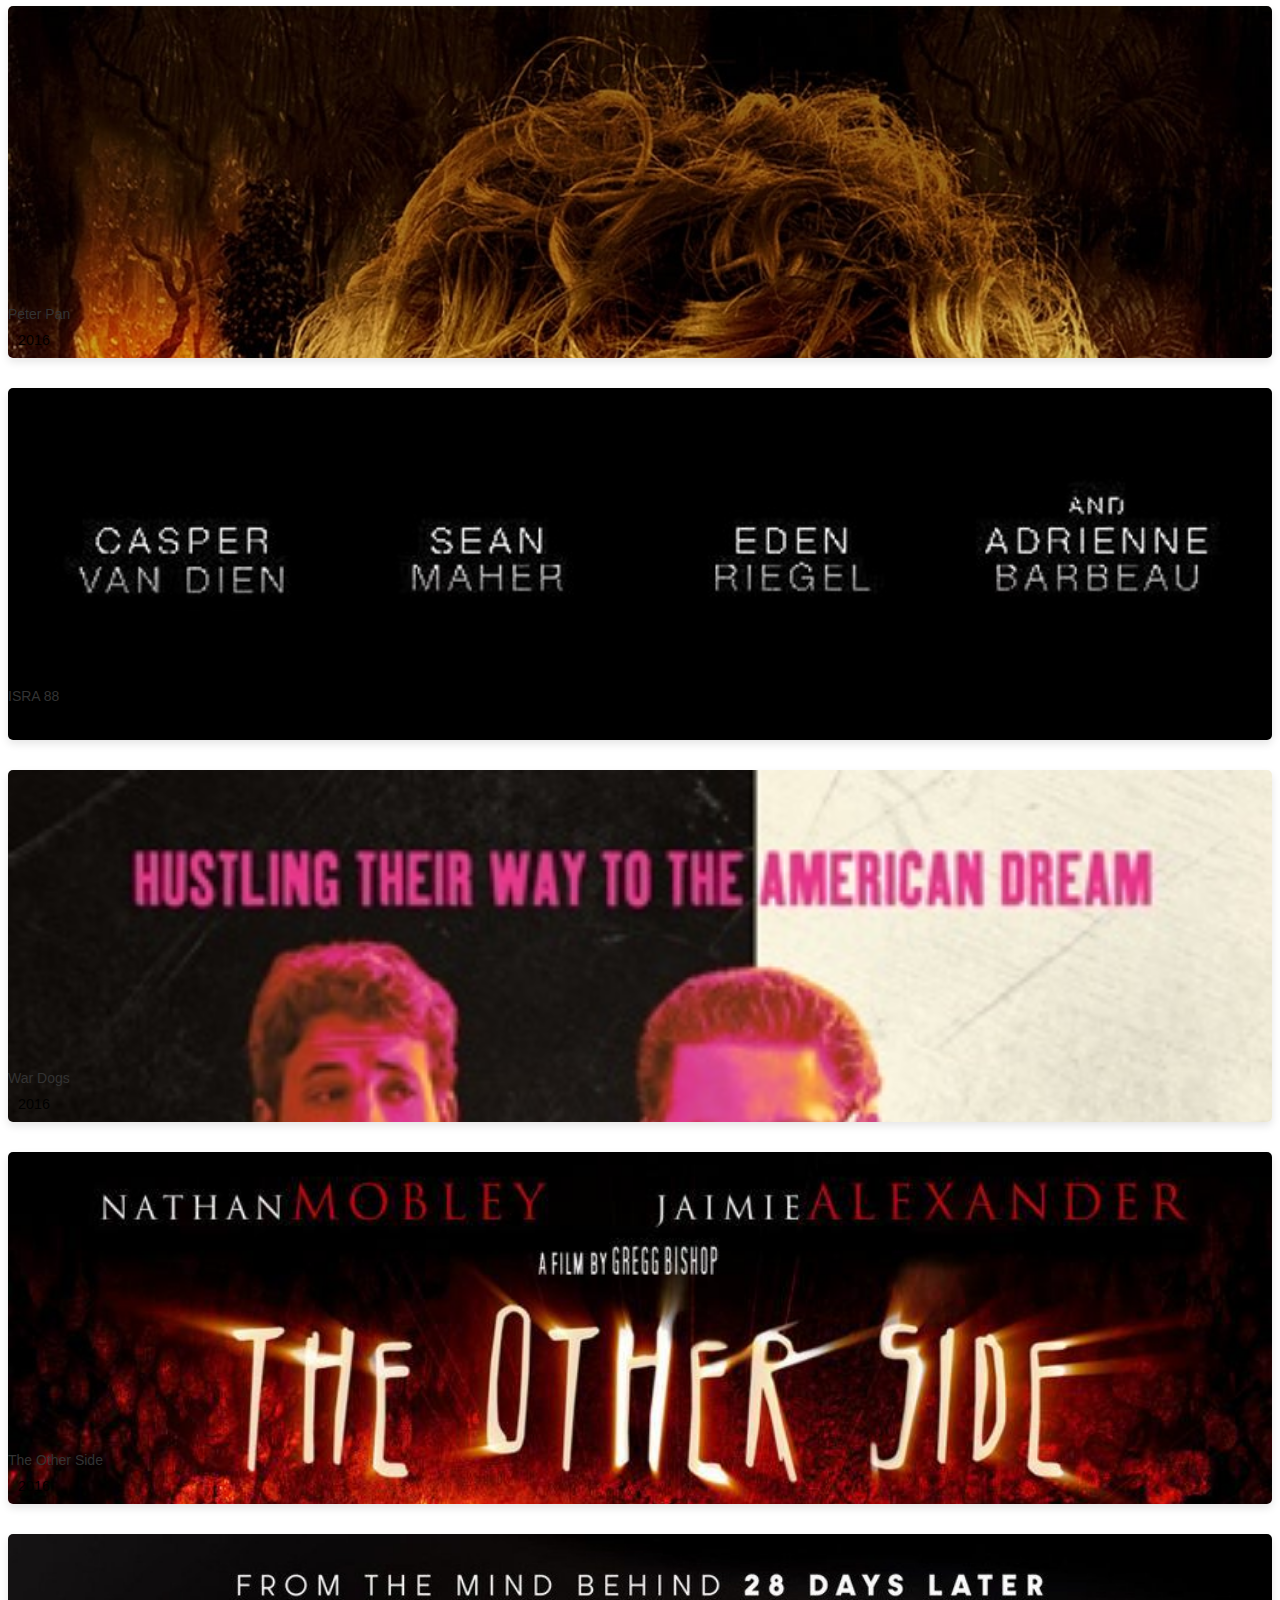
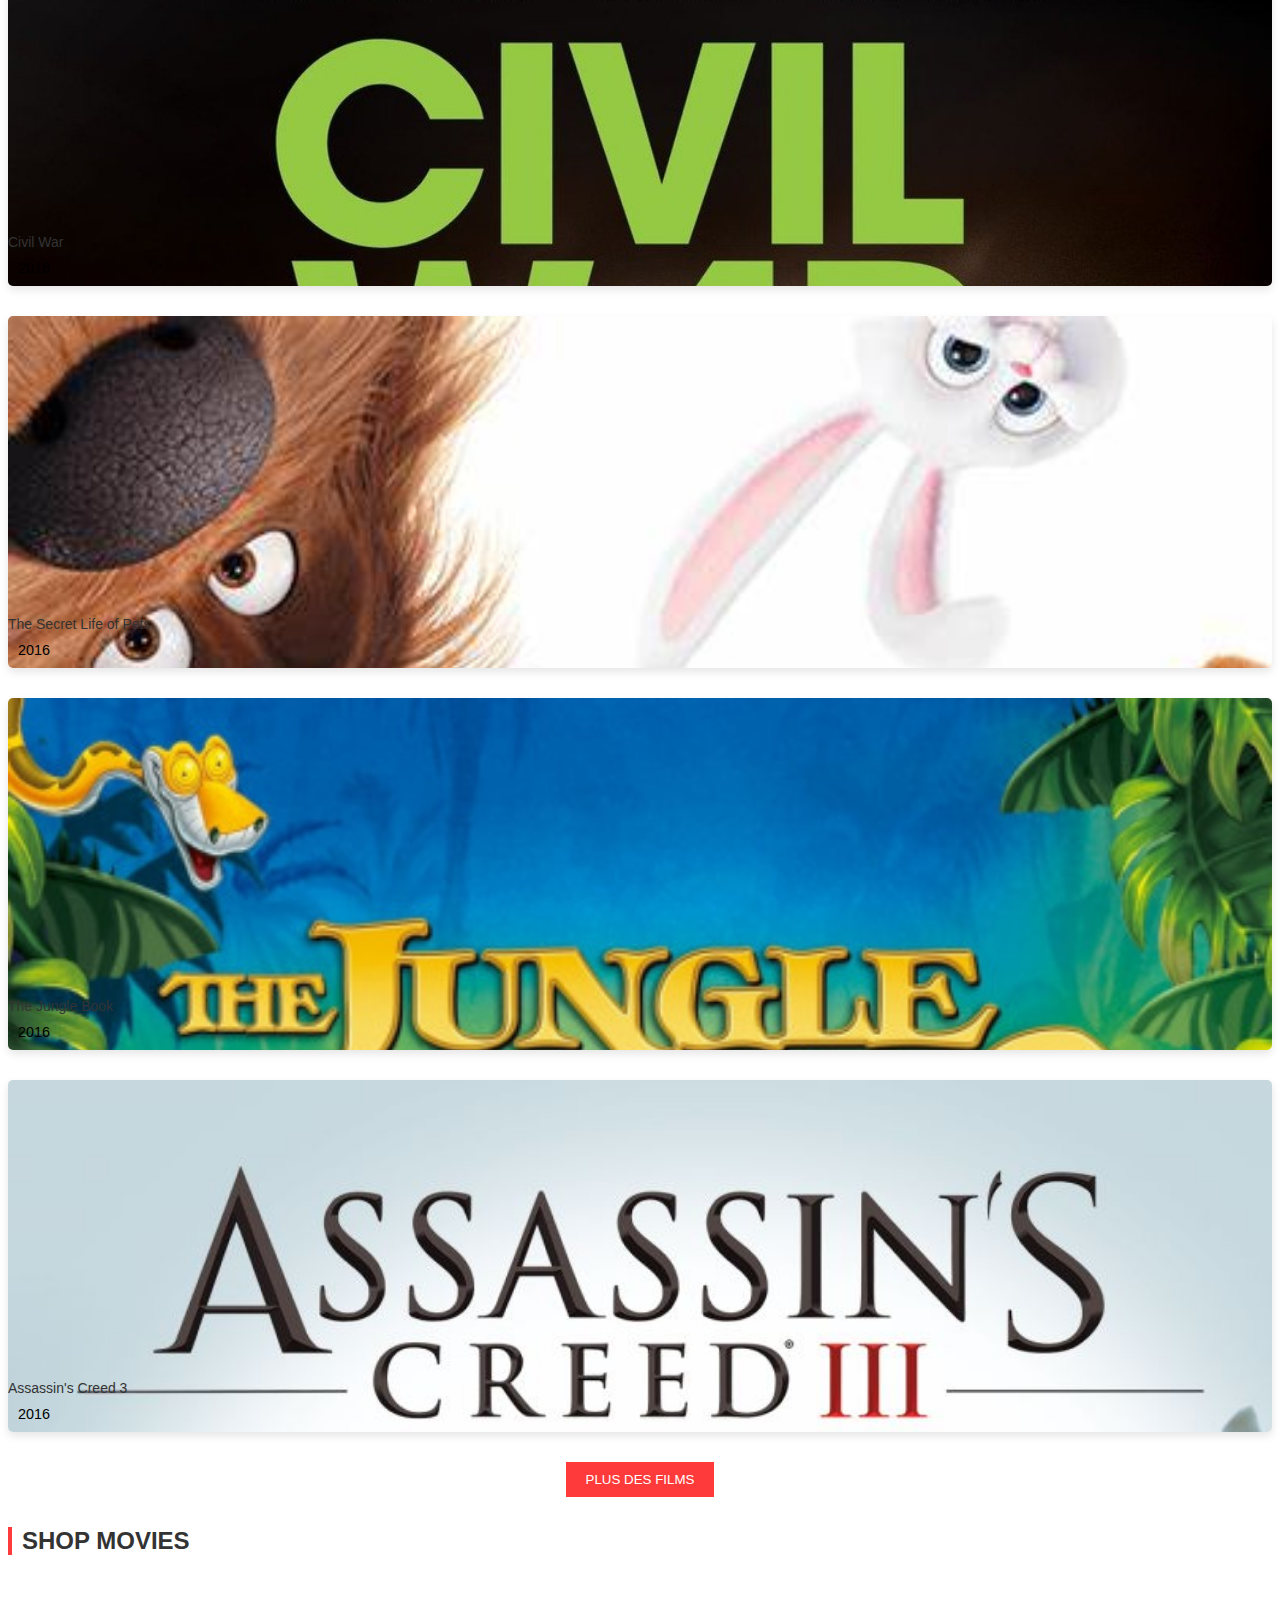
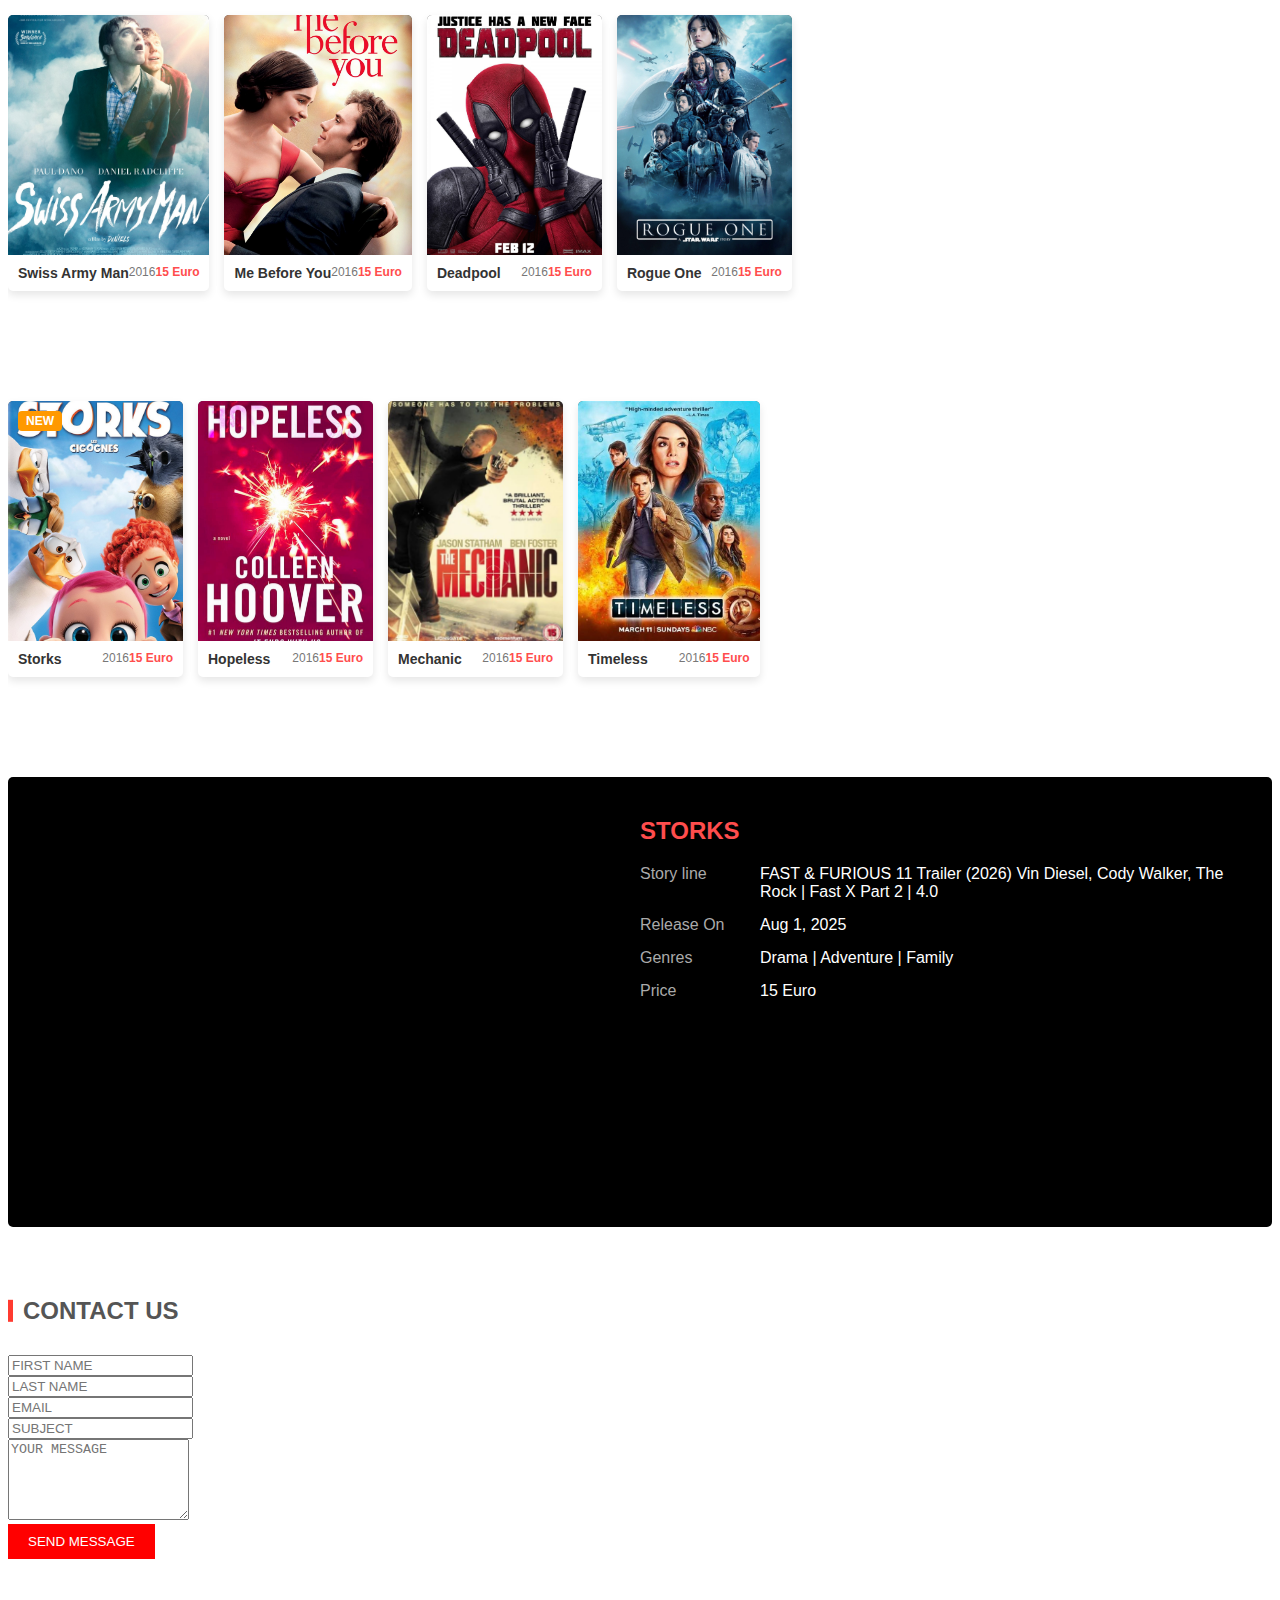
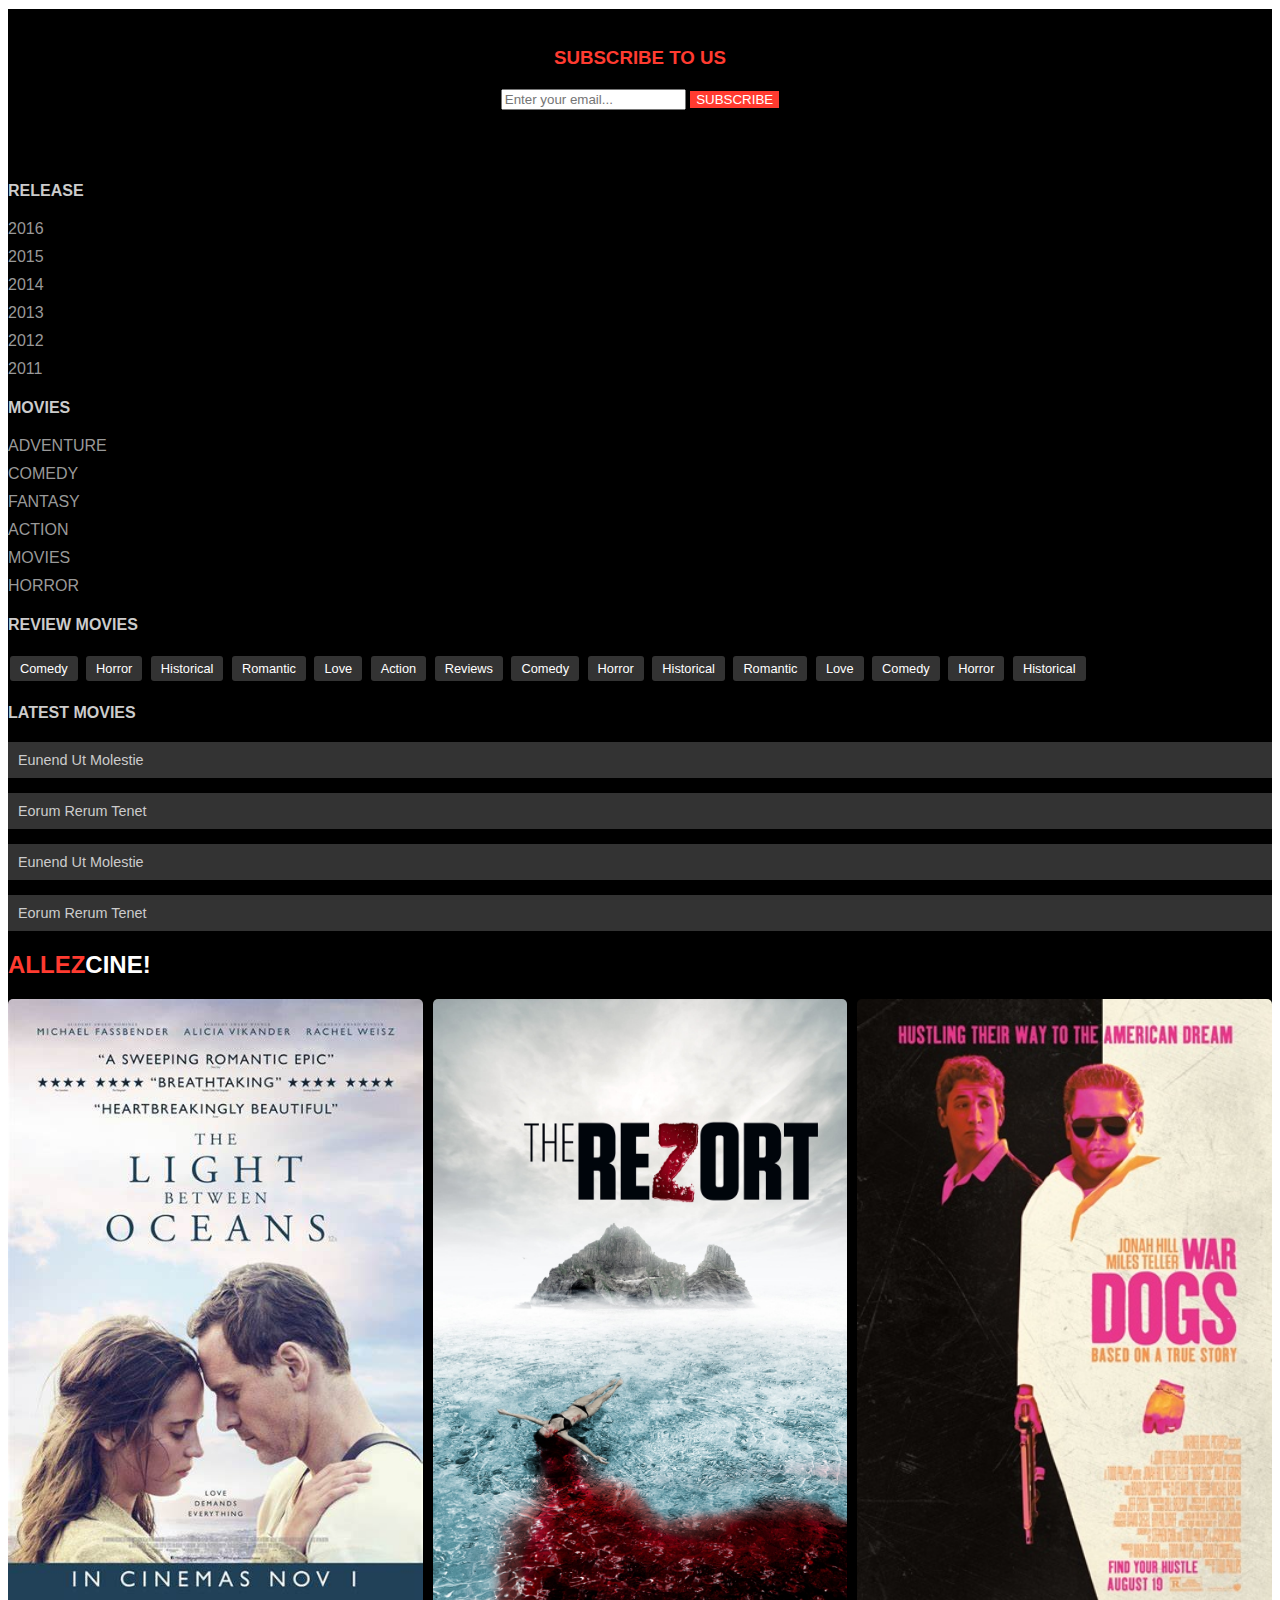
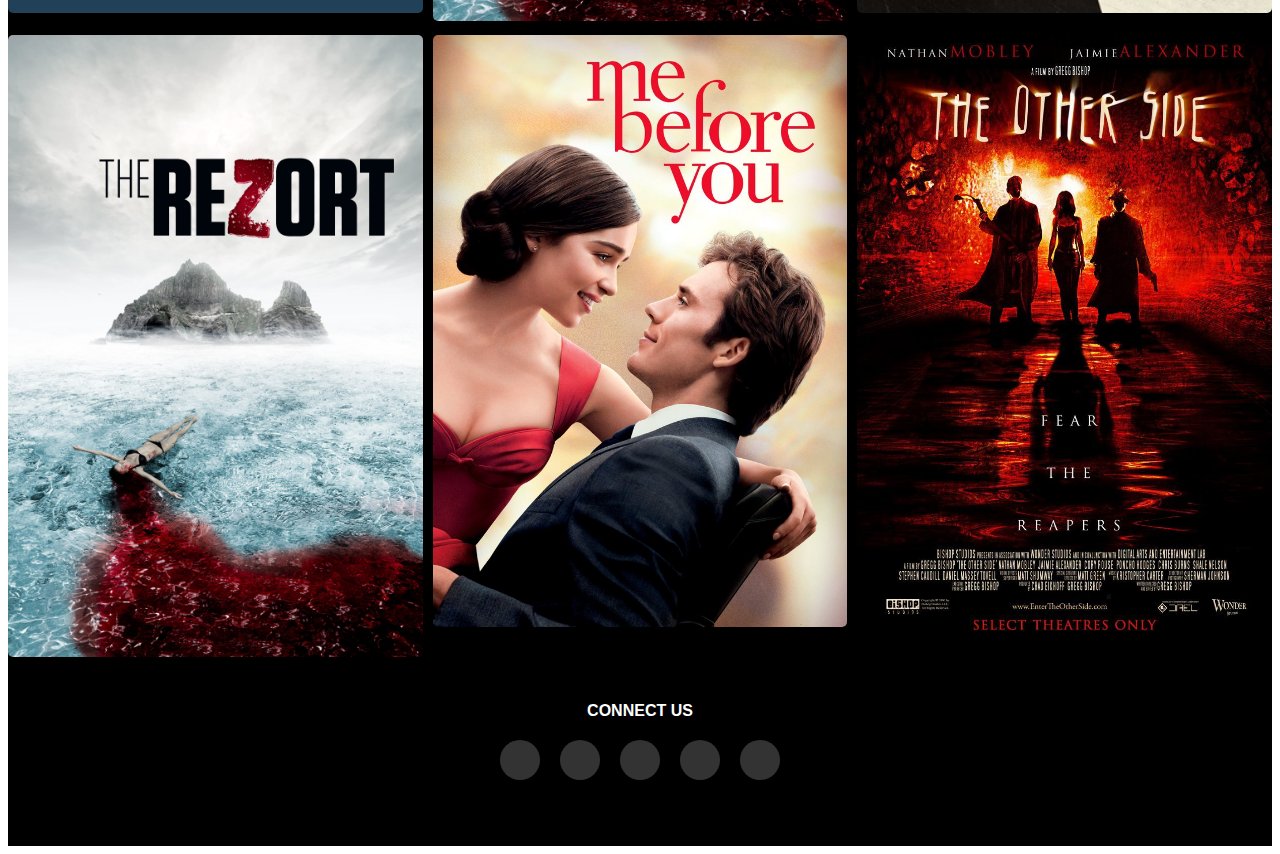
==== commit f2e6a508: "." ====
--- a/redline.html
+++ b/redline.html
@@ -355,14 +355,7 @@
       </section>
     <div class="container mt-4">
         <div class="movie-container">
-            <div class="nav-buttons">
-                <button class="nav-btn nav-btn-prev" onclick="scrollMovies('prev')">
-                    <i class="fas fa-chevron-left"></i>
-                </button>
-                <button class="nav-btn nav-btn-next" onclick="scrollMovies('next')">
-                    <i class="fas fa-chevron-right"></i>
-                </button>
-            </div>
+            
             
             <div class="movie-carousel" id="movieCarousel">
               
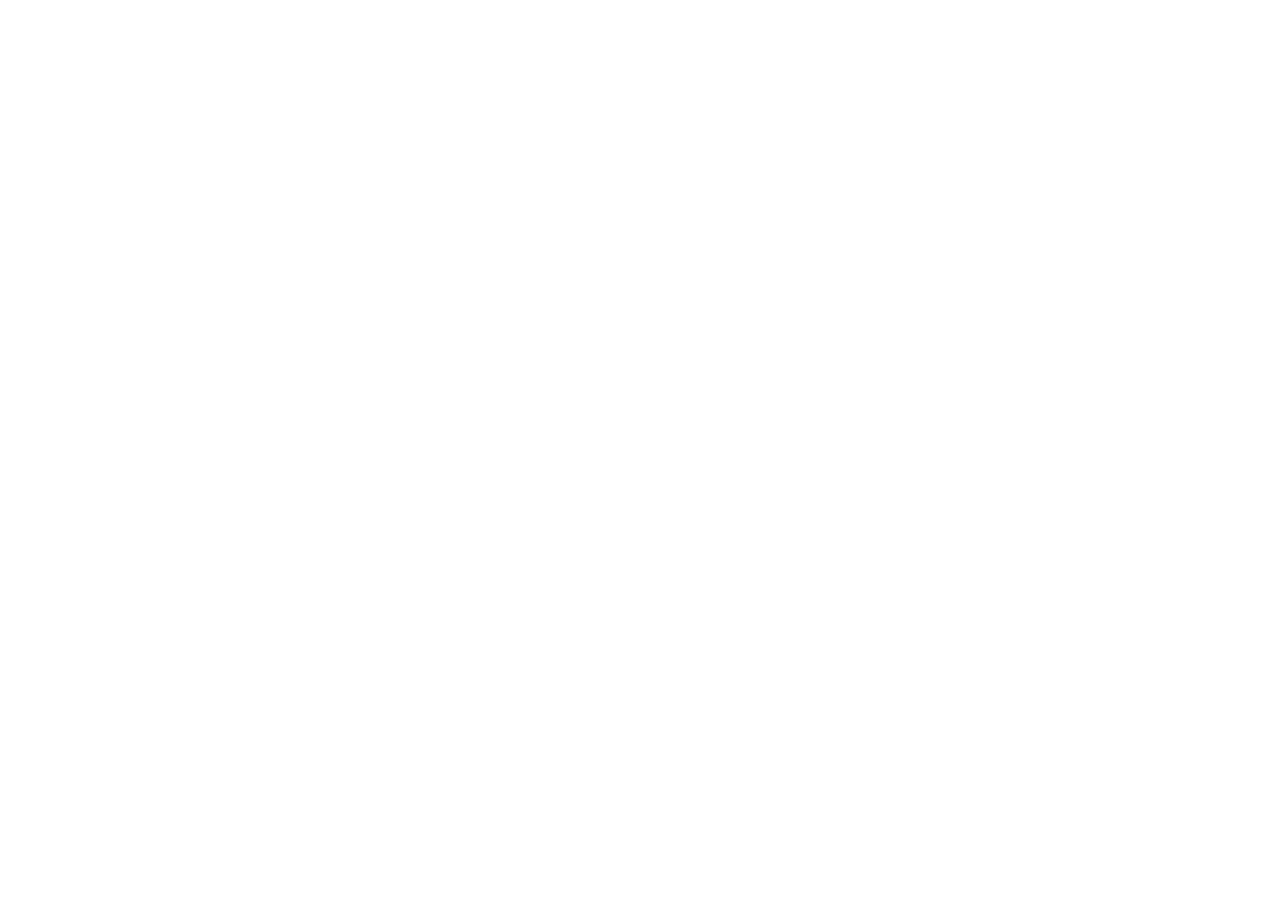
==== commit 40b0117f: "age check" ====
--- a/redline.html
+++ b/redline.html
@@ -11,7 +11,15 @@
 </head>
 <body>
 </head>
-
+<script>
+    document.addEventListener('DOMContentLoaded', function() {
+        let age = prompt("Please enter your age:");
+        if (age < 18) {
+            alert("Sorry, you are not allowed to access this site.");
+            window.location.href = "https://www.google.com";
+        }
+    });
+</script>
     <nav class="navbar navbar-expand-lg navbar-light bg-light">
         <div class="container-fluid">
           <a class="navbar-brand" href="#"><strong><span class="red-text">ALLEZ</span><span class="white-text">CINE!</span></a></strong>
@@ -355,7 +363,14 @@
       </section>
     <div class="container mt-4">
         <div class="movie-container">
-            
+            <div class="nav-buttons">
+                <button class="nav-btn nav-btn-prev" onclick="scrollMovies('prev')">
+                    <i class="fas fa-chevron-left"></i>
+                </button>
+                <button class="nav-btn nav-btn-next" onclick="scrollMovies('next')">
+                    <i class="fas fa-chevron-right"></i>
+                </button>
+            </div>
             
             <div class="movie-carousel" id="movieCarousel">
               
--- a/cssredline.css
+++ b/cssredline.css
@@ -478,4 +478,5 @@
     width: 100%;
     height: auto;
     border-radius: 5px;
-}+}
+
